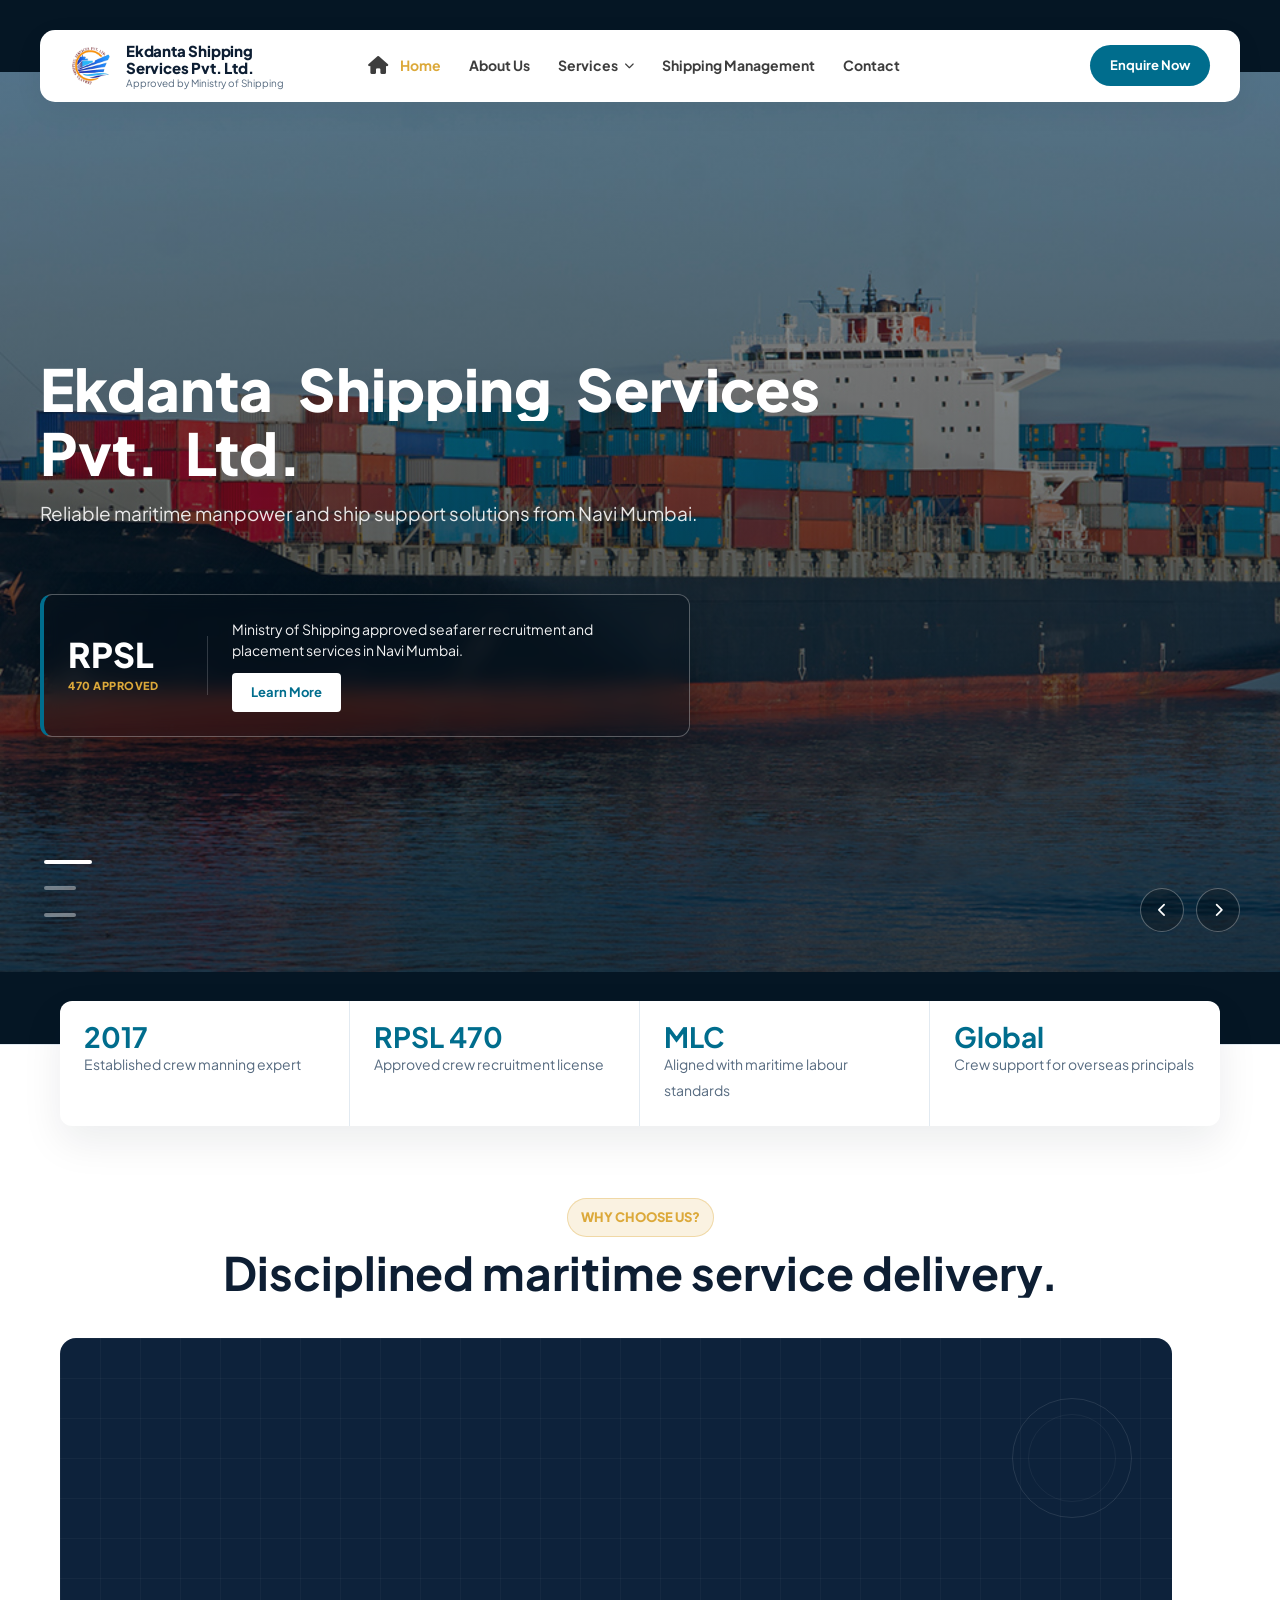
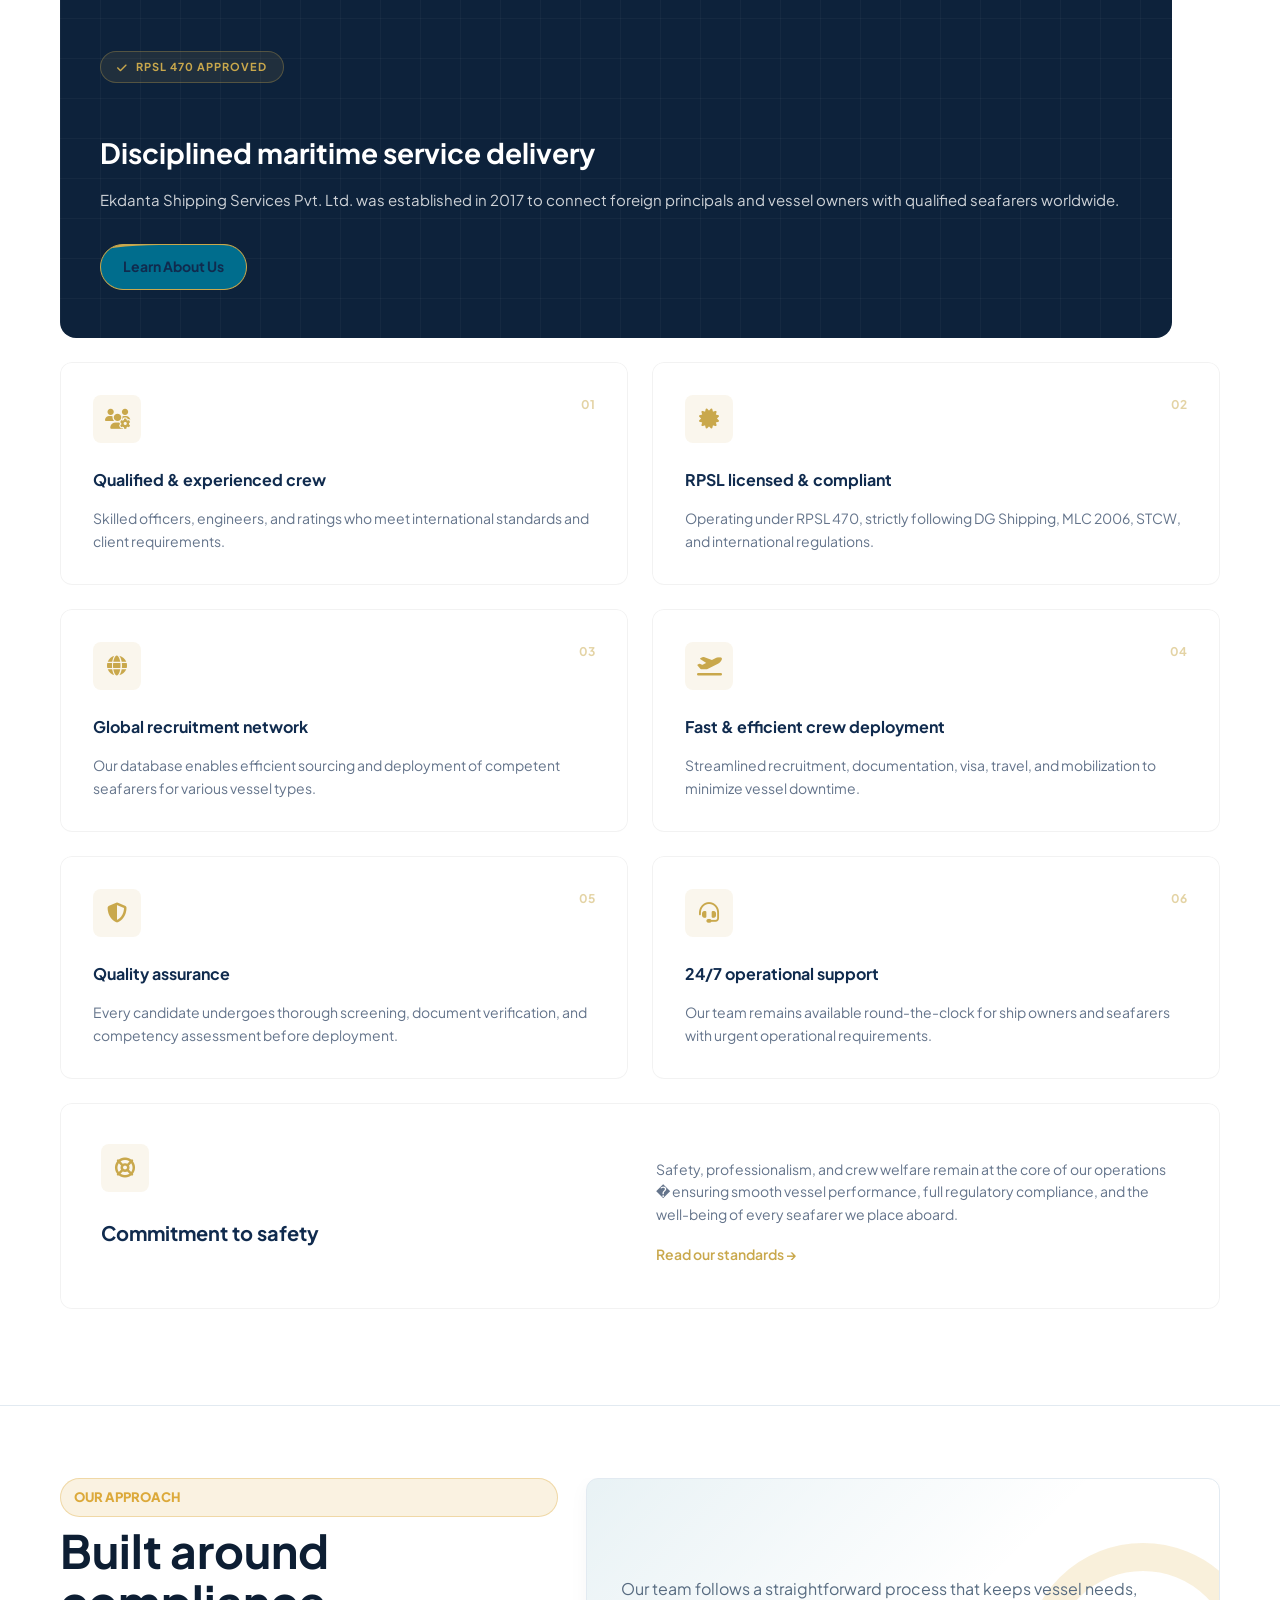
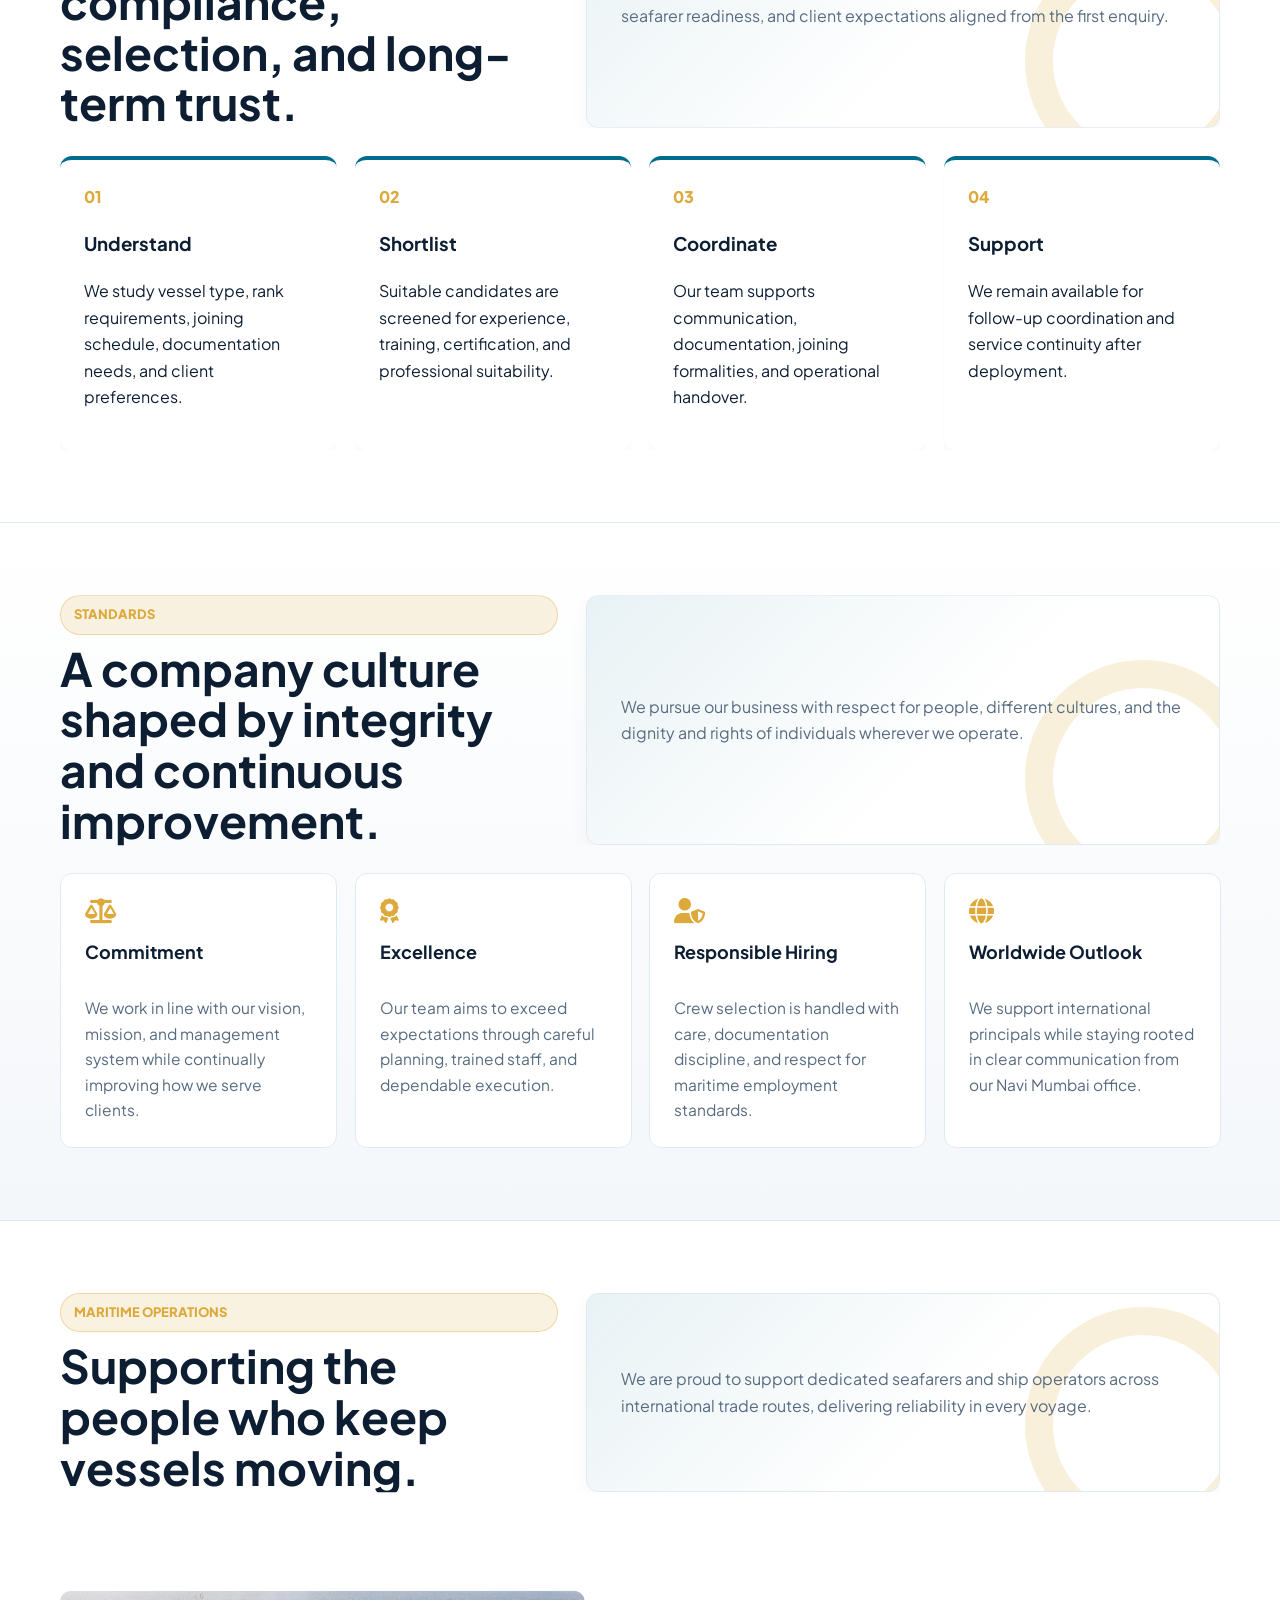
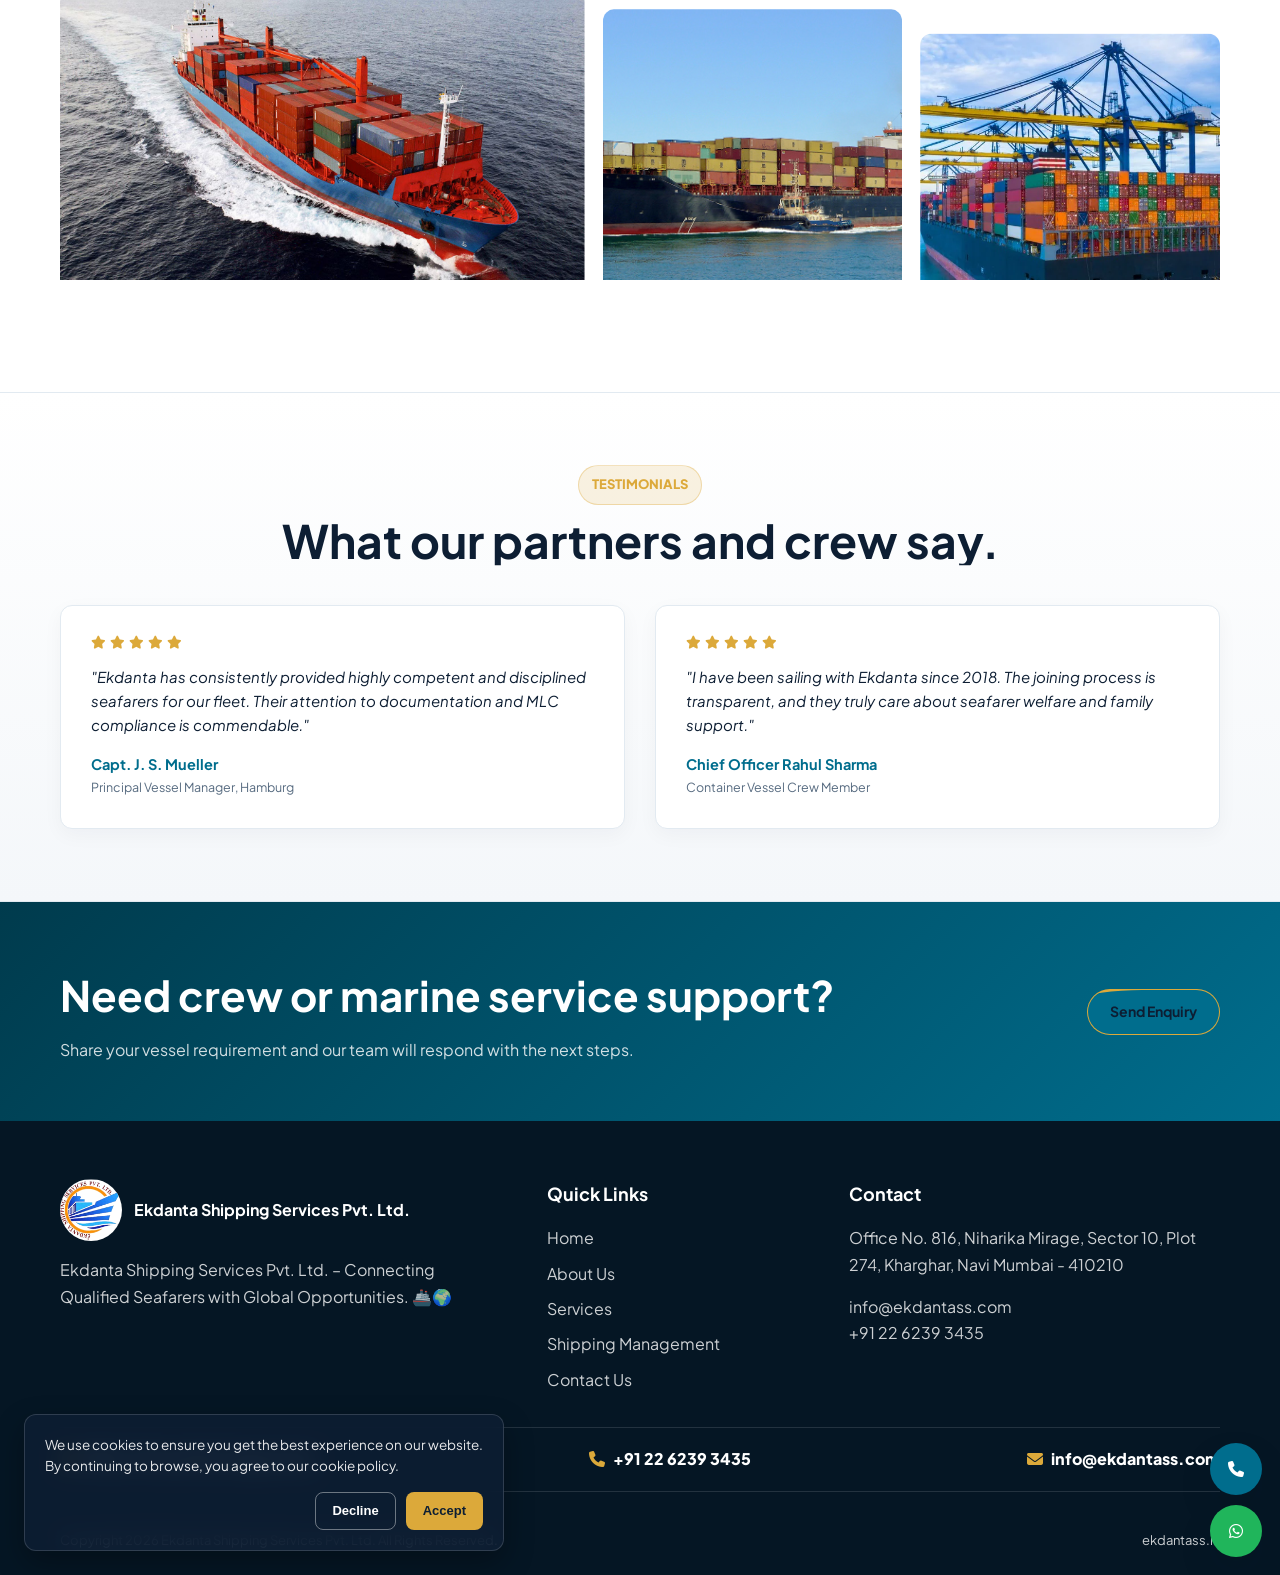
==== index.html @ 6d258b80 "Remove key figures section and map" ====
<!DOCTYPE html>
<html lang="en">

<head>
    <meta charset="utf-8">
    <meta name="viewport" content="width=device-width, initial-scale=1">
    <title>Ekdanta Shipping Services Pvt. Ltd. | RPSL Approved Crew Manning Company</title>
    <meta name="title" content="Ekdanta Shipping Services Pvt. Ltd. | RPSL Approved Crew Manning Company">
    <meta name="description"
        content="Ekdanta Shipping Services Pvt. Ltd. is an RPSL 470 and MLC approved ship crew manning company in Navi Mumbai offering crew management, ship agency, ship management, and chartering support.">
    <meta name="keywords"
        content="Ekdanta Shipping Services, ship crew manning company India, RPSL approved manning agency, MLC approved shipping company, seafarer recruitment Mumbai, crew management services, ship agency services, ship management company Navi Mumbai">
    <link rel="canonical" href="https://ekdantass.in/">
    <meta name="robots" content="index, follow">
    <meta property="og:type" content="website">
    <meta property="og:url" content="https://ekdantass.in/">
    <meta property="og:title" content="Ekdanta Shipping Services Pvt. Ltd. | RPSL Approved Crew Manning Company">
    <meta property="og:description"
        content="RPSL 470 and MLC approved maritime crew manning, ship agency, ship management, and chartering support from Navi Mumbai.">
    <meta property="og:image" content="https://ekdantass.in/images/logo.png">
    <meta name="twitter:card" content="summary_large_image">
    <meta name="twitter:title" content="Ekdanta Shipping Services Pvt. Ltd. | RPSL Approved Crew Manning Company">
    <meta name="twitter:description"
        content="RPSL 470 and MLC approved maritime crew manning, ship agency, ship management, and chartering support from Navi Mumbai.">
    <meta name="twitter:image" content="https://ekdantass.in/images/logo.png">
    <link rel="icon" href="images/logo.png">
    <link rel="preconnect" href="https://cdn.jsdelivr.net">
    <link rel="stylesheet" href="css/all.min.css">
    <link rel="stylesheet" href="css/theme.css?v=3">
    <link rel="stylesheet" href="https://cdn.jsdelivr.net/npm/swiper@11/swiper-bundle.min.css">
    <script type="application/ld+json">
    {
        "@context": "https://schema.org",
        "@type": "LocalBusiness",
        "name": "Ekdanta Shipping Services Pvt. Ltd.",
        "url": "https://ekdantass.in/",
        "image": "https://ekdantass.in/images/logo.png",
        "telephone": "+91 22 6239 3435",
        "email": "info@ekdantass.com",
        "address": {
            "@type": "PostalAddress",
            "streetAddress": "Office No. 816, Niharika Mirage, Sector 10, Plot 274, Kharghar",
            "addressLocality": "Navi Mumbai",
            "addressRegion": "Maharashtra",
            "postalCode": "410210",
            "addressCountry": "IN"
        },
        "description": "RPSL 470 and MLC approved ship crew manning, ship agency, ship management, and chartering support company."
    }
    </script>
</head>

<body>
    <header class="site-header">
        <div class="nav-inner">
            <div class="nav-brand">
                <a class="brand" href="index.html" aria-label="Ekdanta Shipping Services home">
                    <img src="images/logo.png" alt="Ekdanta Shipping Services logo">
                    <span><strong>Ekdanta Shipping Services Pvt. Ltd.</strong><span>Approved by Ministry of
                            Shipping</span></span>
                </a>
            </div>
            <button class="nav-toggle" type="button" aria-label="Open navigation" data-nav-toggle><i
                    class="fa-solid fa-bars"></i></button>
            <div class="nav-menu-wrapper" data-nav-menu-wrapper>
                <a href="index.html" class="home-icon" aria-label="Home"><i class="fa-solid fa-house"></i></a>
                <ul class="nav-menu" data-nav-menu>
                    <li><a class="active" href="index.html">Home</a></li>
                    <li><a href="about.html">About Us</a></li>
                    <li class="has-dropdown">
                        <a href="#" class="dropdown-toggle" aria-expanded="false">Services <i
                                class="fa-solid fa-chevron-down"></i></a>
                        <ul class="dropdown-menu">
                            <li><a href="placement-and-recruitment.html">Placement & Recruitment</a></li>
                            <li><a href="flag-documentation-services.html">Flag Documentation Services</a></li>
                            <li><a href="sign-on-and-sign-off-services.html">Sign On & Sign Off Services</a></li>
                            <li><a href="maritime-legal-and-vessel-case-support.html">Maritime Legal & Vessel Case
                                    Support</a></li>
                        </ul>
                    </li>
                    <li><a href="shipping-management.html">Shipping Management</a></li>
                    <li><a href="contact.html">Contact</a></li>
                </ul>
            </div>
            <div class="nav-action">
                <a class="btn-enquire" href="contact.html">Enquire Now</a>
            </div>
        </div>
    </header>

    <main>
        <section class="primary-banner homepage">
            <div class="banner-container">
                <div class="hero-curtain"></div>
                <div class="swiper hero-swiper">
                    <div class="swiper-wrapper">
                        <!-- Slide 1: Video Slide -->
                        <div class="swiper-slide">
                            <div class="wrap">
                                <div class="img video">
                                    <video class="primary-banner-video" muted playsinline autoplay loop preload="none"
                                        poster="images/banner2.png">
                                        <source data-src="https://pub-9dc7b7a32ad04af3bacd8a8091b3b843.r2.dev/04011.mp4"
                                            type="video/mp4">
                                    </video>
                                </div>
                                <div class="txt-wrap">
                                    <div class="txt-container">
                                        <div class="txt">
                                            <h2 style="margin-bottom: 8px;">Ekdanta Shipping Services Pvt. Ltd.</h2>
                                            <div class="desc">Reliable maritime manpower and ship support solutions from
                                                Navi Mumbai.</div>
                                        </div>
                                        <div class="chart-wrap">
                                            <div class="number-wrap">
                                                <div class="counter">
                                                    <p>RPSL</p>
                                                </div>
                                                <div class="caption">
                                                    <p>470 Approved</p>
                                                </div>
                                            </div>
                                            <div class="right">
                                                <div class="desc">
                                                    <p>Ministry of Shipping approved seafarer recruitment and placement
                                                        services in Navi Mumbai.</p>
                                                </div>
                                                <div class="btn-wrap">
                                                    <a class="btn btn-primary" href="about.html">Learn More</a>
                                                </div>
                                            </div>
                                        </div>
                                    </div>
                                </div>
                            </div>
                        </div>
                        <!-- Slide 2: Image Slide 2 -->
                        <div class="swiper-slide">
                            <div class="wrap">
                                <div class="img">
                                    <picture>
                                        <img src="images/banner2.png" alt="Your best choice in Shipping"
                                            fetchpriority="high">
                                    </picture>
                                </div>
                                <div class="txt-wrap">
                                    <div class="txt-container">
                                        <div class="txt">
                                            <h2 style="margin-bottom: 8px;">Your Best Choice in Shipping</h2>
                                            <div class="desc">Connecting foreign principals and vessel owners with
                                                qualified seafarers.</div>
                                        </div>
                                        <div class="chart-wrap">
                                            <div class="number-wrap">
                                                <div class="counter">
                                                    <p>TRUST</p>
                                                </div>
                                                <div class="caption">
                                                    <p>Is Gold</p>
                                                </div>
                                            </div>
                                            <div class="right">
                                                <div class="desc">
                                                    <p>Providing trusted, MLC-compliant crew recruitment and maritime
                                                        support solutions since 2017.</p>
                                                </div>
                                                <div class="btn-wrap">
                                                    <a class="btn btn-primary" href="services.html">Learn More</a>
                                                </div>
                                            </div>
                                        </div>
                                    </div>
                                </div>
                            </div>
                        </div>
                        <!-- Slide 3: Image Slide 3 -->
                        <div class="swiper-slide">
                            <div class="wrap">
                                <div class="img">
                                    <picture>
                                        <img src="images/banner3.png" alt="Prestige - Discipline - Efficiency"
                                            loading="lazy">
                                    </picture>
                                </div>
                                <div class="txt-wrap">
                                    <div class="txt-container">
                                        <div class="txt">
                                            <h2 style="margin-bottom: 8px;">Prestige - Discipline - Efficiency</h2>
                                            <div class="desc">A company culture shaped by integrity and continuous
                                                improvement.</div>
                                        </div>
                                        <div class="chart-wrap">
                                            <div class="number-wrap">
                                                <div class="counter">
                                                    <p>MLC</p>
                                                </div>
                                                <div class="caption">
                                                    <p>Compliant</p>
                                                </div>
                                            </div>
                                            <div class="right">
                                                <div class="desc">
                                                    <p>We follow certified procedures for crew selection, safety, and
                                                        administrative logistics.</p>
                                                </div>
                                                <div class="btn-wrap">
                                                    <a class="btn btn-primary" href="shipping-management.html">Learn
                                                        More</a>
                                                </div>
                                            </div>
                                        </div>
                                    </div>
                                </div>
                            </div>
                        </div>
                    </div>
                    <div class="swiper-nav">
                        <div class="prev"><i class="fa-solid fa-chevron-left"></i></div>
                        <div class="next"><i class="fa-solid fa-chevron-right"></i></div>
                    </div>
                    <div class="pagination-wrap">
                        <div class="swiper-pagination"></div>
                    </div>
                </div>
            </div>
        </section>

        <div class="hero-panel" aria-label="Company highlights">
            <div class="metric"><strong>2017</strong><span>Established crew manning expert</span></div>
            <div class="metric"><strong>RPSL 470</strong><span>Approved crew recruitment license</span></div>
            <div class="metric"><strong>MLC</strong><span>Aligned with maritime labour standards</span></div>
            <div class="metric"><strong>Global</strong><span>Crew support for overseas principals</span></div>
        </div>

        <section class="why-choose-us">
            <div class="container">
                <div class="section-head" style="margin-bottom: 20px; text-align: center; display: block;">
                    <span class="eyebrow">Why Choose Us?</span>
                    <h2 style="margin-top: 10px;">Disciplined maritime service delivery.</h2>
                </div>
                                <div class="why-choose-grid">
                    <div class="why-left navy-panel">
                        <div class="panel-graphics">
                            <div class="grid-bg"></div>
                            <div class="rings"></div>
                        </div>
                        <div class="panel-content">
                            <div class="rpsl-badge"><i class="fa-solid fa-check"></i> RPSL 470 APPROVED</div>
                            <h3 class="panel-title">Disciplined maritime service delivery</h3>
                            <p>Ekdanta Shipping Services Pvt. Ltd. was established in 2017 to connect foreign principals and vessel owners with qualified seafarers worldwide.</p>
                            <a class="btn btn-primary liquid-fill" href="about.html" style="background: #C9A84C; color: #102B4E; border-color: #C9A84C; font-weight: 700;">Learn About Us</a>
                        </div>
                    </div>
                    <div class="why-right why-grid-light">
                        <div class="why-card-light reveal-tier-2">
                            <span class="card-index">01</span>
                            <div class="gold-border"></div>
                            <div class="icon-sq"><i class="fa-solid fa-users-gear"></i></div>
                            <h3>Qualified & experienced crew</h3>
                            <p>Skilled officers, engineers, and ratings who meet international standards and client requirements.</p>
                        </div>
                        <div class="why-card-light reveal-tier-2">
                            <span class="card-index">02</span>
                            <div class="gold-border"></div>
                            <div class="icon-sq"><i class="fa-solid fa-certificate"></i></div>
                            <h3>RPSL licensed & compliant</h3>
                            <p>Operating under RPSL 470, strictly following DG Shipping, MLC 2006, STCW, and international regulations.</p>
                        </div>
                        <div class="why-card-light reveal-tier-2">
                            <span class="card-index">03</span>
                            <div class="gold-border"></div>
                            <div class="icon-sq"><i class="fa-solid fa-globe"></i></div>
                            <h3>Global recruitment network</h3>
                            <p>Our database enables efficient sourcing and deployment of competent seafarers for various vessel types.</p>
                        </div>
                        <div class="why-card-light reveal-tier-2">
                            <span class="card-index">04</span>
                            <div class="gold-border"></div>
                            <div class="icon-sq"><i class="fa-solid fa-plane-departure"></i></div>
                            <h3>Fast & efficient crew deployment</h3>
                            <p>Streamlined recruitment, documentation, visa, travel, and mobilization to minimize vessel downtime.</p>
                        </div>
                        <div class="why-card-light reveal-tier-2">
                            <span class="card-index">05</span>
                            <div class="gold-border"></div>
                            <div class="icon-sq"><i class="fa-solid fa-shield-halved"></i></div>
                            <h3>Quality assurance</h3>
                            <p>Every candidate undergoes thorough screening, document verification, and competency assessment before deployment.</p>
                        </div>
                        <div class="why-card-light reveal-tier-2">
                            <span class="card-index">06</span>
                            <div class="gold-border"></div>
                            <div class="icon-sq"><i class="fa-solid fa-headset"></i></div>
                            <h3>24/7 operational support</h3>
                            <p>Our team remains available round-the-clock for ship owners and seafarers with urgent operational requirements.</p>
                        </div>
                                                <div class="why-card-light why-feat-light reveal-tier-2" style="grid-column: 1 / -1; display: grid; grid-template-columns: 1fr 1fr; gap: 32px; align-items: start; padding: 40px;">
                            <div class="gold-border"></div>
                            <div class="feat-col-left">
                                <div class="icon-sq-feat" style="width: 48px; height: 48px; background: rgba(201, 168, 76, 0.1); border-radius: 8px; display: flex; align-items: center; justify-content: center; color: #C9A84C; font-size: 20px; margin-bottom: 24px;"><i class="fa-solid fa-life-ring"></i></div>
                                <h3 style="color: #102B4E; font-size: 20px; font-weight: 700; margin: 0;">Commitment to safety</h3>
                            </div>
                            <div class="feat-col-right">
                                <p style="margin-bottom: 16px; color: #64748b; font-size: 14px; line-height: 1.6;">Safety, professionalism, and crew welfare remain at the core of our operations � ensuring smooth vessel performance, full regulatory compliance, and the well-being of every seafarer we place aboard.</p>
                                <a href="services.html" class="feat-link" style="color: #C9A84C; font-size: 14px; font-weight: 600; text-decoration: none; display: inline-flex; align-items: center; gap: 8px;">Read our standards &rarr;</a>
                            </div>
                        </div>
                    </div>
                </div>
            </div>
        </section>

        <section>
            <div class="container">
                <div class="section-head">
                    <div>
                        <span class="eyebrow">Our Approach</span>
                        <h2>Built around compliance, selection, and long-term trust.</h2>
                    </div>
                    <p>Our team follows a straightforward process that keeps vessel needs, seafarer readiness, and
                        client expectations aligned from the first enquiry.</p>
                </div>
                <div class="process">
                    <div class="process-step">
                        <h3>Understand</h3>
                        <p>We study vessel type, rank requirements, joining schedule, documentation needs, and client
                            preferences.</p>
                    </div>
                    <div class="process-step">
                        <h3>Shortlist</h3>
                        <p>Suitable candidates are screened for experience, training, certification, and professional
                            suitability.</p>
                    </div>
                    <div class="process-step">
                        <h3>Coordinate</h3>
                        <p>Our team supports communication, documentation, joining formalities, and operational
                            handover.</p>
                    </div>
                    <div class="process-step">
                        <h3>Support</h3>
                        <p>We remain available for follow-up coordination and service continuity after deployment.</p>
                    </div>
                </div>
            </div>
        </section>

        <section class="section-alt">
            <div class="container">
                <div class="section-head">
                    <div>
                        <span class="eyebrow">Standards</span>
                        <h2>A company culture shaped by integrity and continuous improvement.</h2>
                    </div>
                    <p>We pursue our business with respect for people, different cultures, and the dignity and rights of
                        individuals wherever we operate.</p>
                </div>
                <div class="quality-grid">
                    <article class="quality-card"><i class="fa-solid fa-scale-balanced"></i>
                        <h3>Commitment</h3>
                        <p>We work in line with our vision, mission, and management system while continually improving
                            how we serve clients.</p>
                    </article>
                    <article class="quality-card"><i class="fa-solid fa-award"></i>
                        <h3>Excellence</h3>
                        <p>Our team aims to exceed expectations through careful planning, trained staff, and dependable
                            execution.</p>
                    </article>
                    <article class="quality-card"><i class="fa-solid fa-user-shield"></i>
                        <h3>Responsible Hiring</h3>
                        <p>Crew selection is handled with care, documentation discipline, and respect for maritime
                            employment standards.</p>
                    </article>
                    <article class="quality-card"><i class="fa-solid fa-globe"></i>
                        <h3>Worldwide Outlook</h3>
                        <p>We support international principals while staying rooted in clear communication from our Navi
                            Mumbai office.</p>
                    </article>
                </div>
            </div>
        </section>

        <section>
            <div class="container">
                <div class="section-head">
                    <div>
                        <span class="eyebrow">Maritime Operations</span>
                        <h2>Supporting the people who keep vessels moving.</h2>
                    </div>
                    <p>We are proud to support dedicated seafarers and ship operators across international trade routes,
                        delivering reliability in every voyage.</p>
                </div>
                <div class="gallery-strip">
                    <img src="images/banner1.png" alt="Container vessel at sea">
                    <img src="images/g3.png" alt="Cargo ship escorted by tug boats">
                    <img src="images/banner3.png" alt="Container vessel in calm waters">
                </div>
            </div>
        </section>

        <section class="section-alt">
            <div class="container">
                <div class="section-head" style="margin-bottom: 40px; text-align: center; display: block;">
                    <span class="eyebrow">Testimonials</span>
                    <h2 style="margin-top: 10px;">What our partners and crew say.</h2>
                </div>
                <div class="testimonials-grid">
                    <article class="testimonial-card">
                        <div class="stars"><i class="fa-solid fa-star"></i><i class="fa-solid fa-star"></i><i
                                class="fa-solid fa-star"></i><i class="fa-solid fa-star"></i><i
                                class="fa-solid fa-star"></i></div>
                        <p class="quote">"Ekdanta has consistently provided highly competent and disciplined seafarers
                            for our fleet. Their attention to documentation and MLC compliance is commendable."</p>
                        <div class="author">
                            <strong>Capt. J. S. Mueller</strong>
                            <span>Principal Vessel Manager, Hamburg</span>
                        </div>
                    </article>
                    <article class="testimonial-card">
                        <div class="stars"><i class="fa-solid fa-star"></i><i class="fa-solid fa-star"></i><i
                                class="fa-solid fa-star"></i><i class="fa-solid fa-star"></i><i
                                class="fa-solid fa-star"></i></div>
                        <p class="quote">"I have been sailing with Ekdanta since 2018. The joining process is
                            transparent, and they truly care about seafarer welfare and family support."</p>
                        <div class="author">
                            <strong>Chief Officer Rahul Sharma</strong>
                            <span>Container Vessel Crew Member</span>
                        </div>
                    </article>
                </div>
            </div>
        </section>

        <section class="cta-band">
            <div class="container cta-inner">
                <div>
                    <h2>Need crew or marine service support?</h2>
                    <p>Share your vessel requirement and our team will respond with the next steps.</p>
                </div>
                <a class="btn btn-primary liquid-fill" href="contact.html">Send Enquiry</a>
            </div>
        </section>
    </main>

    <footer class="site-footer">
        <div class="container">
            <div class="footer-grid">
                <div>
                    <div class="footer-logo"><img src="images/logo.png" alt="Ekdanta logo"><strong>Ekdanta Shipping
                            Services Pvt. Ltd.</strong></div>
                    <p>Ekdanta Shipping Services Pvt. Ltd. – Connecting Qualified Seafarers with Global Opportunities.
                        🚢🌍</p>
                </div>
                <div>
                    <h3>Quick Links</h3>
                    <div class="footer-links">
                        <a href="index.html">Home</a>
                        <a href="about.html">About Us</a>
                        <a href="services.html">Services</a>
                        <a href="shipping-management.html">Shipping Management</a>
                        <a href="contact.html">Contact Us</a>
                    </div>
                </div>
                <div>
                    <h3>Contact</h3>
                    <p>Office No. 816, Niharika Mirage, Sector 10, Plot 274, Kharghar, Navi Mumbai - 410210</p>
                    <p><a href="mailto:info@ekdantass.com">info@ekdantass.com</a><br><a href="tel:+912262393435">+91 22
                            6239 3435</a></p>
                </div>
            </div>
            <div class="footer-meta"><span><i class="fa-solid fa-certificate"></i> RPSL 470 and MLC Approved</span><a
                    href="tel:+912262393435"><i class="fa-solid fa-phone"></i> +91 22 6239 3435</a><a
                    href="mailto:info@ekdantass.com"><i class="fa-solid fa-envelope"></i> info@ekdantass.com</a></div>
            <div class="footer-bottom">
                <span>Copyright 2026 Ekdanta Shipping Services Pvt. Ltd. All Rights Reserved.</span>
                <span>ekdantass.in</span>
            </div>
        </div>
    </footer>

    <div class="sticky-actions" aria-label="Quick contact">
        <a class="call" href="tel:+912262393435" aria-label="Call Ekdanta"><i class="fa-solid fa-phone"></i></a>
        <a class="whatsapp"
            href="https://wa.me/912262393435?text=Hi%2C%20I%20am%20interested%20in%20Ekdanta%20Shipping%20Services"
            target="_blank" rel="noopener" aria-label="WhatsApp Ekdanta"><i class="fa-brands fa-whatsapp"></i></a>
    </div>

    <script src="https://cdn.jsdelivr.net/npm/swiper@11/swiper-bundle.min.js"></script>
    <script src="js/site.js"></script>
</body>

</html>
---- css/theme.css ----
@import url('https://fonts.googleapis.com/css2?family=Plus+Jakarta+Sans:ital,wght@0,200..800;1,200..800&display=swap');

:root {
    --ink: #0d1e33;
    --muted: #576b80;
    --line: #e2eaf1;
    --blue: #006d8d;
    --blue-dark: #004f66;
    --gold: #dca93a;
    --sea: #0f8aa5;
    --paper: #f8fafc;
    --white: #ffffff;
    --bg: #ffffff;
    --surface: #ffffff;
    --surface-alt: #f4f7fa;
    --card: #ffffff;
    --header-bg: transparent;
    --header-scrolled-bg: rgba(7, 26, 44, 0.94);
    --footer-bg: #051624;
    --footer-text: rgba(255, 255, 255, 0.8);
    --field-bg: #ffffff;
    --field-border: #d4e0eb;
    --nav-pill: rgba(255, 255, 255, 0.1);
    --section-glow: linear-gradient(180deg, #ffffff 0%, #f4f7fa 100%);
    --shadow: 0 16px 40px rgba(7, 26, 44, 0.08);
    --soft-shadow: 0 6px 20px rgba(7, 26, 44, 0.04);
    --wave-strong: rgba(255, 255, 255, 0.95);
    --wave-mid: rgba(255, 255, 255, 0.88);
    --radius: 12px;
    color-scheme: light;
}

[data-theme="dark"] {
    --ink: #f0f5fa;
    --muted: #9ab0c5;
    --line: rgba(255, 255, 255, 0.1);
    --blue: #008eb5;
    --blue-dark: #003647;
    --gold: #f9b646;
    --sea: #32b4d2;
    --paper: #0b1a28;
    --bg: #05101a;
    --surface: #0a1b2a;
    --surface-alt: #0e2439;
    --card: #0d2134;
    --header-bg: transparent;
    --header-scrolled-bg: rgba(5, 16, 26, 0.96);
    --footer-bg: #030a10;
    --footer-text: rgba(240, 245, 250, 0.75);
    --field-bg: #081622;
    --field-border: rgba(255, 255, 255, 0.12);
    --nav-pill: rgba(0, 0, 0, 0.25);
    --section-glow: linear-gradient(180deg, #05101a 0%, #0e2439 100%);
    --shadow: 0 16px 48px rgba(0, 0, 0, 0.4);
    --soft-shadow: 0 8px 24px rgba(0, 0, 0, 0.3);
    --wave-strong: rgba(5, 16, 26, 0.98);
    --wave-mid: rgba(5, 16, 26, 0.9);
    color-scheme: dark;
}

* {
    box-sizing: border-box;
}

html {
    scroll-behavior: smooth;
}

body {
    margin: 0;
    font-family: 'Plus Jakarta Sans', Arial, Helvetica, sans-serif;
    color: var(--ink);
    background: var(--bg);
    line-height: 1.65;
    overflow-x: hidden;
    transition: background-color 300ms ease, color 300ms ease;
}

body::selection {
    background: var(--gold);
    color: #111827;
}

img {
    max-width: 100%;
    display: block;
}

a {
    color: inherit;
    text-decoration: none;
}

.topbar,
.topbar-inner {
    display: none;
}

.container {
    width: min(1160px, calc(100% - 32px));
    margin: 0 auto;
}

.site-header {
    position: fixed;
    top: 0;
    left: 0;
    right: 0;
    z-index: 1000;
    background: transparent;
    padding: 30px 40px 0px;
    transition: all 300ms ease-in-out;
}

.site-header.is-scrolled {
    padding: 0;
}

.nav-inner {
    width: 100%;
    max-width: 1400px;
    margin: 0 auto;
    display: flex;
    align-items: center;
    justify-content: space-between;
    gap: 20px;
    background: #ffffff;
    border-radius: 15px;
    padding: 12px 30px;
    box-shadow: 0 8px 30px rgba(0, 0, 0, 0.05);
    transition: all 300ms ease-in-out;
    position: relative;
}

.site-header.is-scrolled .nav-inner {
    width: 100%;
    max-width: 100%;
    border-radius: 0;
    background: rgba(255, 255, 255, 0.85);
    backdrop-filter: blur(24px);
    -webkit-backdrop-filter: blur(24px);
    box-shadow: rgba(0, 0, 0, 0.08) 0px 4px 30px 0px;
    padding: 15px 40px;
}

.brand {
    display: flex;
    align-items: center;
    gap: 12px;
    z-index: 50;
}

.brand img {
    width: 44px;
    height: 44px;
    object-fit: contain;
    transition: transform 300ms ease;
    background: #ffffff;
    border-radius: 50%;
    padding: 2px;
}

.brand:hover img {
    transform: rotate(-4deg) scale(1.05);
}

.brand strong {
    display: block;
    font-size: 15px;
    line-height: 1.15;
    color: #0d1e33;
    font-weight: 800;
    letter-spacing: -0.2px;
    transition: color 250ms ease;
    max-width: 180px;
}

.brand span {
    display: block;
    color: var(--muted);
    font-size: 10px;
    line-height: 1.3;
    transition: color 250ms ease;
}

.nav-toggle {
    display: none;
    background: transparent;
    border: none;
    color: #0d1e33;
    font-size: 24px;
    cursor: pointer;
    z-index: 50;
}

/* Floating Navigation Pill Wrapper */
.nav-menu-wrapper {
    position: absolute;
    left: 50%;
    top: 50%;
    transform: translate(-50%, -50%);
    display: flex;
    align-items: center;
    gap: -100px;
    transition: all 300ms ease;
}

.nav-menu-wrapper .home-icon {
    display: inline-flex;
    align-items: center;
    justify-content: center;
    color: rgb(61, 61, 61);
    font-size: 18px;
    transition: all 300ms ease;
}

.nav-menu-wrapper .home-icon:hover {
    color: var(--gold);
    transform: scale(1.1);
}

.nav-menu {
    display: flex;
    align-items: center;
    gap: 4px;
    list-style: none;
    padding: 0;
    margin: 0;
}

.nav-menu li {
    display: inline-block;
}

.nav-menu a {
    display: inline-flex;
    align-items: center;
    padding: 8px 12px;
    color: rgb(61, 61, 61) !important;
    font-weight: 700;
    font-size: 14px;
    position: relative;
    transition: all 300ms ease;
}

.nav-menu a:hover,
.nav-menu a.active {
    color: var(--gold) !important;
    background: transparent;
}

.btn-enquire {
    display: inline-flex;
    align-items: center;
    justify-content: center;
    background: var(--blue);
    color: #ffffff !important;
    font-weight: 700;
    font-size: 13px;
    padding: 10px 20px;
    border-radius: 99px;
    transition: all 300ms ease;
}

.btn-enquire:hover {
    background: var(--blue-dark);
    transform: translateY(-1px);
    box-shadow: 0 6px 15px rgba(0, 109, 141, 0.25);
}

.btn {
    display: inline-flex;
    align-items: center;
    justify-content: center;
    gap: 8px;
    min-height: 46px;
    padding: 0 22px;
    border-radius: 24px;
    border: 1px solid transparent;
    font-weight: 700;
    font-size: 14px;
    cursor: pointer;
    transition: all 300ms ease;
    position: relative;
    overflow: hidden;
    transform: translateZ(0);
}

.btn::before {
    content: "";
    position: absolute;
    top: 0;
    bottom: 0;
    left: -70%;
    width: 45%;
    background: linear-gradient(90deg, transparent, rgba(255, 255, 255, 0.36), transparent);
    transform: skewX(-18deg);
    transition: left 500ms ease;
}

.btn:hover::before {
    left: 125%;
}

.btn:hover {
    transform: translateY(-2px);
    box-shadow: 0 8px 20px rgba(0, 0, 0, 0.15);
}

.btn-primary {
    background: var(--gold);
    color: #0d1e33;
}

.btn-primary:hover {
    background: #ffb947;
}

.btn-outline {
    border-color: rgba(255, 255, 255, 0.4);
    color: #ffffff;
    background: transparent;
}

.btn-outline:hover {
    background: rgba(255, 255, 255, 0.08);
    border-color: #ffffff;
}

.hero {
    position: relative;
    min-height: 640px;
    display: grid;
    align-items: end;
    color: var(--white);
    overflow: hidden;
    background: var(--blue-dark);
}

.hero::before {
    content: "";
    position: absolute;
    inset: 0;
    background: linear-gradient(90deg, rgba(5, 22, 36, 0.9), rgba(5, 32, 55, 0.58), rgba(5, 32, 55, 0.18));
    z-index: 1;
}

.hero::after,
.page-hero::after {
    content: "";
    position: absolute;
    left: 0;
    right: 0;
    bottom: -1px;
    height: 86px;
    z-index: 2;
    background:
        radial-gradient(120% 85% at 15% 100%, var(--wave-strong) 0 38%, transparent 39%),
        radial-gradient(110% 95% at 55% 100%, var(--wave-mid) 0 34%, transparent 35%),
        radial-gradient(105% 80% at 90% 100%, var(--wave-strong) 0 38%, transparent 39%);
    opacity: 0.95;
    pointer-events: none;
}

.hero img {
    position: absolute;
    inset: 0;
    width: 100%;
    height: 100%;
    object-fit: cover;
    transform: scale(1.04);
    transition: transform 1100ms ease-out;
}

body.is-ready .hero img,
body.is-ready .page-hero img {
    transform: scale(1);
}

.hero-content {
    position: relative;
    z-index: 2;
    width: min(1160px, calc(100% - 32px));
    margin: 0 auto;
    padding: 104px 0 78px;
    opacity: 0;
    transform: translateY(24px);
}

.eyebrow {
    display: inline-flex;
    align-items: center;
    gap: 8px;
    color: var(--gold);
    font-size: 13px;
    font-weight: 900;
    text-transform: uppercase;
    letter-spacing: 0;
    background: color-mix(in srgb, var(--gold) 15%, transparent);
    border: 1px solid color-mix(in srgb, var(--gold) 35%, transparent);
    border-radius: 999px;
    padding: 8px 13px;
}

.hero h1,
.page-hero h1 {
    max-width: 880px;
    margin: 16px 0 18px;
    font-size: clamp(40px, 5.5vw, 68px);
    line-height: 1.03;
    letter-spacing: 0;
}

.hero p,
.page-hero p {
    max-width: 760px;
    margin: 0 0 28px;
    color: rgba(255, 255, 255, 0.88);
    font-size: 18px;
    line-height: 1.65;
}

.hero-actions {
    display: flex;
    gap: 12px;
    flex-wrap: wrap;
}

.hero-panel {
    position: relative;
    z-index: 3;
    background: var(--card);
    color: var(--ink);
    box-shadow: var(--shadow);
    width: min(1160px, calc(100% - 32px));
    margin: -44px auto 0;
    border-radius: var(--radius);
    display: grid;
    grid-template-columns: repeat(4, 1fr);
    overflow: hidden;
    opacity: 0;
    transform: translateY(28px);
}

.metric {
    padding: 22px 24px;
    border-right: 1px solid var(--line);
    transition: background 300ms ease, transform 300ms ease;
}

.metric:hover {
    background: var(--surface-alt);
    transform: translateY(-3px);
}

.metric:last-child {
    border-right: 0;
}

.metric strong {
    display: block;
    color: var(--blue);
    font-size: 28px;
    line-height: 1;
}

.metric span {
    color: var(--muted);
    font-size: 14px;
}

section {
    padding: 72px 0;
    position: relative;
}

main > section:not(.hero):not(.cta-band) {
    border-bottom: 1px solid var(--line);
}

.section-alt {
    background: var(--section-glow);
}

.section-head {
    display: grid;
    grid-template-columns: minmax(280px, 0.88fr) minmax(320px, 1.12fr);
    gap: 28px;
    align-items: stretch;
    margin-bottom: 28px;
}

.section-head > div,
.section-head > p {
    min-height: 190px;
}

.section-head > div {
    display: flex;
    flex-direction: column;
    justify-content: center;
}

.section-head > p {
    position: relative;
    display: flex;
    align-items: center;
    border: 1px solid var(--line);
    border-radius: var(--radius);
    background:
        linear-gradient(135deg, color-mix(in srgb, var(--blue) 9%, transparent), transparent 58%),
        var(--card);
    box-shadow: var(--soft-shadow);
    padding: 28px 30px 28px 34px;
    overflow: hidden;
    isolation: isolate;
}

.section-head > p::after {
    content: "";
    position: absolute;
    right: -42px;
    bottom: -52px;
    width: 180px;
    height: 180px;
    border: 28px solid color-mix(in srgb, var(--gold) 18%, transparent);
    border-radius: 50%;
    pointer-events: none;
    z-index: -1;
}

.section-head h2,
.split h2,
.compact-hero h1 {
    margin: 8px 0 0;
    font-size: clamp(30px, 3.6vw, 46px);
    line-height: 1.1;
    letter-spacing: 0;
}

.section-head p,
.split p {
    color: var(--muted);
    margin: 0;
    font-size: 16px;
}

.split {
    display: grid;
    grid-template-columns: 1fr 1fr;
    gap: 42px;
    align-items: center;
}

.image-frame {
    border-radius: var(--radius);
    overflow: hidden;
    box-shadow: var(--shadow);
    background: var(--surface-alt);
    position: relative;
}

.image-frame::after {
    content: "";
    position: absolute;
    inset: 0;
    background: linear-gradient(120deg, transparent 50%, rgba(255, 255, 255, 0.22));
    opacity: 0;
    transition: opacity 300ms ease;
    pointer-events: none;
}

.image-frame:hover::after {
    opacity: 1;
}

.image-frame img {
    width: 100%;
    height: 410px;
    object-fit: cover;
    transition: transform 300ms ease;
}

.image-frame:hover img {
    transform: scale(1.045);
}

.check-list {
    display: grid;
    gap: 13px;
    padding: 0;
    margin: 24px 0 0;
    list-style: none;
}

.check-list li {
    display: grid;
    grid-template-columns: 28px 1fr;
    gap: 10px;
    color: var(--ink);
}

.check-list i {
    color: var(--sea);
    margin-top: 5px;
}

.service-grid,
.quality-grid,
.career-grid {
    display: grid;
    grid-template-columns: repeat(4, 1fr);
    gap: 18px;
}

.service-card,
.quality-card,
.contact-card,
.career-card {
    background: var(--card);
    border: 1px solid var(--line);
    border-radius: var(--radius);
    padding: 24px;
    min-height: 100%;
    display: flex;
    flex-direction: column;
    transition: transform 300ms ease, box-shadow 300ms ease, border-color 300ms ease;
    will-change: transform;
}

.service-card:hover,
.quality-card:hover,
.contact-card:hover,
.career-card:hover {
    transform: translateY(-8px);
    border-color: rgba(11, 95, 159, 0.28);
    box-shadow: 0 18px 42px rgba(16, 32, 51, 0.12);
}

.service-card i,
.quality-card i,
.contact-card i,
.career-card i {
    color: var(--gold);
    font-size: 25px;
    margin-bottom: 14px;
    transition: transform 300ms ease, color 250ms ease;
}

.service-card:hover i,
.quality-card:hover i,
.contact-card:hover i,
.career-card:hover i {
    color: var(--sea);
    transform: translateY(-3px) scale(1.08);
}

.service-card h3,
.quality-card h3,
.career-card h3 {
    margin: 0 0 10px;
    font-size: 18px;
    letter-spacing: 0;
    min-height: 48px;
}

.service-card p,
.quality-card p,
.career-card p,
.contact-card p {
    margin: 0;
    color: var(--muted);
    font-size: 15.5px;
}

.process {
    counter-reset: step;
    display: grid;
    grid-template-columns: repeat(4, 1fr);
    gap: 18px;
}

.process-step {
    counter-increment: step;
    padding: 24px;
    border-top: 4px solid var(--blue);
    background: var(--card);
    box-shadow: var(--soft-shadow);
    border-radius: var(--radius);
    min-height: 100%;
    transition: transform 300ms ease, box-shadow 300ms ease, border-color 300ms ease;
}

.process-step:hover {
    transform: translateY(-7px);
    border-top-color: var(--gold);
    box-shadow: 0 18px 42px rgba(16, 32, 51, 0.13);
}

.process-step::before {
    content: "0" counter(step);
    display: block;
    color: var(--gold);
    font-weight: 900;
    margin-bottom: 14px;
}

.gallery-strip {
    display: grid;
    grid-template-columns: 1.4fr 0.8fr 0.8fr;
    gap: 18px;
}

.gallery-strip img {
    width: 100%;
    height: 320px;
    object-fit: cover;
    border-radius: var(--radius);
    transition: transform 300ms ease, filter 300ms ease;
}

.gallery-strip img:hover {
    transform: translateY(-6px) scale(1.025);
    filter: saturate(1.08) contrast(1.04);
}

.cta-band {
    background: linear-gradient(120deg, var(--blue-dark), var(--blue));
    color: var(--white);
    padding: 58px 0;
    position: relative;
    overflow: hidden;
}

.cta-band::before {
    content: "";
    position: absolute;
    inset: 0;
    background: linear-gradient(105deg, transparent 0 35%, rgba(255, 255, 255, 0.1) 46%, transparent 58% 100%);
    transform: translateX(-100%);
    animation: tide-sweep 6000ms ease-in-out infinite;
    pointer-events: none;
}

.cta-inner {
    display: flex;
    align-items: center;
    justify-content: space-between;
    gap: 28px;
}

.cta-inner h2 {
    margin: 0;
    font-size: clamp(28px, 3.6vw, 42px);
    letter-spacing: 0;
}

.cta-inner p {
    margin: 8px 0 0;
    color: rgba(255, 255, 255, 0.82);
}

.page-hero {
    position: relative;
    color: var(--white);
    background: var(--blue-dark);
    padding: 128px 0 92px;
    overflow: hidden;
}

.page-hero::before {
    content: "";
    position: absolute;
    inset: 0;
    background: linear-gradient(90deg, rgba(5, 22, 36, 0.88), rgba(5, 32, 55, 0.44));
    z-index: 1;
}

.page-hero img {
    position: absolute;
    inset: 0;
    width: 100%;
    height: 100%;
    object-fit: cover;
    transform: scale(1.04);
    transition: transform 1100ms ease-out;
}

.page-hero .container {
    position: relative;
    z-index: 2;
}

.contact-layout {
    display: grid;
    grid-template-columns: 0.9fr 1.1fr;
    gap: 36px;
}

.contact-list {
    display: grid;
    gap: 16px;
}

.form-box {
    background: var(--card);
    border: 1px solid var(--field-border);
    border-radius: var(--radius);
    padding: 34px;
    box-shadow: var(--shadow);
}

.form-row {
    display: grid;
    grid-template-columns: 1fr 1fr;
    gap: 16px;
}

.field {
    margin-bottom: 16px;
}

.field label {
    display: block;
    font-weight: 800;
    margin-bottom: 7px;
    font-size: 14px;
}

.field input,
.field select,
.field textarea {
    width: 100%;
    min-height: 48px;
    border: 1px solid var(--line);
    border-radius: var(--radius);
    padding: 10px 12px;
    color: var(--ink);
    background: var(--field-bg);
    font: inherit;
    transition: border-color 250ms ease, box-shadow 250ms ease;
}

.field input:focus,
.field select:focus,
.field textarea:focus {
    outline: 0;
    border-color: var(--blue);
    box-shadow: 0 0 0 4px rgba(11, 95, 159, 0.1);
}

.field textarea {
    min-height: 130px;
    resize: vertical;
}

.consent {
    display: grid;
    grid-template-columns: 18px 1fr;
    gap: 10px;
    color: var(--muted);
    font-size: 13px;
    margin-bottom: 18px;
}

.site-footer {
    background: var(--footer-bg);
    color: var(--footer-text);
    padding: 58px 0 24px;
}

.footer-grid {
    display: grid;
    grid-template-columns: 1.2fr 0.7fr 1fr;
    gap: 42px;
}

.footer-logo {
    display: flex;
    align-items: center;
    gap: 12px;
    color: var(--white);
    margin-bottom: 16px;
}

.footer-logo img {
    width: 62px;
    height: 62px;
    object-fit: contain;
    background: var(--white);
    border-radius: 50%;
}

.site-footer h3 {
    color: var(--white);
    margin: 0 0 16px;
    font-size: 18px;
}

.footer-links {
    display: grid;
    gap: 9px;
}

.footer-links a:hover {
    color: var(--gold);
}

.footer-meta {
    border-top: 1px solid rgba(255, 255, 255, 0.12);
    border-bottom: 1px solid rgba(255, 255, 255, 0.12);
    margin-top: 34px;
    padding: 18px 0;
    display: flex;
    align-items: center;
    justify-content: space-between;
    gap: 16px;
    flex-wrap: wrap;
    color: var(--white);
    font-weight: 800;
}

.footer-meta a,
.footer-meta span {
    display: inline-flex;
    align-items: center;
    gap: 8px;
}

.footer-meta i {
    color: var(--gold);
}

.footer-bottom {
    margin-top: 18px;
    padding-top: 20px;
    display: flex;
    justify-content: space-between;
    gap: 16px;
    flex-wrap: wrap;
    font-size: 13px;
}

.sticky-actions {
    position: fixed;
    right: 18px;
    bottom: 18px;
    z-index: 30;
    display: grid;
    gap: 10px;
}

.sticky-actions a {
    width: 52px;
    height: 52px;
    border-radius: 50%;
    display: grid;
    place-items: center;
    color: var(--white);
    box-shadow: var(--shadow);
    transition: transform 300ms ease, box-shadow 300ms ease;
}

.sticky-actions a:hover {
    transform: translateY(-4px) scale(1.05);
    box-shadow: 0 18px 40px rgba(16, 32, 51, 0.2);
}

.sticky-actions .call {
    background: var(--blue);
}

.sticky-actions .whatsapp {
    background: #20b55b;
}

.reveal {
    opacity: 0;
    transform: translateY(28px);
    transition: opacity 600ms ease, transform 600ms ease;
    transition-delay: var(--reveal-delay, 0ms);
}

.reveal.in-view {
    opacity: 1;
    transform: translateY(0);
}

body.is-ready .hero-content {
    animation: hero-rise 700ms ease forwards 200ms;
}

body.is-ready .hero-panel {
    animation: panel-rise 700ms ease forwards 400ms;
}

@keyframes hero-rise {
    to {
        opacity: 1;
        transform: translateY(0);
    }
}

@keyframes panel-rise {
    to {
        opacity: 1;
        transform: translateY(0);
    }
}

@keyframes tide-sweep {
    0%, 42% {
        transform: translateX(-100%);
    }

    70%, 100% {
        transform: translateX(100%);
    }
}

@media (prefers-reduced-motion: reduce) {
    *,
    *::before,
    *::after {
        animation-duration: 0.01ms !important;
        animation-iteration-count: 1 !important;
        scroll-behavior: auto !important;
        transition-duration: 0.01ms !important;
    }

    .reveal,
    .hero-content,
    .hero-panel {
        opacity: 1 !important;
        transform: none !important;
    }
}

@media (max-width: 991px) {
    .site-header {
        padding: 10px 0;
        background: #ffffff;
        border-bottom: 1px solid rgba(0, 0, 0, 0.05);
    }

    .nav-inner {
        display: flex;
        justify-content: space-between;
        align-items: center;
        width: min(100% - 24px, 1200px);
        background: transparent;
        border-radius: 0;
        padding: 0;
        box-shadow: none;
    }

    .nav-toggle {
        display: inline-flex;
        width: 42px;
        height: 42px;
        align-items: center;
        justify-content: center;
        font-size: 24px;
        color: #0d1e33;
        order: 3;
    }

    .nav-menu-wrapper {
        display: contents;
        position: static;
        left: auto;
        top: auto;
        transform: none;
        background: transparent;
        box-shadow: none;
        padding: 0;
    }

    .nav-menu-wrapper .home-icon,
    .nav-menu-wrapper .btn-enquire,
    .nav-action {
        display: none !important;
    }

    .nav-menu {
        position: absolute;
        left: 12px;
        right: 12px;
        top: calc(100% + 12px);
        width: calc(100% - 24px);
        display: none;
        flex-direction: column;
        gap: 6px;
        background: var(--surface);
        border: 1px solid var(--line);
        border-radius: 14px;
        box-shadow: var(--shadow);
        padding: 20px 16px;
        z-index: 50;
        opacity: 0;
        transform: translateY(-8px);
        transition: opacity 300ms ease, transform 300ms ease;
    }

    .nav-menu.open {
        display: flex;
        opacity: 1;
        transform: translateY(0);
    }

    .nav-menu a {
        color: var(--ink) !important;
        width: 100%;
        justify-content: center;
        min-height: 40px;
        padding: 8px;
        font-size: 15px;
        font-weight: 700;
        text-align: center;
        text-transform: none;
        background: transparent !important;
    }

    .nav-menu a:not(.btn) {
        border-radius: 8px;
    }

    .nav-menu a:not(.btn)::after {
        display: none;
    }

    .nav-menu a:hover,
    .nav-menu a.active {
        color: var(--blue);
        background: rgba(0, 109, 141, 0.06);
    }

    .nav-menu a.btn {
        min-height: 48px;
        margin-top: 10px;
        padding: 0 22px;
        border: none;
        border-radius: 24px;
        background: var(--gold);
        color: #0d1e33;
        box-shadow: none;
        font-size: 15px;
        font-weight: 700;
    }

    .nav-menu a.btn::before {
        display: none;
    }

    .hero {
        min-height: 620px;
    }

    .hero-panel,
    .service-grid,
    .quality-grid,
    .career-grid,
    .process,
    .split,
    .contact-layout,
    .footer-grid {
        grid-template-columns: 1fr 1fr;
    }

    .section-head {
        grid-template-columns: 1fr;
        gap: 18px;
    }

    .section-head > div,
    .section-head > p {
        min-height: 0;
    }

    .cta-inner {
        align-items: flex-start;
        flex-direction: column;
    }
}

@media (max-width: 640px) {
    .nav-inner {
        min-height: 58px;
        border-radius: 18px;
        gap: 8px 10px;
        padding: 7px 8px;
    }

    .brand {
        min-width: 0;
        max-width: 100%;
        gap: 8px;
        overflow: hidden;
    }

    .brand img {
        width: 38px;
        height: 38px;
        flex: 0 0 38px;
    }

    .theme-toggle {
        min-width: 36px;
        width: 36px;
        min-height: 36px;
        height: 36px;
        padding: 0;
    }

    .nav-toggle {
        width: 36px;
        height: 36px;
        font-size: 22px;
    }

    .theme-toggle span {
        display: none;
    }

    .brand strong {
        display: block;
        max-width: 165px;
        font-size: 12px;
        line-height: 1.15;
        white-space: normal;
    }

    .brand > span > span {
        display: none;
    }

    .nav-menu a {
        justify-content: center;
        text-align: center;
    }

    .hero {
        min-height: 470px;
    }

    .hero-content {
        padding: 72px 0 54px;
    }

    .hero-panel {
        margin-top: -20px;
    }

    .metric {
        padding: 18px 20px;
    }

    .hero h1,
    .page-hero h1 {
        font-size: clamp(32px, 11vw, 44px);
    }

    .section-head > p {
        padding: 22px;
    }

    .hero p,
    .page-hero p {
        font-size: 16px;
    }

    .hero-panel,
    .service-grid,
    .quality-grid,
    .career-grid,
    .process,
    .section-head,
    .split,
    .contact-layout,
    .footer-grid,
    .form-row {
        grid-template-columns: 1fr;
    }

    .metric {
        border-right: 0;
        border-bottom: 1px solid var(--line);
    }

    .gallery-strip {
        grid-template-columns: 1fr;
    }

    .gallery-strip img,
    .image-frame img {
        height: 260px;
    }

    section {
        padding: 68px 0;
    }
}

/* ==========================================================================
   HTK Redesign Styles
   ========================================================================== */

/* Hero Video Layout */
/* Primary Banner Hero Slideshow */
.primary-banner {
    position: relative;
    width: 100%;
    overflow: hidden;
    background: #051624;
}

.primary-banner .swiper {
    width: 100%;
    height: 100%;
}

.primary-banner .swiper-slide {
    position: relative;
    overflow: hidden;
}

.primary-banner .wrap {
    position: relative;
    width: 100%;
}

.primary-banner .img {
    position: relative;
    width: 100%;
    height: 100vh;
    min-height: 600px;
    padding-top: 0;
}

@media (min-width: 992px) {
    .primary-banner .img {
        height: 100vh;
        min-height: 600px;
        padding-top: 0;
    }
}

.primary-banner img,
.primary-banner video {
    position: absolute;
    top: 0;
    left: 0;
    width: 100%;
    height: 100%;
    object-fit: cover;
}

.primary-banner .img::after {
    content: "";
    position: absolute;
    inset: 0;
    background: linear-gradient(180deg, rgba(5, 16, 26, 0.4) 0%, rgba(5, 16, 26, 0.75) 100%);
    z-index: 1;
}

.primary-banner .txt-wrap {
    position: absolute;
    top: 0;
    bottom: 0;
    left: 0;
    right: 0;
    z-index: 10;
    display: flex;
    align-items: center;
}

.primary-banner .txt-container {
    width: min(1200px, calc(100% - 32px));
    margin: 0 auto;
    display: flex;
    flex-direction: column;
    justify-content: center;
    padding-top: 110px;
    padding-bottom: 60px;
}

.primary-banner .txt {
    max-width: 800px;
    margin-bottom: 24px;
}

.primary-banner .txt h2 {
    font-size: clamp(34px, 5vw, 58px);
    line-height: 1.1;
    font-weight: 800;
    color: #ffffff;
    margin: 0;
}

.primary-banner .txt .desc {
    font-size: clamp(15px, 2vw, 19px);
    color: rgba(255, 255, 255, 0.88);
    margin-top: 14px;
}

.primary-banner .swiper-nav {
    position: absolute;
    bottom: 40px;
    right: 40px;
    display: flex;
    gap: 12px;
    z-index: 20;
}

.primary-banner .swiper-nav .prev,
.primary-banner .swiper-nav .next {
    width: 44px;
    height: 44px;
    border-radius: 50%;
    border: 1px solid rgba(255, 255, 255, 0.3);
    background: rgba(0, 0, 0, 0.25);
    display: flex;
    align-items: center;
    justify-content: center;
    cursor: pointer;
    color: #ffffff;
    font-size: 14px;
    transition: all 300ms ease;
}

.primary-banner .swiper-nav .prev:hover,
.primary-banner .swiper-nav .next:hover {
    background: var(--gold);
    color: #0d1e33;
    border-color: var(--gold);
}

.primary-banner .pagination-wrap {
    position: absolute;
    bottom: 40px;
    left: 40px;
    z-index: 20;
}

.primary-banner .swiper-pagination-bullet {
    width: 32px;
    height: 4px;
    border-radius: 2px;
    background: rgba(255, 255, 255, 0.4);
    opacity: 1;
    display: inline-block;
    margin: 0 4px !important;
    transition: all 300ms ease;
}

.primary-banner .swiper-pagination-bullet-active {
    background: #ffffff;
    width: 48px;
}

@media (max-width: 991px) {
    .primary-banner .txt-container {
        padding-top: 80px;
        padding-bottom: 40px;
    }
    .primary-banner .swiper-nav,
    .primary-banner .pagination-wrap {
        bottom: 20px;
    }
    .primary-banner .swiper-nav {
        right: 20px;
    }
    .primary-banner .pagination-wrap {
        left: 20px;
    }
}

/* Why Choose Us Section */
.why-choose-grid {
    display: grid;
    grid-template-columns: repeat(12, 1fr);
    gap: 30px;
    margin-top: 40px;
}

.why-left {
    grid-column: span 5;
}

.why-right {
    grid-column: span 7;
    display: grid;
    grid-template-columns: repeat(2, 1fr);
    gap: 20px;
}

.why-featured-card {
    position: relative;
    border-radius: var(--radius);
    overflow: hidden;
    min-height: 480px;
    height: 100%;
    box-shadow: var(--shadow);
    display: flex;
    flex-direction: column;
    justify-content: flex-end;
}

.why-featured-card img {
    position: absolute;
    inset: 0;
    width: 100%;
    height: 100%;
    object-fit: cover;
    transition: transform 300ms ease;
    z-index: 0;
}

.why-featured-card:hover img {
    transform: scale(1.05);
}

.why-featured-card::after {
    content: "";
    position: absolute;
    inset: 0;
    background: linear-gradient(360deg, rgba(0, 109, 141, 0.95) 0%, rgba(0, 109, 141, 0.4) 60%, transparent 100%);
    z-index: 1;
}

.why-featured-content {
    position: relative;
    z-index: 2;
    padding: 34px;
    color: #ffffff;
}

.why-featured-content h3 {
    font-size: 26px;
    margin: 0 0 14px;
    line-height: 1.25;
}

.why-featured-content p {
    font-size: 15px;
    color: rgba(255, 255, 255, 0.9);
    margin: 0 0 24px;
}

.why-card {
    background: #f6f6f6;
    border: 2px solid transparent;
    border-radius: var(--radius);
    padding: 30px;
    transition: all 300ms cubic-bezier(0.4, 0, 0.2, 1);
}

.why-card:hover {
    transform: translateY(-6px);
    border-color: var(--blue);
    background: #ffffff;
    box-shadow: 0 12px 32px rgba(0, 109, 141, 0.08);
}

.why-card .icon-wrapper {
    display: inline-flex;
    align-items: center;
    justify-content: center;
    width: 60px;
    height: 60px;
    border-radius: 50%;
    background: var(--gold);
    color: #ffffff;
    font-size: 24px;
    margin-bottom: 20px;
    transition: all 300ms ease;
}

.why-card:hover .icon-wrapper {
    background: var(--blue);
    color: #ffffff;
    transform: rotate(360deg);
}

.why-card h3 {
    margin: 0 0 12px;
    font-size: 18px;
    font-weight: 700;
    color: #0d1e33;
}

.why-card p {
    margin: 0;
    color: var(--muted);
    font-size: 14.5px;
    line-height: 1.6;
}

/* Services Slider Showcase (Swiper) */
.services-slider-section {
    background: var(--blue);
    padding: 90px 0;
    overflow: hidden;
}

.services-slider-container {
    display: grid;
    grid-template-columns: 1.2fr 0.8fr;
    gap: 50px;
    align-items: center;
}

.services-slider-left {
    overflow: hidden;
    border-radius: var(--radius);
    box-shadow: var(--shadow);
    position: relative;
    height: 480px;
}

.services-slider-left .swiper {
    width: 100%;
    height: 100%;
}

.services-slider-left img {
    width: 100%;
    height: 100%;
    object-fit: cover;
}

.services-slider-right {
    display: flex;
    flex-direction: column;
    justify-content: center;
}

.services-slider-text-swiper {
    width: 100%;
}

.services-slider-right h2 {
    font-size: 34px;
    margin: 0 0 14px;
    line-height: 1.2;
    color: #ffffff;
}

.services-slider-right .desc {
    color: rgba(255, 255, 255, 0.85);
    font-size: 16px;
    line-height: 1.7;
    margin-bottom: 30px;
}

.services-slider-right .eyebrow {
    margin-bottom: 15px;
    align-self: flex-start;
}

.services-navigation {
    display: flex;
    align-items: center;
    gap: 24px;
    margin-top: 10px;
}

.services-index {
    font-size: 18px;
    font-weight: 700;
    color: #ffffff;
}

.services-index .total {
    color: rgba(255, 255, 255, 0.6);
    font-weight: 500;
    font-size: 15px;
}

.services-arrows {
    display: flex;
    gap: 8px;
}

.services-arrow {
    width: 44px;
    height: 44px;
    border-radius: 50%;
    border: 1px solid rgba(255, 255, 255, 0.25);
    background: rgba(255, 255, 255, 0.1);
    display: flex;
    align-items: center;
    justify-content: center;
    cursor: pointer;
    color: #ffffff;
    font-size: 14px;
    transition: all 300ms ease;
}

.services-arrow:hover {
    background: var(--gold);
    color: #0d1e33;
    border-color: var(--gold);
}

@media (max-width: 991px) {
    .why-choose-grid {
        grid-template-columns: 1fr;
    }
    .why-left, .why-right {
        grid-column: span 12;
    }
    .why-featured-card {
        min-height: 380px;
    }
    .services-slider-container {
        grid-template-columns: 1fr;
        gap: 30px;
    }
    .services-slider-left {
        height: 340px;
    }
}

@media (max-width: 640px) {
    .why-right {
        grid-template-columns: 1fr;
    }
}

/* Glassmorphic card overlay on hero slider */
.chart-wrap {
    display: flex;
    align-items: center;
    gap: 24px;
    border: 1px solid rgba(255, 255, 255, 0.3);
    background: rgba(5, 16, 26, 0.4);
    backdrop-filter: blur(10px);
    -webkit-backdrop-filter: blur(10px);
    border-radius: 12px;
    padding: 24px;
    max-width: 650px;
    margin-top: 40px;
    box-shadow: 0 16px 36px rgba(0, 0, 0, 0.25);
    border-left: 4px solid var(--blue);
}

.chart-wrap .number-wrap {
    flex: 0 0 140px;
    border-right: 1px solid rgba(255, 255, 255, 0.18);
    padding-right: 20px;
}

.chart-wrap .counter p {
    font-size: 34px;
    font-weight: 800;
    color: #ffffff;
    line-height: 1.1;
    margin: 0;
}

.chart-wrap .caption p {
    font-size: 11px;
    font-weight: 800;
    text-transform: uppercase;
    color: var(--gold);
    margin: 4px 0 0 0;
    letter-spacing: 0.5px;
}

.chart-wrap .right {
    flex: 1;
    display: flex;
    flex-direction: column;
    gap: 12px;
}

.chart-wrap .desc p {
    font-size: 14px;
    line-height: 1.5;
    color: rgba(255, 255, 255, 0.95);
    margin: 0;
}

.chart-wrap .btn-wrap {
    margin: 0;
    padding: 0;
}

.chart-wrap .btn-primary {
    background: #ffffff;
    color: var(--blue) !important;
    font-weight: 700;
    font-size: 13px;
    padding: 8px 18px;
    min-height: 36px;
    border-radius: 4px;
}

.chart-wrap .btn-primary:hover {
    background: var(--gold);
    color: #0d1e33 !important;
    transform: translateY(-1px);
}

/* Swiper Thumbnail Previews */
.swiper-thumb {
    margin-top: 28px;
    width: 100%;
}

.swiper-thumb .swiper-slide {
    width: 110px;
    height: 74px;
    cursor: pointer;
    border-radius: 8px;
    overflow: hidden;
    opacity: 0.5;
    transition: all 300ms ease;
    border: 2px solid transparent;
}

.swiper-thumb .swiper-slide-thumb-active {
    opacity: 1;
    border-color: var(--blue);
    box-shadow: 0 6px 16px rgba(0, 109, 141, 0.25);
}

.swiper-thumb img {
    width: 100%;
    height: 100%;
    object-fit: cover;
}

@media (max-width: 640px) {
    .chart-wrap {
        flex-direction: column;
        align-items: stretch;
        gap: 16px;
        padding: 20px;
    }
    .chart-wrap .number-wrap {
        border-right: none;
        border-bottom: 1px solid rgba(255, 255, 255, 0.15);
        padding-right: 0;
        padding-bottom: 12px;
        flex: none;
    }
}

/* Key Figures Section (home-dealer) */
.home-dealer {
    padding: 90px 0;
    background: #ffffff;
}

.home-dealer .stats-grid {
    display: grid;
    grid-template-columns: repeat(4, 1fr);
    gap: 30px;
    margin: 50px 0;
}

.home-dealer .item {
    position: relative;
    padding: 10px;
    text-align: center;
}

.home-dealer .item::after {
    content: "";
    width: 2px;
    height: 90px;
    position: absolute;
    right: -15px;
    top: 50%;
    transform: translateY(-50%);
    background: linear-gradient(rgba(220, 169, 58, 0) 0%, rgb(220, 169, 58) 50%, rgba(220, 169, 58, 0) 100%);
}

.home-dealer .item:last-child::after {
    display: none;
}

.home-dealer .icon img {
    margin: 0 auto 16px;
    transition: transform 300ms ease;
}

.home-dealer .item:hover .icon img {
    transform: scale(1.1) rotate(5deg);
}

.home-dealer .counter {
    font-size: clamp(36px, 4.5vw, 52px);
    font-weight: 800;
    color: var(--blue);
    line-height: 1.1;
}

.home-dealer .desc {
    font-size: 15px;
    font-weight: 700;
    color: var(--ink);
    margin-top: 6px;
}

.home-dealer .img-map {
    margin-top: 50px;
    text-align: center;
}

.home-dealer .img-map img {
    max-width: 100%;
    height: auto;
    opacity: 0.88;
    transition: opacity 300ms ease;
}

.home-dealer .img-map:hover img {
    opacity: 1;
}

@media (max-width: 991px) {
    .home-dealer .stats-grid {
        grid-template-columns: repeat(2, 1fr);
        gap: 30px 20px;
    }
    .home-dealer .item::after {
        display: none;
    }
}

@media (max-width: 576px) {
    .home-dealer .stats-grid {
        grid-template-columns: 1fr;
        gap: 30px;
    }
}

/* Custom Additions */
.service-card {
    padding: 0 !important;
    overflow: hidden;
}
.service-card-img-wrapper {
    width: 100%;
    height: 190px;
    overflow: hidden;
    position: relative;
    border-bottom: 1px solid var(--line);
}
.service-card-img-wrapper img {
    width: 100%;
    height: 100%;
    object-fit: cover;
    transition: transform 350ms cubic-bezier(0.165, 0.84, 0.44, 1);
}
.service-card:hover .service-card-img-wrapper img {
    transform: scale(1.07);
}
.service-card-body {
    padding: 24px;
    display: flex;
    flex-direction: column;
    flex-grow: 1;
}
.service-card-body i {
    font-size: 24px;
    margin-bottom: 12px;
    color: var(--gold);
    transition: transform 300ms ease, color 250ms ease;
}
.service-card:hover .service-card-body i {
    color: var(--sea);
    transform: translateY(-2px) scale(1.05);
}
.service-card-body h3 {
    margin: 0 0 10px;
    font-size: 19px;
    min-height: auto !important;
}
.service-card-body p {
    margin: 0;
    font-size: 14.5px;
    color: var(--muted);
    line-height: 1.6;
}

@media (min-width: 992px) {
    .why-right .why-card:last-child {
        grid-column: span 2;
    }
}

/* Cookie Consent Banner */
.cookie-banner {
    position: fixed;
    bottom: 24px;
    left: 24px;
    right: 24px;
    max-width: 480px;
    background: rgba(13, 30, 51, 0.85);
    backdrop-filter: blur(12px);
    -webkit-backdrop-filter: blur(12px);
    border: 1px solid rgba(255, 255, 255, 0.15);
    color: #ffffff;
    border-radius: var(--radius);
    padding: 20px;
    box-shadow: 0 12px 30px rgba(0, 0, 0, 0.3);
    z-index: 10000;
    display: flex;
    flex-direction: column;
    gap: 16px;
    transform: translateY(150%);
    transition: transform 350ms cubic-bezier(0.165, 0.84, 0.44, 1);
}
.cookie-banner.show {
    transform: translateY(0);
}
.cookie-banner p {
    margin: 0;
    font-size: 13.5px;
    line-height: 1.5;
    color: rgba(255, 255, 255, 0.9);
}
.cookie-banner-actions {
    display: flex;
    gap: 10px;
    justify-content: flex-end;
}
.cookie-banner-actions .btn {
    min-height: 38px;
    padding: 0 16px;
    font-size: 13px;
    border-radius: 8px;
}
@media (max-width: 576px) {
    .cookie-banner {
        bottom: 12px;
        left: 12px;
        right: 12px;
    }
}

/* Key Figures FontAwesome Icon Styling */
.home-dealer .icon i {
    font-size: 42px;
    color: var(--gold);
    margin: 0 auto 16px;
    display: inline-block;
    transition: transform 300ms ease, color 250ms ease;
}
.home-dealer .item:hover .icon i {
    transform: scale(1.1) rotate(5deg);
    color: var(--sea);
}

/* Testimonials Section */
.testimonials-grid {
    display: grid;
    grid-template-columns: 1fr 1fr;
    gap: 30px;
    margin-top: 40px;
}
.testimonial-card {
    background: var(--card);
    border: 1px solid var(--line);
    border-radius: var(--radius);
    padding: 30px;
    box-shadow: var(--soft-shadow);
    display: flex;
    flex-direction: column;
    gap: 16px;
    position: relative;
}
.testimonial-card .stars {
    color: var(--gold);
    font-size: 13px;
    display: flex;
    gap: 4px;
}
.testimonial-card .quote {
    margin: 0;
    font-size: 15px;
    font-style: italic;
    color: var(--ink);
    line-height: 1.6;
}
.testimonial-card .author {
    margin-top: auto;
    display: flex;
    flex-direction: column;
}
.testimonial-card .author strong {
    font-size: 14.5px;
    color: var(--blue);
}
.testimonial-card .author span {
    font-size: 12.5px;
    color: var(--muted);
}
@media (max-width: 768px) {
    .testimonials-grid {
        grid-template-columns: 1fr;
        gap: 20px;
    }
}

/* Team Section */
.team-grid {
    display: grid;
    grid-template-columns: repeat(3, 1fr);
    gap: 24px;
    margin-top: 40px;
}
.team-card {
    background: var(--card);
    border: 1px solid var(--line);
    border-radius: var(--radius);
    padding: 30px 24px;
    text-align: center;
    box-shadow: var(--soft-shadow);
    transition: transform 300ms ease, box-shadow 300ms ease;
}
.team-card:hover {
    transform: translateY(-5px);
    box-shadow: var(--shadow);
}
.team-avatar {
    width: 80px;
    height: 80px;
    background: color-mix(in srgb, var(--gold) 12%, transparent);
    color: var(--gold);
    border-radius: 50%;
    display: flex;
    align-items: center;
    justify-content: center;
    font-size: 32px;
    margin: 0 auto 20px;
    border: 1px solid color-mix(in srgb, var(--gold) 25%, transparent);
}
.team-card h3 {
    margin: 0 0 4px;
    font-size: 18px;
    color: var(--ink);
}
.team-card .role {
    font-size: 13.5px;
    font-weight: 700;
    color: var(--blue);
    text-transform: uppercase;
    letter-spacing: 0.5px;
    margin: 0 0 12px;
}
.team-card .desc {
    margin: 0;
    font-size: 14px;
    color: var(--muted);
    line-height: 1.5;
}
@media (max-width: 768px) {
    .team-grid {
        grid-template-columns: 1fr;
        gap: 20px;
    }
}

/* Trust Badge */
.trust-badge {
    display: flex;
    align-items: center;
    gap: 16px;
    background: color-mix(in srgb, var(--gold) 6%, var(--card));
    border: 1px solid color-mix(in srgb, var(--gold) 25%, var(--line));
    border-radius: var(--radius);
    padding: 18px 20px;
    margin-top: 24px;
    text-align: left;
}
.trust-badge .badge-icon {
    font-size: 32px;
    color: var(--gold);
    display: flex;
    align-items: center;
    justify-content: center;
}
.trust-badge h4 {
    margin: 0 0 4px;
    font-size: 15px;
    color: var(--ink);
    font-weight: 800;
}
.trust-badge p {
    margin: 0;
    font-size: 13px;
    color: var(--muted);
    line-height: 1.45;
}

/* Header link spacing responsive fix */
@media (min-width: 992px) and (max-width: 1240px) {
    .nav-menu a {
        padding: 8px 8px;
        font-size: 13px;
    }
    .brand strong {
        font-size: 13px;
        max-width: 150px;
    }
    .btn-enquire {
        padding: 8px 16px;
        font-size: 12px;
    }
}

/* FAQ Accordion/Card Layout styling */
.faq-grid {
    display: grid;
    gap: 20px;
    margin-top: 40px;
    text-align: left;
}
.faq-card {
    background: var(--card);
    border: 1px solid var(--line);
    border-radius: var(--radius);
    padding: 24px 28px;
    box-shadow: var(--soft-shadow);
}
.faq-card h3 {
    margin: 0 0 10px;
    font-size: 17px;
    color: var(--ink);
}
.faq-card p {
    margin: 0;
    font-size: 14.5px;
    color: var(--muted);
    line-height: 1.6;
}

/* Print Stylesheet */
@media print {
    body {
        background: #ffffff !important;
        color: #000000 !important;
        font-size: 12pt;
    }
    .site-header,
    .sticky-actions,
    .cookie-banner,
    .cta-band,
    .swiper-nav,
    .pagination-wrap,
    .nav-toggle,
    .btn,
    .form-box,
    .why-left,
    .hero-actions {
        display: none !important;
    }
    .container {
        width: 100% !important;
        margin: 0 !important;
        padding: 0 !important;
    }
    h1, h2, h3, p {
        color: #000000 !important;
    }
    .site-footer {
        background: transparent !important;
        color: #000000 !important;
        border-top: 1px solid #ccc;
        page-break-inside: avoid;
    }
    .site-footer a {
        text-decoration: underline !important;
        color: #000000 !important;
    }
}

/* Navigation Dropdown Menu Styling */
.nav-menu li {
    position: relative;
}

.nav-menu li.has-dropdown {
    position: relative;
}

.nav-menu .dropdown-toggle i {
    font-size: 10px;
    margin-left: 6px;
    transition: transform 300ms ease;
}

/* Desktop Hover Dropdown */
@media (min-width: 992px) {
    .dropdown-menu {
        position: absolute;
        top: 100%;
        left: 50%;
        transform: translateX(-50%) translateY(10px);
        min-width: 280px;
        background: #ffffff;
        border: 1px solid var(--line);
        border-radius: 12px;
        box-shadow: 0 10px 30px rgba(0, 0, 0, 0.08);
        padding: 12px 0;
        opacity: 0;
        visibility: hidden;
        transition: opacity 300ms cubic-bezier(0.165, 0.84, 0.44, 1), transform 300ms cubic-bezier(0.165, 0.84, 0.44, 1), visibility 300ms ease;
        z-index: 1100;
        list-style: none;
        margin: 0;
    }

    /* Arrow Pointer */
    .dropdown-menu::before {
        content: "";
        position: absolute;
        bottom: 100%;
        left: 50%;
        transform: translateX(-50%);
        border-width: 6px;
        border-style: solid;
        border-color: transparent transparent #ffffff transparent;
    }

    /* Hover State to trigger */
    .nav-menu li.has-dropdown:hover .dropdown-menu,
    .nav-menu li.has-dropdown.open .dropdown-menu {
        opacity: 1;
        visibility: visible;
        transform: translateX(-50%) translateY(0);
    }
    
    .nav-menu li.has-dropdown:hover .dropdown-toggle i,
    .nav-menu li.has-dropdown.open .dropdown-toggle i {
        transform: rotate(180deg);
    }

    .dropdown-menu li {
        display: block;
        width: 100%;
        margin: 0;
    }

    .dropdown-menu a {
        display: block !important;
        width: 100%;
        padding: 10px 24px !important;
        color: #2b3947 !important;
        font-weight: 600;
        font-size: 13.5px !important;
        text-align: left !important;
        transition: all 300ms ease;
    }

    .dropdown-menu a:hover {
        background: rgba(0, 109, 141, 0.05) !important;
        color: var(--blue) !important;
        padding-left: 28px !important;
    }
}

/* Mobile Dropdown (inline collapsible) */
@media (max-width: 991px) {
    .dropdown-menu {
        display: none;
        list-style: none;
        padding: 4px 0 4px 12px;
        margin: 6px 0 0 0;
        width: 100%;
        border-left: 2px solid var(--line);
    }

    .dropdown-menu.open {
        display: block;
    }

    .nav-menu li.has-dropdown.open .dropdown-toggle i {
        transform: rotate(180deg);
    }

    .dropdown-menu li {
        display: block;
        width: 100%;
        margin: 0;
    }

    .dropdown-menu a {
        padding: 8px 12px !important;
        font-size: 14px !important;
        font-weight: 600 !important;
        color: var(--muted) !important;
        text-align: center !important;
        width: 100%;
        background: transparent !important;
    }

    .dropdown-menu a:hover {
        color: var(--blue) !important;
        background: rgba(0, 109, 141, 0.04) !important;
    }
}




/* --- Advanced Animation System --- */

/* 1. Hero Banner - Cinematic Entry */
.hero-curtain {
    position: absolute;
    top: 0;
    left: 0;
    width: 100%;
    height: 100%;
    z-index: 10;
    pointer-events: none;
}
.hero-curtain::before, .hero-curtain::after {
    content: '';
    position: absolute;
    left: 0;
    width: 100%;
    height: 50%;
    background: #001224; /* deep navy */
    transition: transform 1100ms cubic-bezier(0.77, 0, 0.175, 1);
    transition-delay: 200ms;
}
.hero-curtain::before {
    top: 0;
}
.hero-curtain::after {
    bottom: 0;
}
.is-ready .hero-curtain::before {
    transform: translateY(-100%);
}
.is-ready .hero-curtain::after {
    transform: translateY(100%);
}

.word-mask {
    display: inline-block;
    overflow: hidden;
    vertical-align: top;
    margin-right: 0.25em; /* approximate space */
}
.word-inner {
    display: inline-block;
    transform: translateY(100%);
    opacity: 0;
    transition: transform 700ms cubic-bezier(0.16, 1, 0.3, 1), opacity 700ms ease;
}
.swiper-slide-active .word-inner {
    transform: translateY(0);
    opacity: 1;
}

.chart-wrap {
    transform: translateX(-40px);
    opacity: 0;
    transition: transform 700ms cubic-bezier(0.34, 1.56, 0.64, 1), opacity 700ms ease;
    transition-delay: 200ms;
}
.swiper-slide-active .chart-wrap {
    transform: translateX(0);
    opacity: 1;
}

@keyframes kenBurnsAdvanced {
    0% { transform: scale(1) rotate(0deg); }
    100% { transform: scale(1.08) rotate(0.3deg); }
}
.swiper-slide-active .img:not(.video) img {
    animation: kenBurnsAdvanced 8000ms ease-out forwards;
}
.swiper-slide .img {
    filter: blur(6px);
    transition: filter 800ms ease;
}
.swiper-slide-active .img {
    filter: blur(0px);
}

/* 2. Scroll Reveal - Depth Layers */
.reveal-tier-1 {
    clip-path: inset(100% 0 0 0);
    transition: clip-path 800ms cubic-bezier(0.77, 0, 0.175, 1);
}
.reveal-tier-1.in-view {
    clip-path: inset(0 0 0 0);
}

.reveal-tier-2 {
    opacity: 0;
    transform: translateY(60px) scale(0.96);
    transition: opacity 700ms cubic-bezier(0.16, 1, 0.3, 1), transform 700ms cubic-bezier(0.16, 1, 0.3, 1);
    transition-delay: var(--reveal-delay, 0ms);
    will-change: transform, opacity;
}
.reveal-tier-2.in-view {
    opacity: 1;
    transform: translateY(0) scale(1);
}

.reveal-tier-3 {
    position: relative;
    clip-path: inset(0 100% 0 0);
    transition: clip-path 700ms cubic-bezier(0.77, 0, 0.175, 1);
}
.reveal-tier-3::after {
    content: '';
    position: absolute;
    top: 0;
    right: 0;
    width: 2px;
    height: 100%;
    background: var(--primary);
    opacity: 1;
    transition: opacity 400ms ease 600ms;
}
.reveal-tier-3.in-view {
    clip-path: inset(0 0 0 0);
}
.reveal-tier-3.in-view::after {
    opacity: 0;
}

/* 3. Stats Section */
.counter.flash-gold {
    color: #C9A84C !important;
    text-shadow: 0 0 10px rgba(201, 168, 76, 0.5);
    transition: color 250ms ease, text-shadow 250ms ease;
}
.icon svg {
    width: 48px;
    height: 48px;
    stroke: var(--primary);
    stroke-width: 1.5;
    fill: none;
    stroke-dasharray: 200;
    stroke-dashoffset: 200;
    transition: stroke-dashoffset 1500ms ease-in-out;
}
.in-view .icon svg {
    stroke-dashoffset: 0;
}

/* 4. Navigation Precision */
.nav-menu {
    position: relative;
}
.nav-pill {
    position: absolute;
    bottom: -2px;
    height: 2px;
    background: var(--primary);
    border-radius: 2px;
    transition: all 250ms cubic-bezier(0.68, -0.55, 0.265, 1.55);
    opacity: 0;
    pointer-events: none;
}
.nav-menu.has-active-pill .nav-pill {
    opacity: 1;
}

.site-header {
    transition: background-color 300ms ease, backdrop-filter 300ms ease, border-bottom 300ms ease;
}
.site-header.is-scrolled {
    backdrop-filter: blur(20px) saturate(180%);
    -webkit-backdrop-filter: blur(20px) saturate(180%);
    background-color: rgba(255, 255, 255, 0.85);
    border-bottom: 1px solid rgba(0, 109, 141, 0.15); /* primary slightly transparent */
}
.site-header.is-scrolled .brand img {
    transform: scale(0.88);
    transform-origin: left center;
    transition: transform 300ms ease;
}

/* 5. Service Cards - 3D Tilt */
.tilt-card {
    perspective: 1000px;
    transform-style: preserve-3d;
    position: relative;
}
.tilt-card-inner {
    position: relative;
    width: 100%;
    height: 100%;
    transition: transform 80ms linear, box-shadow 80ms linear;
    transform: rotateX(var(--rotateX, 0)) rotateY(var(--rotateY, 0));
    box-shadow: 0 10px 30px rgba(0,0,0,0.05);
    background: #fff;
    border-radius: 12px;
    overflow: hidden;
}
.tilt-card:hover .tilt-card-inner {
    box-shadow: 0 20px 40px rgba(0,0,0,0.1);
}
.tilt-card .icon-wrapper, .tilt-card i {
    transform: translateZ(20px);
    transition: transform 300ms ease;
}
.tilt-card-inner::before {
    content: '';
    position: absolute;
    top: 0;
    left: 0;
    width: 100%;
    height: 100%;
    background: radial-gradient(circle at var(--mouseX, 50%) var(--mouseY, 50%), rgba(255,255,255,0.8) 0%, transparent 60%);
    pointer-events: none;
    z-index: 2;
    opacity: 0;
    transition: opacity 300ms ease;
    mix-blend-mode: overlay;
}
.tilt-card:hover .tilt-card-inner::before {
    opacity: 1;
}

/* Mobile graceful degradation */
@media (pointer: coarse) {
    .tilt-card-inner {
        transform: none !important;
        transition: transform 150ms ease !important;
    }
    .tilt-card:active .tilt-card-inner {
        transform: scale(0.97) !important;
    }
    .tilt-card-inner::before {
        display: none;
    }
    .service-card {
        border-top: 3px solid transparent;
        transition: border-top-color 200ms ease;
    }
    .service-card:active {
        border-top-color: var(--primary);
    }
}

/* Disable motion for accessibility */
@media (prefers-reduced-motion: reduce) {
    * {
        animation: none !important;
        transition: none !important;
        transform: none !important;
    }
}

/* 6. Process Steps Chain */
.process {
    position: relative;
}
.process-svg-line {
    position: absolute;
    top: 24px; /* Adjust based on step circle center */
    left: 0;
    width: 100%;
    height: 2px;
    z-index: -1;
}
@media (max-width: 768px) {
    .process-svg-line {
        top: 0;
        left: 24px;
        width: 2px;
        height: 100%;
    }
}
.process-svg-line line {
    stroke: var(--primary);
    stroke-width: 2;
    stroke-dasharray: 1000;
    stroke-dashoffset: 1000;
    transition: stroke-dashoffset 1100ms ease-in-out;
}
.process.in-view .process-svg-line line {
    stroke-dashoffset: 0;
}
.process-step {
    opacity: 0;
    transform: translateY(16px);
    transition: opacity 500ms ease, transform 500ms ease;
}
.process-step.active {
    opacity: 1;
    transform: translateY(0);
}
@keyframes nodePulse {
    0% { box-shadow: 0 0 0 0 rgba(0, 109, 141, 0.4); }
    70% { box-shadow: 0 0 0 15px rgba(0, 109, 141, 0); }
    100% { box-shadow: 0 0 0 0 rgba(0, 109, 141, 0); }
}
.process-step.active h3::before {
    animation: nodePulse 800ms ease-out;
}

/* 7. CTA Band Mesh */
@keyframes meshGradient {
    0% { background-position: 0% 50%; }
    50% { background-position: 100% 50%; }
    100% { background-position: 0% 50%; }
}
.cta-band {
    background: linear-gradient(-45deg, #001224, #006D8D, #003b4d);
    background-size: 200% 200%;
    animation: meshGradient 8000ms ease infinite;
    position: relative;
    z-index: 1;
}
.cta-band:hover .cta-inner > div {
    opacity: 0.7;
    transition: opacity 300ms ease;
}
.btn-primary.liquid-fill {
    position: relative;
    overflow: hidden;
    z-index: 2;
    transition: color 250ms ease;
}
.btn-primary.liquid-fill::before {
    content: '';
    position: absolute;
    bottom: -100%;
    left: -50%;
    width: 200%;
    height: 200%;
    background: var(--blue);
    border-radius: 40%;
    transition: bottom 500ms ease, transform 500ms ease;
    z-index: -1;
}
.btn-primary.liquid-fill:hover::before {
    bottom: -10%;
    transform: rotate(180deg);
}

/* 8. Sticky FAB Breathing */
@keyframes breatheScale {
    0% { transform: scale(1); box-shadow: 0 4px 12px rgba(37,211,102,0.2); }
    50% { transform: scale(1.04); box-shadow: 0 8px 24px rgba(37,211,102,0.4); }
    100% { transform: scale(1); box-shadow: 0 4px 12px rgba(37,211,102,0.2); }
}
.sticky-actions .whatsapp {
    animation: breatheScale 2100ms infinite ease-in-out;
}
.sticky-actions .whatsapp:hover {
    animation: none;
    transform: scale(1.05);
}
.sticky-actions .whatsapp i {
    transition: transform 300ms ease;
}
.sticky-actions .whatsapp:hover i {
    transform: rotate(12deg);
}

/* Tooltip */
.fab-tooltip {
    position: absolute;
    right: 120%;
    top: 50%;
    transform: translateY(-50%) translateX(10px);
    background: #fff;
    color: var(--text-dark);
    padding: 8px 16px;
    border-radius: 20px;
    box-shadow: 0 4px 12px rgba(0,0,0,0.1);
    font-size: 13px;
    font-weight: 500;
    opacity: 0;
    visibility: hidden;
    white-space: nowrap;
    transition: all 400ms cubic-bezier(0.16, 1, 0.3, 1);
    pointer-events: none;
}
.fab-tooltip::after {
    content: '';
    position: absolute;
    top: 50%;
    left: 100%;
    transform: translateY(-50%);
    border: 5px solid transparent;
    border-left-color: #fff;
}
.fab-tooltip.show {
    opacity: 1;
    visibility: visible;
    transform: translateY(-50%) translateX(0);
}

@keyframes callRing {
    0% { box-shadow: 0 0 0 0 rgba(0, 109, 141, 0.6); }
    70% { box-shadow: 0 0 0 15px rgba(0, 109, 141, 0); }
    100% { box-shadow: 0 0 0 0 rgba(0, 109, 141, 0); }
}
.sticky-actions .call {
    animation: callRing 1500ms infinite ease-out;
}

/* 9. Gallery Parallax */
.gallery-strip {
    overflow: hidden;
    position: relative;
    padding: 40px 0; /* Add padding for parallax travel */
}
.gallery-strip img {
    transition: transform 300ms linear, clip-path 300ms ease;
    clip-path: inset(0 round 0);
    transform-origin: center;
}
@media (hover: hover) {
    .gallery-strip img:hover {
        clip-path: inset(0 round 12px) !important;
        transform: scale(1.08) translateY(0) !important; /* overrides parallax slightly */
        z-index: 2;
        position: relative;
        box-shadow: 0 20px 40px rgba(0,0,0,0.2);
    }
}
.gallery-caption {
    position: absolute;
    bottom: 0;
    left: 0;
    width: 100%;
    padding: 20px;
    background: linear-gradient(to top, rgba(0,0,0,0.8), transparent);
    color: #fff;
    transform: translateY(100%);
    transition: transform 300ms ease;
}
.gallery-img-wrap {
    position: relative;
    overflow: hidden;
    display: inline-block;
}
.gallery-img-wrap:hover .gallery-caption {
    transform: translateY(0);
}

/* 10. Page Transitions */
#nprogress-bar {
    position: fixed;
    top: 0;
    left: 0;
    height: 4px;
    background: var(--navy);
    z-index: 9999;
    width: 0;
    transition: width 300ms ease-out, opacity 300ms ease;
}
body {
    opacity: 0;
    transform: translateY(16px);
    transition: opacity 600ms ease, transform 600ms cubic-bezier(0.16, 1, 0.3, 1);
}
body.is-ready {
    opacity: 1;
    transform: translateY(0);
}
body.is-leaving {
    opacity: 0.6;
}



/* --- New White Why Choose Us Grid --- */
.why-choose-grid {
    display: grid;
    grid-template-columns: 1fr 2fr;
    gap: 24px;
    margin-bottom: 24px;
}

/* Navy Panel */
.navy-panel {
    background: #0D223B; /* Deep Navy */
    border-radius: 16px;
    padding: 48px 40px;
    position: relative;
    overflow: hidden;
    color: #ffffff;
    display: flex;
    flex-direction: column;
    justify-content: flex-end; /* content at bottom */
    min-height: 600px;
}
.navy-panel .panel-graphics {
    position: absolute;
    top: 0; left: 0; width: 100%; height: 100%;
    pointer-events: none;
    z-index: 1;
}
.navy-panel .grid-bg {
    position: absolute;
    top: 0; left: 0; width: 100%; height: 100%;
    background-image: 
        linear-gradient(rgba(255,255,255,0.03) 1px, transparent 1px),
        linear-gradient(90deg, rgba(255,255,255,0.03) 1px, transparent 1px);
    background-size: 40px 40px;
}
.navy-panel .rings {
    position: absolute;
    top: 60px;
    right: 40px;
    width: 120px;
    height: 120px;
    border-radius: 50%;
    border: 1px solid rgba(255,255,255,0.1);
}
.navy-panel .rings::before {
    content: '';
    position: absolute;
    top: 15px; left: 15px; right: 15px; bottom: 15px;
    border-radius: 50%;
    border: 1px solid rgba(255,255,255,0.05);
}
.navy-panel .panel-content {
    position: relative;
    z-index: 2;
}
.navy-panel .rpsl-badge {
    display: inline-flex;
    align-items: center;
    gap: 8px;
    background: rgba(201, 168, 76, 0.1);
    border: 1px solid rgba(201, 168, 76, 0.3);
    color: #C9A84C;
    padding: 6px 16px;
    border-radius: 20px;
    font-size: 11px;
    font-weight: 700;
    text-transform: uppercase;
    letter-spacing: 1px;
    margin-bottom: 24px;
}
.navy-panel .panel-title {
    font-size: 28px;
    font-weight: 700;
    margin-bottom: 16px;
    color: #ffffff !important;
    line-height: 1.3;
}
.navy-panel p {
    color: rgba(255,255,255,0.8) !important;
    font-size: 15px;
    line-height: 1.6;
    margin-bottom: 32px;
}

/* Right Grid */
.why-grid-light {
    display: grid;
    grid-template-columns: repeat(2, 1fr);
    gap: 24px;
}

/* Light Cards */
.why-card-light {
    background: #ffffff;
    border: 1px solid rgba(0,0,0,0.05);
    border-radius: 12px;
    padding: 32px;
    position: relative;
    overflow: hidden;
    transition: transform 300ms ease, box-shadow 300ms ease;
    cursor: pointer;
    box-shadow: 0 4px 20px rgba(0,0,0,0.02);
}
.why-card-light .gold-border {
    position: absolute;
    top: 0; left: 0; width: 0%; height: 3px;
    background: #C9A84C;
    transition: width 300ms ease;
    z-index: 5;
}
.why-card-light:hover .gold-border { width: 100%; }

.why-card-light .card-index {
    position: absolute;
    top: 32px; right: 32px;
    color: #C9A84C;
    font-size: 12px;
    font-weight: 700;
    opacity: 0.5;
}
.why-card-light .icon-sq {
    width: 48px; height: 48px;
    background: rgba(201, 168, 76, 0.1);
    border-radius: 8px;
    display: flex; align-items: center; justify-content: center;
    color: #C9A84C;
    font-size: 20px;
    margin-bottom: 24px;
    transition: transform 350ms cubic-bezier(0.175, 0.885, 0.32, 1.275);
}
.why-card-light:hover .icon-sq {
    transform: translateY(-4px);
}
.why-card-light h3 {
    color: #102B4E !important;
    font-size: 16px;
    margin-bottom: 12px;
    font-weight: 700;
}
.why-card-light p {
    color: #64748b !important;
    font-size: 14px;
    line-height: 1.6;
    margin-bottom: 0;
    transition: transform 300ms ease, opacity 300ms ease;
}
.why-card-light:hover p {
    transform: translateY(-5px);
    opacity: 0;
}
.why-card-light .card-arrow {
    position: absolute;
    bottom: 24px; left: 32px;
    color: #C9A84C;
    font-size: 14px;
    font-weight: 600;
    opacity: 0;
    transform: translateY(10px);
    transition: opacity 300ms ease, transform 300ms ease;
}
.why-card-light:hover .card-arrow {
    opacity: 1;
    transform: translateY(0);
}

/* 7th Card Full Width */
.why-feat-light {
    grid-column: 1 / -1; /* Spans all columns */
    background: #ffffff;
    border: 1px solid rgba(0,0,0,0.05);
    border-radius: 12px;
    display: grid;
    grid-template-columns: 1fr 1.5fr;
    gap: 0;
    overflow: hidden;
    position: relative;
    cursor: pointer;
    box-shadow: 0 4px 20px rgba(0,0,0,0.02);
    transition: transform 300ms ease, box-shadow 300ms ease;
}
.why-feat-light .feat-left {
    padding: 32px 40px;
    border-right: 1px solid rgba(0,0,0,0.05);
    display: flex;
    flex-direction: column;
    justify-content: center;
}
.why-feat-light .feat-right {
    padding: 32px 40px;
    display: flex;
    flex-direction: column;
    justify-content: center;
}
.why-feat-light .icon-sq-feat {
    width: 48px; height: 48px;
    background: rgba(201, 168, 76, 0.1);
    border-radius: 8px;
    display: flex; align-items: center; justify-content: center;
    color: #C9A84C;
    font-size: 20px;
    margin-bottom: 16px;
    transition: transform 350ms cubic-bezier(0.175, 0.885, 0.32, 1.275);
}
.why-feat-light:hover .icon-sq-feat {
    transform: translateY(-4px) rotate(5deg);
}
.why-feat-light h3 {
    color: #102B4E !important;
    font-size: 20px;
    margin-bottom: 0;
    font-weight: 700;
}
.why-feat-light p {
    color: #64748b !important;
    font-size: 14px;
    line-height: 1.6;
    margin-bottom: 20px;
}
.why-feat-light .feat-link {
    color: #C9A84C !important;
    font-size: 14px;
    font-weight: 600;
    text-decoration: none !important;
    display: inline-flex;
    align-items: center;
    gap: 8px;
    transition: gap 300ms ease;
}
.why-feat-light:hover .feat-link {
    gap: 12px;
    color: #dcb856 !important;
}

@media (max-width: 1024px) {
    .why-choose-grid {
        grid-template-columns: 1fr;
    }
    .navy-panel {
        min-height: 400px;
    }
}
@media (max-width: 768px) {
    .why-grid-light {
        grid-template-columns: 1fr;
    }
    .why-feat-light {
        grid-template-columns: 1fr;
    }
    .why-feat-light .feat-left {
        border-right: none;
        border-bottom: 1px solid rgba(0,0,0,0.05);
        padding: 30px;
    }
    .why-feat-light .feat-right {
        padding: 30px;
    }
}



/* --- Mobile Nav Overlay Customization --- */
@media (max-width: 991px) {
    /* Prevent wrapper from hiding if we want a fullscreen overlay */
    .site-header.nav-open .nav-menu-wrapper {
        display: flex !important;
        flex-direction: column;
        position: fixed;
        top: 0;
        left: 0;
        width: 100%;
        height: 100vh;
        background: #006A8E !important;
        z-index: 10000;
        overflow-y: auto;
    }
    .mobile-nav-header {
        display: flex !important;
        padding: 20px 24px;
        border-bottom: 1px solid rgba(255,255,255,0.1);
        justify-content: flex-end; /* Usually close is on the right, but img has it centered? No, img shows 'x Close' centered top? Let's check image 3 */
    }
    .mobile-nav-header .nav-close {
        background: none;
        border: none;
        color: #ffffff;
        font-size: 16px;
        font-weight: 500;
        cursor: pointer;
        display: inline-flex;
        align-items: center;
        gap: 8px;
        margin: 0 auto; /* Center the close button */
    }
    
    .site-header.nav-open .nav-menu {
        display: block !important;
        position: static !important;
        background: transparent !important;
        padding: 24px !important;
        box-shadow: none !important;
        height: auto !important;
        transform: none !important;
        opacity: 1 !important;
        visibility: visible !important;
    }
    .site-header.nav-open .nav-menu > li {
        border-bottom: 1px solid rgba(255,255,255,0.1) !important;
        margin: 0 !important;
        width: 100%;
    }
    .site-header.nav-open .nav-menu > li > a {
        color: #ffffff !important;
        text-transform: uppercase;
        font-size: 14px !important;
        font-weight: 600 !important;
        padding: 18px 0 !important;
        display: flex;
        justify-content: space-between;
        align-items: center;
        text-align: left !important;
    }
    
    /* Active Home Block */
    .site-header.nav-open .nav-menu > li:first-child {
        border-bottom: none !important;
        margin-bottom: 16px !important;
    }
    .site-header.nav-open .nav-menu > li:first-child > a {
        background: rgba(255,255,255,0.15) !important;
        color: #C9A84C !important;
        padding: 12px 20px !important;
        border-radius: 4px;
        display: inline-flex !important;
        justify-content: center !important;
        gap: 10px;
    }
    
    /* Dropdown inside Mobile */
    .site-header.nav-open .nav-menu > li.has-dropdown > a {
        display: flex !important;
        justify-content: space-between !important;
    }
    
    /* The dropdown list */
    .site-header.nav-open .dropdown-menu {
        position: static !important;
        display: none; /* hidden by default until active */
        opacity: 1 !important;
        visibility: visible !important;
        transform: none !important;
        box-shadow: none !important;
        background: transparent !important;
        padding: 0 0 16px 20px !important;
        border-left: 2px solid rgba(255,255,255,0.2);
        margin-left: 10px;
        min-width: 100%;
    }
    .site-header.nav-open .nav-menu > li.has-dropdown.open .dropdown-menu {
        display: block !important;
    }
    .site-header.nav-open .dropdown-menu li {
        border-bottom: none !important;
        margin: 0 !important;
    }
    .site-header.nav-open .dropdown-menu a {
        color: rgba(255,255,255,0.7) !important;
        font-size: 13px !important;
        font-weight: 500 !important;
        padding: 10px 0 !important;
        text-transform: none;
        display: block;
        text-align: left !important;
    }
    .site-header.nav-open .dropdown-menu a:hover {
        color: #ffffff !important;
    }
}
@media (min-width: 992px) {
    .mobile-nav-header { display: none !important; }
}
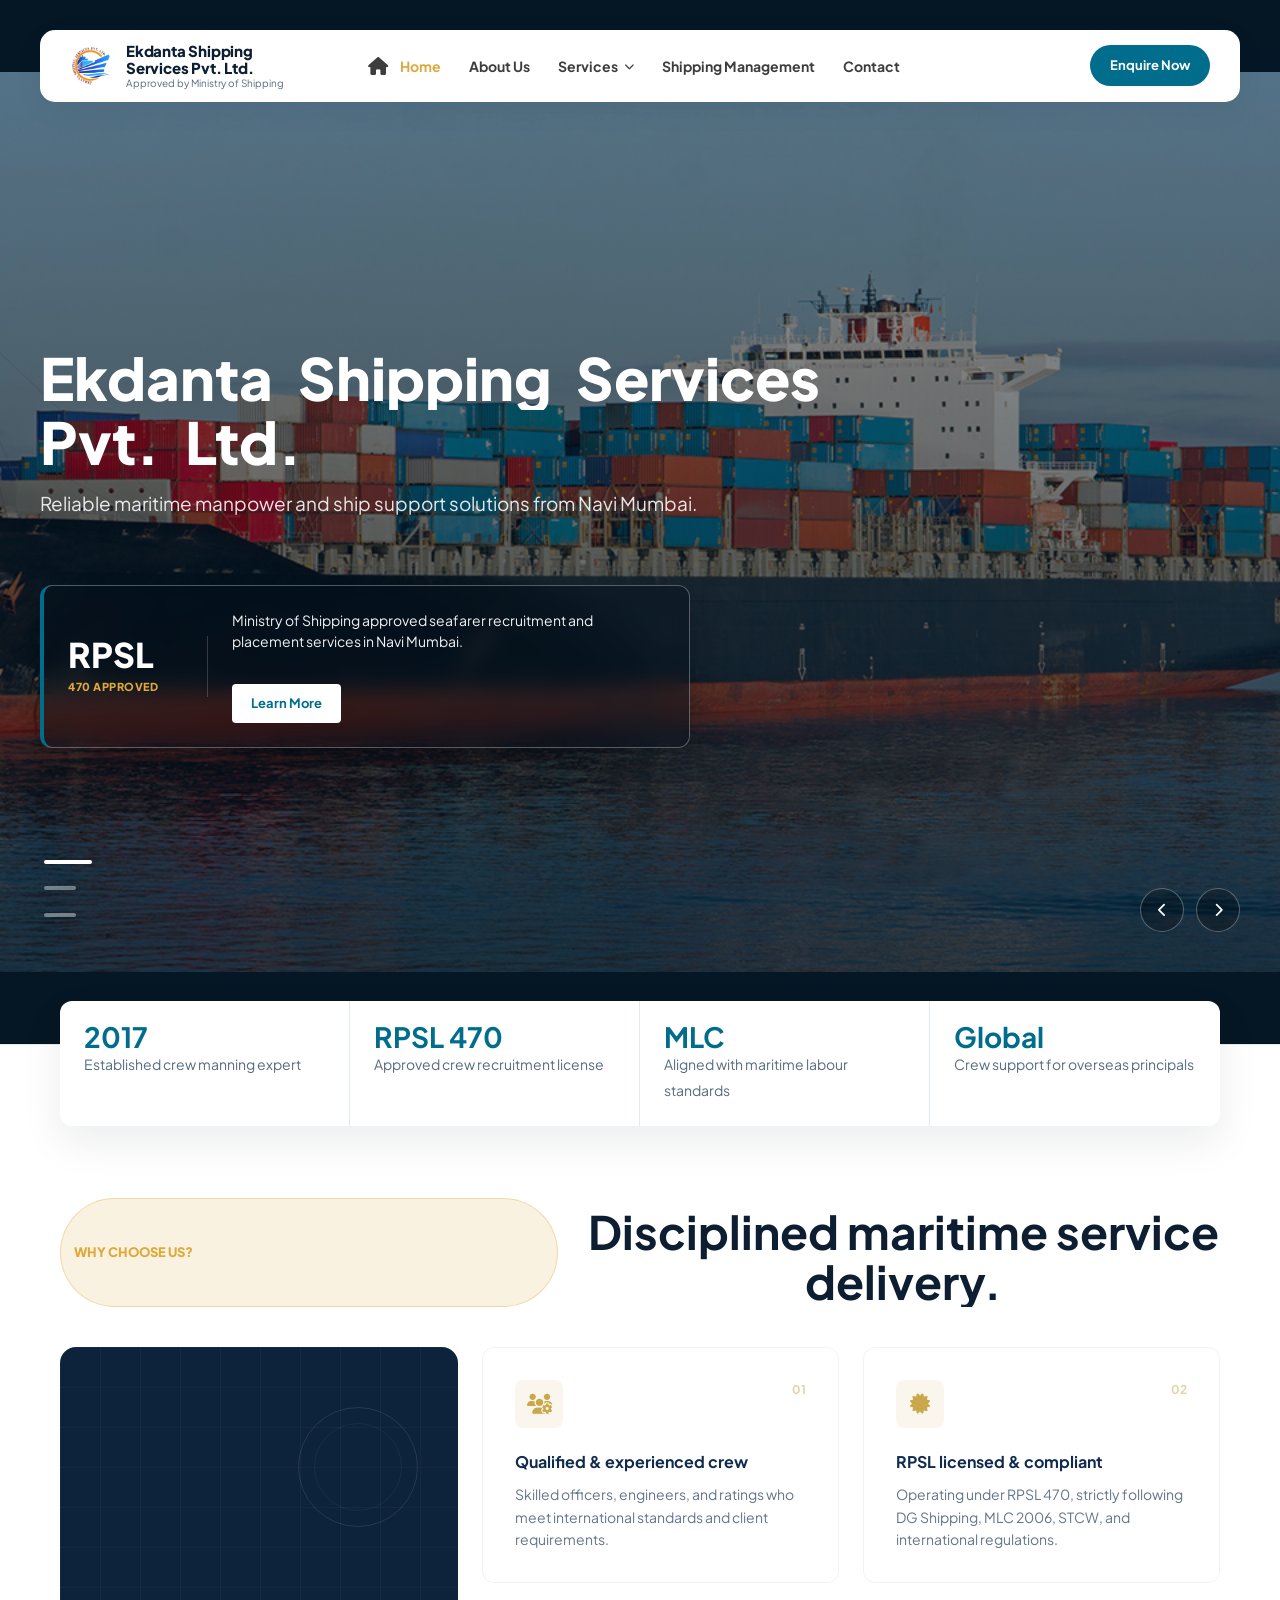
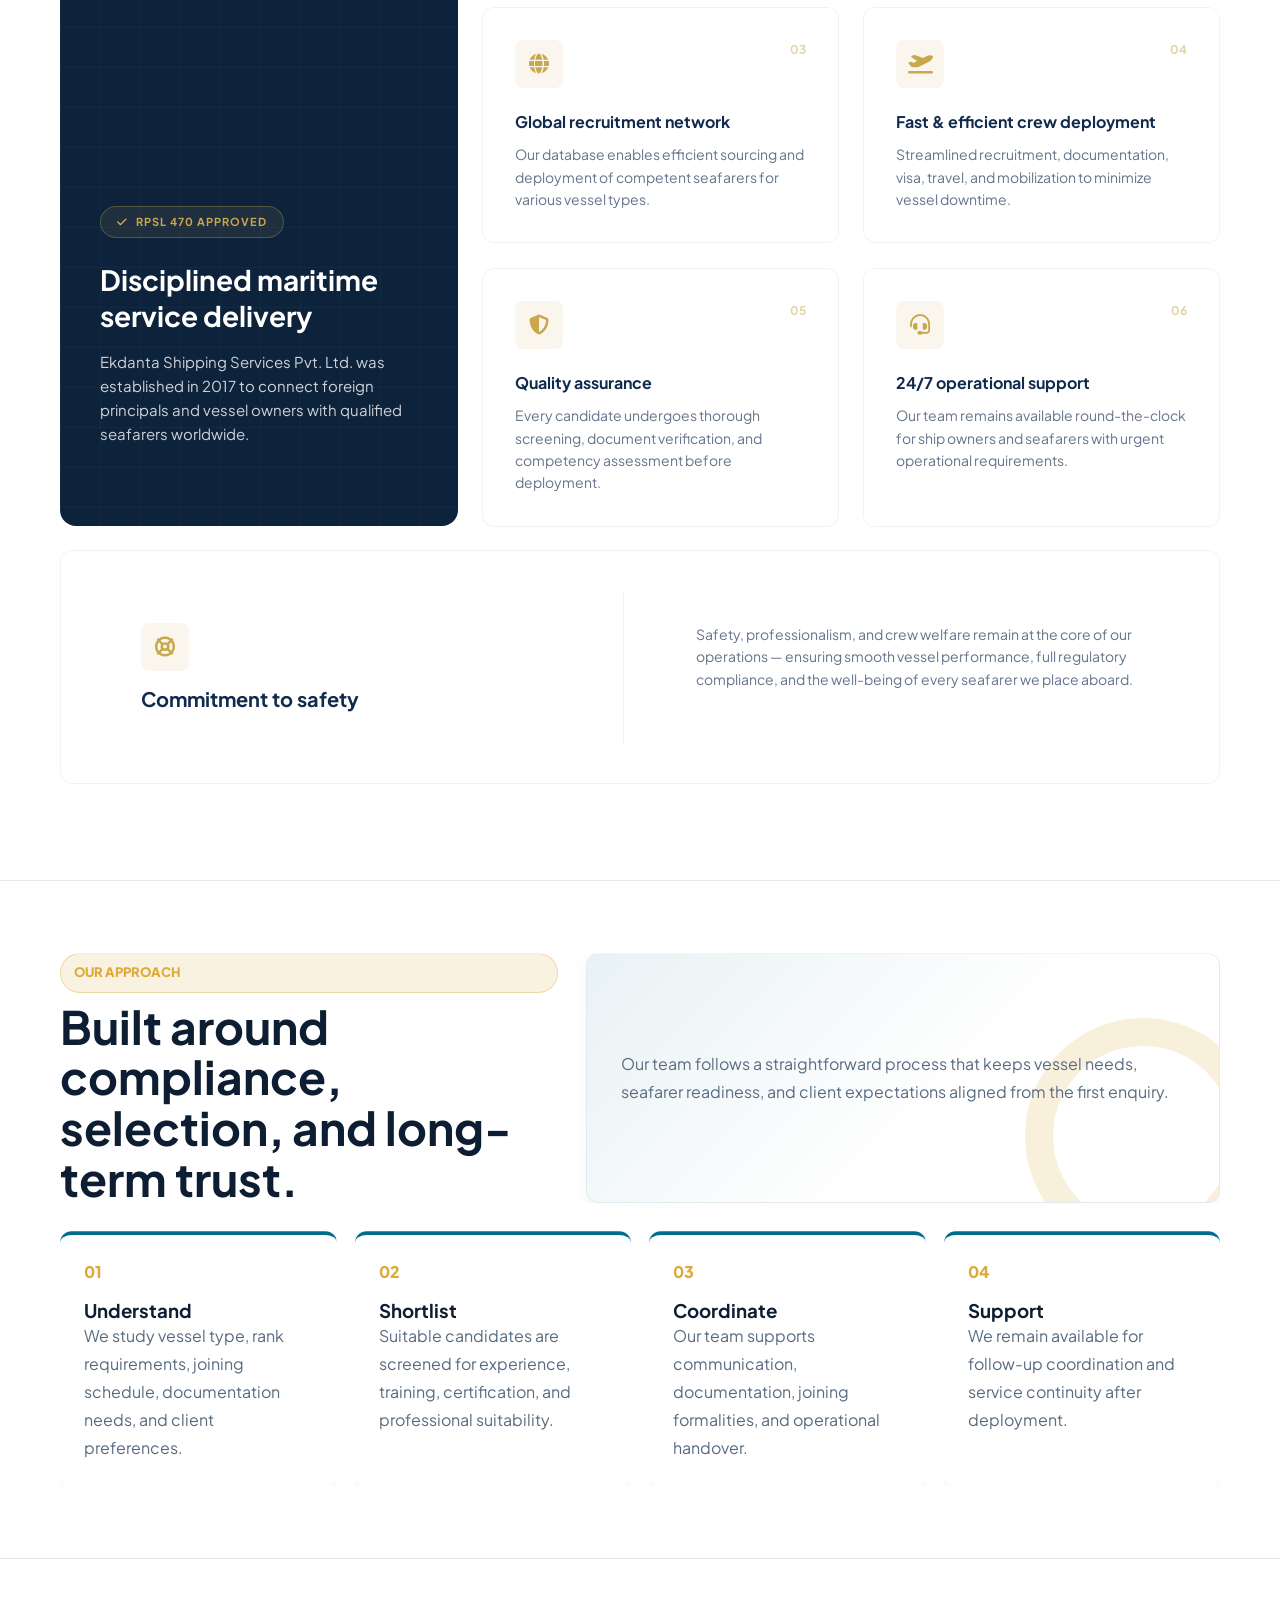
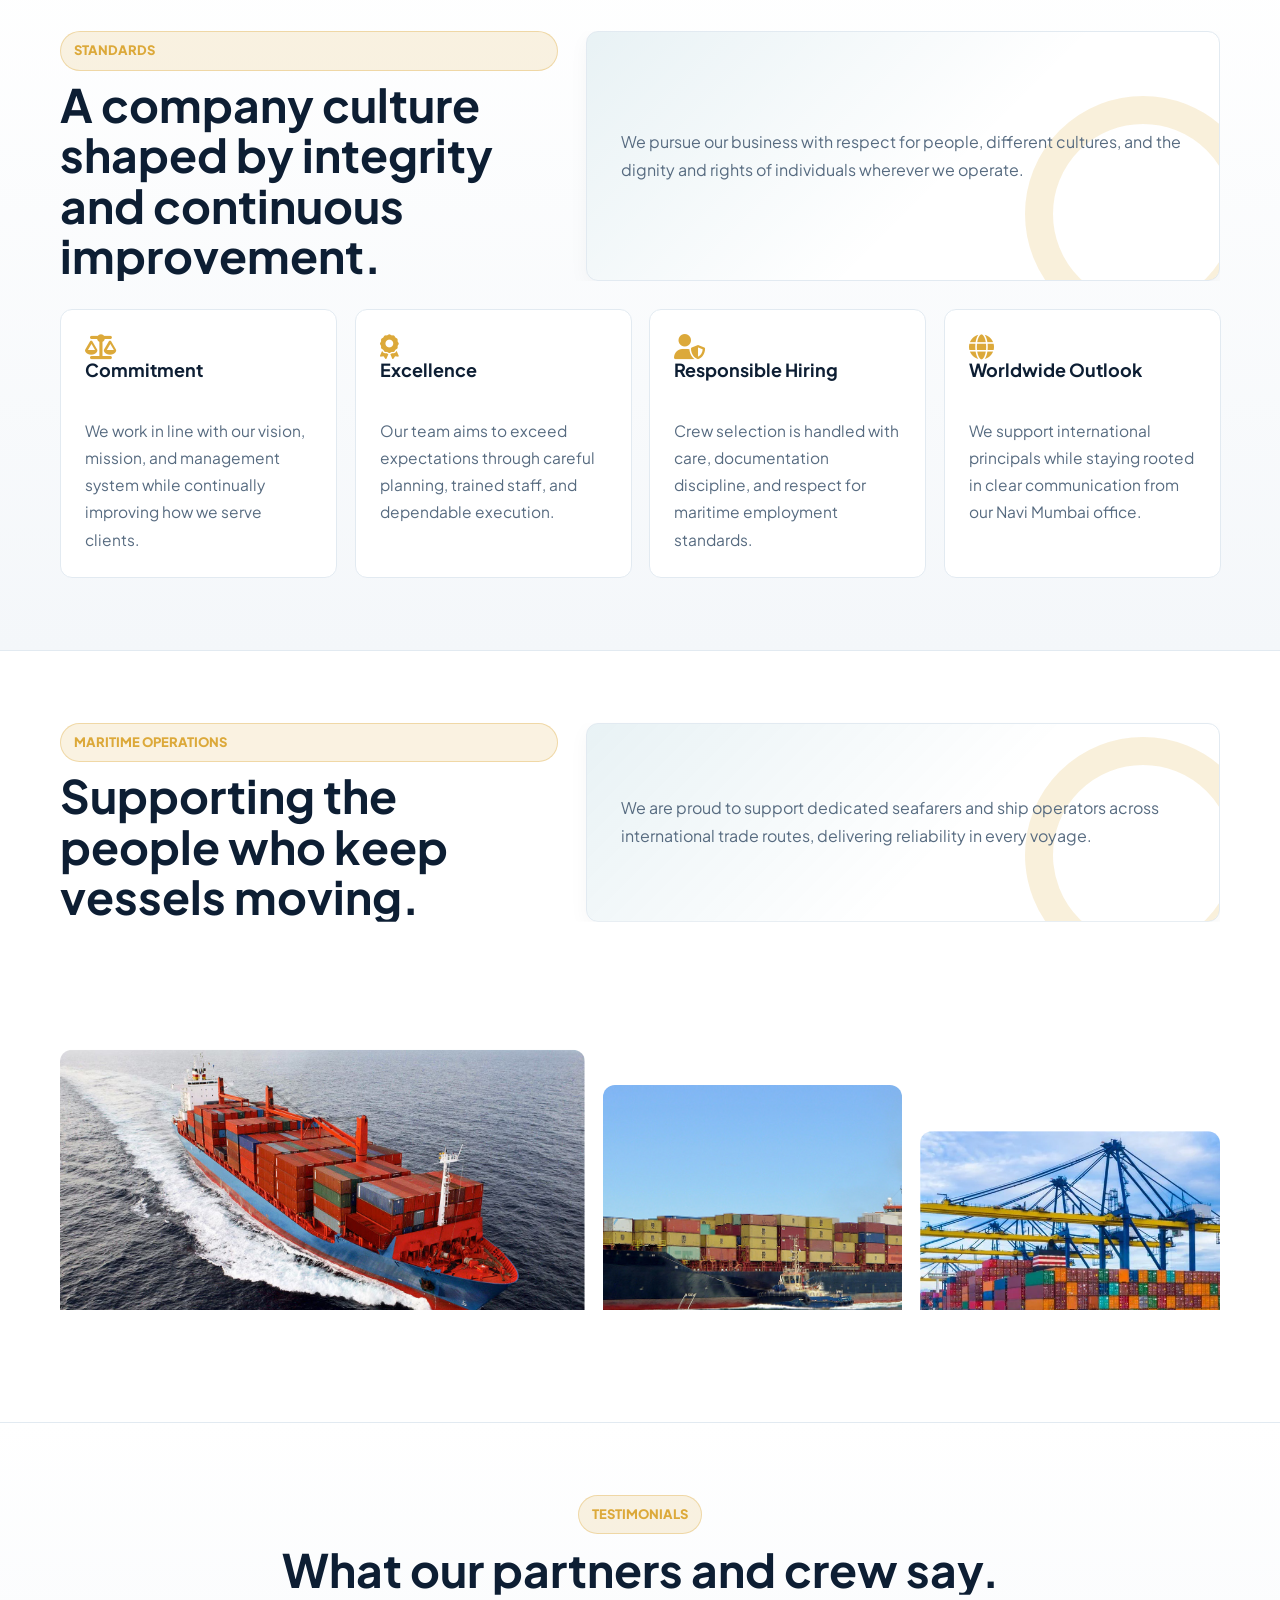
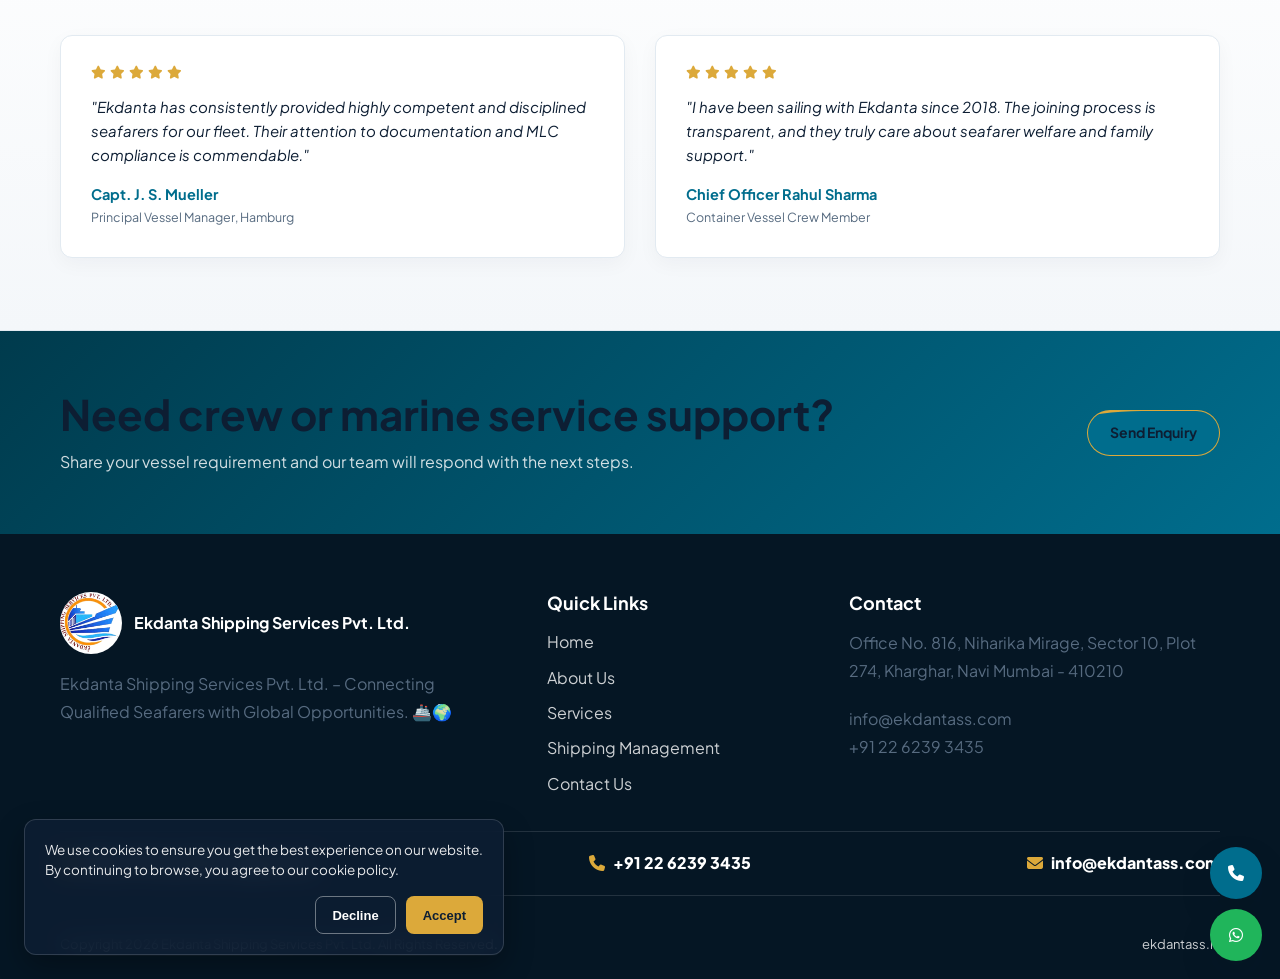
==== commit a6948664: "Fix banner text contrast and clean up unused assets" ====
--- a/index.html
+++ b/index.html
@@ -234,12 +234,12 @@
 
         <section class="why-choose-us">
             <div class="container">
-                <div class="section-head" style="margin-bottom: 20px; text-align: center; display: block;">
+                <div class="section-head">
                     <span class="eyebrow">Why Choose Us?</span>
-                    <h2 style="margin-top: 10px;">Disciplined maritime service delivery.</h2>
-                </div>
-                                <div class="why-choose-grid">
-                    <div class="why-left navy-panel">
+                    <h2>Disciplined maritime service delivery.</h2>
+                </div>
+                <div class="why-choose-grid">
+                    <div class="navy-panel">
                         <div class="panel-graphics">
                             <div class="grid-bg"></div>
                             <div class="rings"></div>
@@ -247,63 +247,72 @@
                         <div class="panel-content">
                             <div class="rpsl-badge"><i class="fa-solid fa-check"></i> RPSL 470 APPROVED</div>
                             <h3 class="panel-title">Disciplined maritime service delivery</h3>
-                            <p>Ekdanta Shipping Services Pvt. Ltd. was established in 2017 to connect foreign principals and vessel owners with qualified seafarers worldwide.</p>
-                            <a class="btn btn-primary liquid-fill" href="about.html" style="background: #C9A84C; color: #102B4E; border-color: #C9A84C; font-weight: 700;">Learn About Us</a>
-                        </div>
-                    </div>
-                    <div class="why-right why-grid-light">
+                            <p>Ekdanta Shipping Services Pvt. Ltd. was established in 2017 to connect foreign principals
+                                and vessel owners with qualified seafarers worldwide.</p>
+                        </div>
+                    </div>
+                    <div class="why-grid-light">
                         <div class="why-card-light reveal-tier-2">
                             <span class="card-index">01</span>
                             <div class="gold-border"></div>
                             <div class="icon-sq"><i class="fa-solid fa-users-gear"></i></div>
                             <h3>Qualified & experienced crew</h3>
-                            <p>Skilled officers, engineers, and ratings who meet international standards and client requirements.</p>
+                            <p>Skilled officers, engineers, and ratings who meet international standards and client
+                                requirements.</p>
                         </div>
                         <div class="why-card-light reveal-tier-2">
                             <span class="card-index">02</span>
                             <div class="gold-border"></div>
                             <div class="icon-sq"><i class="fa-solid fa-certificate"></i></div>
                             <h3>RPSL licensed & compliant</h3>
-                            <p>Operating under RPSL 470, strictly following DG Shipping, MLC 2006, STCW, and international regulations.</p>
+                            <p>Operating under RPSL 470, strictly following DG Shipping, MLC 2006, STCW, and
+                                international regulations.</p>
                         </div>
                         <div class="why-card-light reveal-tier-2">
                             <span class="card-index">03</span>
                             <div class="gold-border"></div>
                             <div class="icon-sq"><i class="fa-solid fa-globe"></i></div>
                             <h3>Global recruitment network</h3>
-                            <p>Our database enables efficient sourcing and deployment of competent seafarers for various vessel types.</p>
+                            <p>Our database enables efficient sourcing and deployment of competent seafarers for various
+                                vessel types.</p>
                         </div>
                         <div class="why-card-light reveal-tier-2">
                             <span class="card-index">04</span>
                             <div class="gold-border"></div>
                             <div class="icon-sq"><i class="fa-solid fa-plane-departure"></i></div>
                             <h3>Fast & efficient crew deployment</h3>
-                            <p>Streamlined recruitment, documentation, visa, travel, and mobilization to minimize vessel downtime.</p>
+                            <p>Streamlined recruitment, documentation, visa, travel, and mobilization to minimize vessel
+                                downtime.</p>
                         </div>
                         <div class="why-card-light reveal-tier-2">
                             <span class="card-index">05</span>
                             <div class="gold-border"></div>
                             <div class="icon-sq"><i class="fa-solid fa-shield-halved"></i></div>
                             <h3>Quality assurance</h3>
-                            <p>Every candidate undergoes thorough screening, document verification, and competency assessment before deployment.</p>
+                            <p>Every candidate undergoes thorough screening, document verification, and competency
+                                assessment before deployment.</p>
                         </div>
                         <div class="why-card-light reveal-tier-2">
                             <span class="card-index">06</span>
                             <div class="gold-border"></div>
                             <div class="icon-sq"><i class="fa-solid fa-headset"></i></div>
                             <h3>24/7 operational support</h3>
-                            <p>Our team remains available round-the-clock for ship owners and seafarers with urgent operational requirements.</p>
-                        </div>
-                                                <div class="why-card-light why-feat-light reveal-tier-2" style="grid-column: 1 / -1; display: grid; grid-template-columns: 1fr 1fr; gap: 32px; align-items: start; padding: 40px;">
-                            <div class="gold-border"></div>
-                            <div class="feat-col-left">
-                                <div class="icon-sq-feat" style="width: 48px; height: 48px; background: rgba(201, 168, 76, 0.1); border-radius: 8px; display: flex; align-items: center; justify-content: center; color: #C9A84C; font-size: 20px; margin-bottom: 24px;"><i class="fa-solid fa-life-ring"></i></div>
-                                <h3 style="color: #102B4E; font-size: 20px; font-weight: 700; margin: 0;">Commitment to safety</h3>
+                            <p>Our team remains available round-the-clock for ship owners and seafarers with urgent
+                                operational requirements.</p>
+                        </div>
+                    </div>
+                    <div class="why-card-light why-feat-light reveal-tier-2">
+                        <div class="gold-border"></div>
+                        <div class="feat-col-left">
+                            <div class="icon-sq-feat">
+                                <i class="fa-solid fa-life-ring"></i>
                             </div>
-                            <div class="feat-col-right">
-                                <p style="margin-bottom: 16px; color: #64748b; font-size: 14px; line-height: 1.6;">Safety, professionalism, and crew welfare remain at the core of our operations � ensuring smooth vessel performance, full regulatory compliance, and the well-being of every seafarer we place aboard.</p>
-                                <a href="services.html" class="feat-link" style="color: #C9A84C; font-size: 14px; font-weight: 600; text-decoration: none; display: inline-flex; align-items: center; gap: 8px;">Read our standards &rarr;</a>
-                            </div>
+                            <h3>Commitment to safety</h3>
+                        </div>
+                        <div class="feat-col-right">
+                            <p>Safety, professionalism, and crew welfare remain at the core of our operations —
+                                ensuring smooth vessel performance, full regulatory compliance, and the well-being
+                                of every seafarer we place aboard.</p>
                         </div>
                     </div>
                 </div>
@@ -488,5 +497,4 @@
     <script src="js/site.js"></script>
 </body>
 
-</html>
-
+</html>
--- a/css/theme.css
+++ b/css/theme.css
@@ -63,17 +63,40 @@
 }
 
 html {
+    font-size: 16px;
     scroll-behavior: smooth;
+    text-rendering: optimizeLegibility;
+    -webkit-font-smoothing: antialiased;
+    -moz-osx-font-smoothing: grayscale;
 }
 
 body {
     margin: 0;
     font-family: 'Plus Jakarta Sans', Arial, Helvetica, sans-serif;
+    font-size: 1rem;
     color: var(--ink);
     background: var(--bg);
     line-height: 1.65;
     overflow-x: hidden;
     transition: background-color 300ms ease, color 300ms ease;
+}
+
+h1, h2, h3, h4, h5, h6 {
+    margin: 0;
+    color: var(--ink);
+    font-family: inherit;
+    font-weight: 700;
+    line-height: 1.2;
+}
+
+p, ul, ol, dl, blockquote, .desc {
+    color: var(--muted);
+    line-height: 1.75;
+    margin: 0 0 1.25em;
+}
+
+p:last-child, li:last-child, .desc:last-child {
+    margin-bottom: 0;
 }
 
 body::selection {
@@ -622,10 +645,44 @@
     border-radius: var(--radius);
     padding: 24px;
     min-height: 100%;
-    display: flex;
-    flex-direction: column;
     transition: transform 300ms ease, box-shadow 300ms ease, border-color 300ms ease;
     will-change: transform;
+}
+
+.service-card,
+.quality-card,
+.career-card {
+    display: flex;
+    flex-direction: column;
+}
+
+.contact-card {
+    display: grid;
+    grid-template-columns: auto 1fr;
+    gap: 12px 18px;
+    align-items: start;
+    padding: 24px;
+    min-height: auto;
+}
+
+.contact-card i {
+    grid-row: 1 / span 2;
+    margin: 0;
+}
+
+.contact-card h3 {
+    margin: 0 0 6px;
+    font-size: 18px;
+    letter-spacing: 0;
+    min-height: auto;
+    grid-column: 2;
+}
+
+.contact-card p {
+    margin: 0;
+    color: var(--muted);
+    font-size: 15.5px;
+    grid-column: 2;
 }
 
 .service-card:hover,
@@ -643,7 +700,7 @@
 .career-card i {
     color: var(--gold);
     font-size: 25px;
-    margin-bottom: 14px;
+    margin: 0;
     transition: transform 300ms ease, color 250ms ease;
 }
 
@@ -657,11 +714,13 @@
 
 .service-card h3,
 .quality-card h3,
-.career-card h3 {
+.career-card h3,
+.contact-card h3 {
     margin: 0 0 10px;
     font-size: 18px;
     letter-spacing: 0;
     min-height: 48px;
+    grid-column: 2;
 }
 
 .service-card p,
@@ -671,6 +730,42 @@
     margin: 0;
     color: var(--muted);
     font-size: 15.5px;
+    grid-column: 2;
+}
+
+.contact-card {
+    min-height: auto;
+}
+
+.contact-card i {
+    grid-row: 1 / span 2;
+}
+
+.contact-card a {
+    color: inherit;
+    text-decoration: none;
+}
+
+.contact-map {
+    grid-column: 1 / -1;
+    border-radius: var(--radius);
+    overflow: hidden;
+    background: var(--card);
+    border: 1px solid var(--line);
+    max-width: 100%;
+}
+
+.contact-map .map-wrapper {
+    width: 100%;
+    max-height: 360px;
+    overflow: hidden;
+}
+
+.contact-map iframe {
+    width: 100%;
+    height: 320px;
+    min-height: 260px;
+    border: 0;
 }
 
 .process {
@@ -772,7 +867,7 @@
     content: "";
     position: absolute;
     inset: 0;
-    background: linear-gradient(90deg, rgba(5, 22, 36, 0.88), rgba(5, 32, 55, 0.44));
+    background: linear-gradient(90deg, rgba(5, 22, 36, 0.96), rgba(5, 32, 55, 0.72));
     z-index: 1;
 }
 
@@ -784,6 +879,20 @@
     object-fit: cover;
     transform: scale(1.04);
     transition: transform 1100ms ease-out;
+    filter: brightness(0.55) saturate(1.1);
+}
+
+.page-hero h1,
+.page-hero .eyebrow,
+.page-hero p {
+    color: #ffffff;
+    text-shadow: 0 20px 40px rgba(0, 0, 0, 0.35);
+}
+
+.page-hero .eyebrow {
+    text-transform: uppercase;
+    letter-spacing: 0.18em;
+    opacity: 0.95;
 }
 
 .page-hero .container {
@@ -793,13 +902,60 @@
 
 .contact-layout {
     display: grid;
-    grid-template-columns: 0.9fr 1.1fr;
+    grid-template-columns: 0.95fr 1.05fr;
     gap: 36px;
 }
 
 .contact-list {
     display: grid;
     gap: 16px;
+}
+
+.contact-map {
+    grid-column: 1 / -1;
+    border-radius: var(--radius);
+    overflow: hidden;
+    background: var(--card);
+    border: 1px solid var(--line);
+    box-shadow: var(--shadow);
+}
+
+.contact-map .map-wrapper {
+    width: 100%;
+    min-height: 420px;
+}
+
+.contact-map iframe {
+    width: 100%;
+    height: 100%;
+    min-height: 420px;
+    border: 0;
+}
+
+.contact-map-full {
+    width: 100vw;
+    position: relative;
+    left: 50%;
+    right: 50%;
+    margin-left: -50vw;
+    margin-right: -50vw;
+    padding: 40px 24px 40px;
+    background: var(--surface-alt);
+}
+
+.contact-map-full .contact-map {
+    width: 100%;
+    margin: 0;
+    border-radius: var(--radius);
+    overflow: hidden;
+}
+
+.contact-map-full .contact-map .map-wrapper {
+    min-height: 520px;
+}
+
+.contact-map-full .contact-map iframe {
+    min-height: 520px;
 }
 
 .form-box {
@@ -2876,8 +3032,14 @@
 /* --- New White Why Choose Us Grid --- */
 .why-choose-grid {
     display: grid;
-    grid-template-columns: 1fr 2fr;
+    grid-template-columns: minmax(320px, 1.05fr) 1.95fr;
     gap: 24px;
+    margin-bottom: 24px;
+    align-items: stretch;
+}
+
+.why-choose-us .section-head {
+    text-align: center;
     margin-bottom: 24px;
 }
 
@@ -2892,7 +3054,8 @@
     display: flex;
     flex-direction: column;
     justify-content: flex-end; /* content at bottom */
-    min-height: 600px;
+    min-height: 0;
+    height: 100%;
 }
 .navy-panel .panel-graphics {
     position: absolute;
@@ -2960,8 +3123,9 @@
 /* Right Grid */
 .why-grid-light {
     display: grid;
-    grid-template-columns: repeat(2, 1fr);
+    grid-template-columns: repeat(2, minmax(180px, 1fr));
     gap: 24px;
+    align-items: stretch;
 }
 
 /* Light Cards */
@@ -2973,8 +3137,10 @@
     position: relative;
     overflow: hidden;
     transition: transform 300ms ease, box-shadow 300ms ease;
-    cursor: pointer;
     box-shadow: 0 4px 20px rgba(0,0,0,0.02);
+    display: flex;
+    flex-direction: column;
+    min-height: 220px;
 }
 .why-card-light .gold-border {
     position: absolute;
@@ -3020,22 +3186,20 @@
     transition: transform 300ms ease, opacity 300ms ease;
 }
 .why-card-light:hover p {
-    transform: translateY(-5px);
-    opacity: 0;
+    transform: none;
+    opacity: 1;
 }
 .why-card-light .card-arrow {
-    position: absolute;
-    bottom: 24px; left: 32px;
-    color: #C9A84C;
-    font-size: 14px;
-    font-weight: 600;
-    opacity: 0;
-    transform: translateY(10px);
-    transition: opacity 300ms ease, transform 300ms ease;
-}
-.why-card-light:hover .card-arrow {
-    opacity: 1;
-    transform: translateY(0);
+    display: none;
+}
+
+/* Override old why-left/why-right styles */
+.why-left {
+    grid-column: auto !important;
+}
+.why-right {
+    grid-column: auto !important;
+    display: block !important;
 }
 
 /* 7th Card Full Width */
@@ -3049,18 +3213,17 @@
     gap: 0;
     overflow: hidden;
     position: relative;
-    cursor: pointer;
     box-shadow: 0 4px 20px rgba(0,0,0,0.02);
     transition: transform 300ms ease, box-shadow 300ms ease;
 }
-.why-feat-light .feat-left {
+.why-feat-light .feat-col-left {
     padding: 32px 40px;
     border-right: 1px solid rgba(0,0,0,0.05);
     display: flex;
     flex-direction: column;
     justify-content: center;
 }
-.why-feat-light .feat-right {
+.why-feat-light .feat-col-right {
     padding: 32px 40px;
     display: flex;
     flex-direction: column;
@@ -3121,12 +3284,12 @@
     .why-feat-light {
         grid-template-columns: 1fr;
     }
-    .why-feat-light .feat-left {
+    .why-feat-light .feat-col-left {
         border-right: none;
         border-bottom: 1px solid rgba(0,0,0,0.05);
         padding: 30px;
     }
-    .why-feat-light .feat-right {
+    .why-feat-light .feat-col-right {
         padding: 30px;
     }
 }
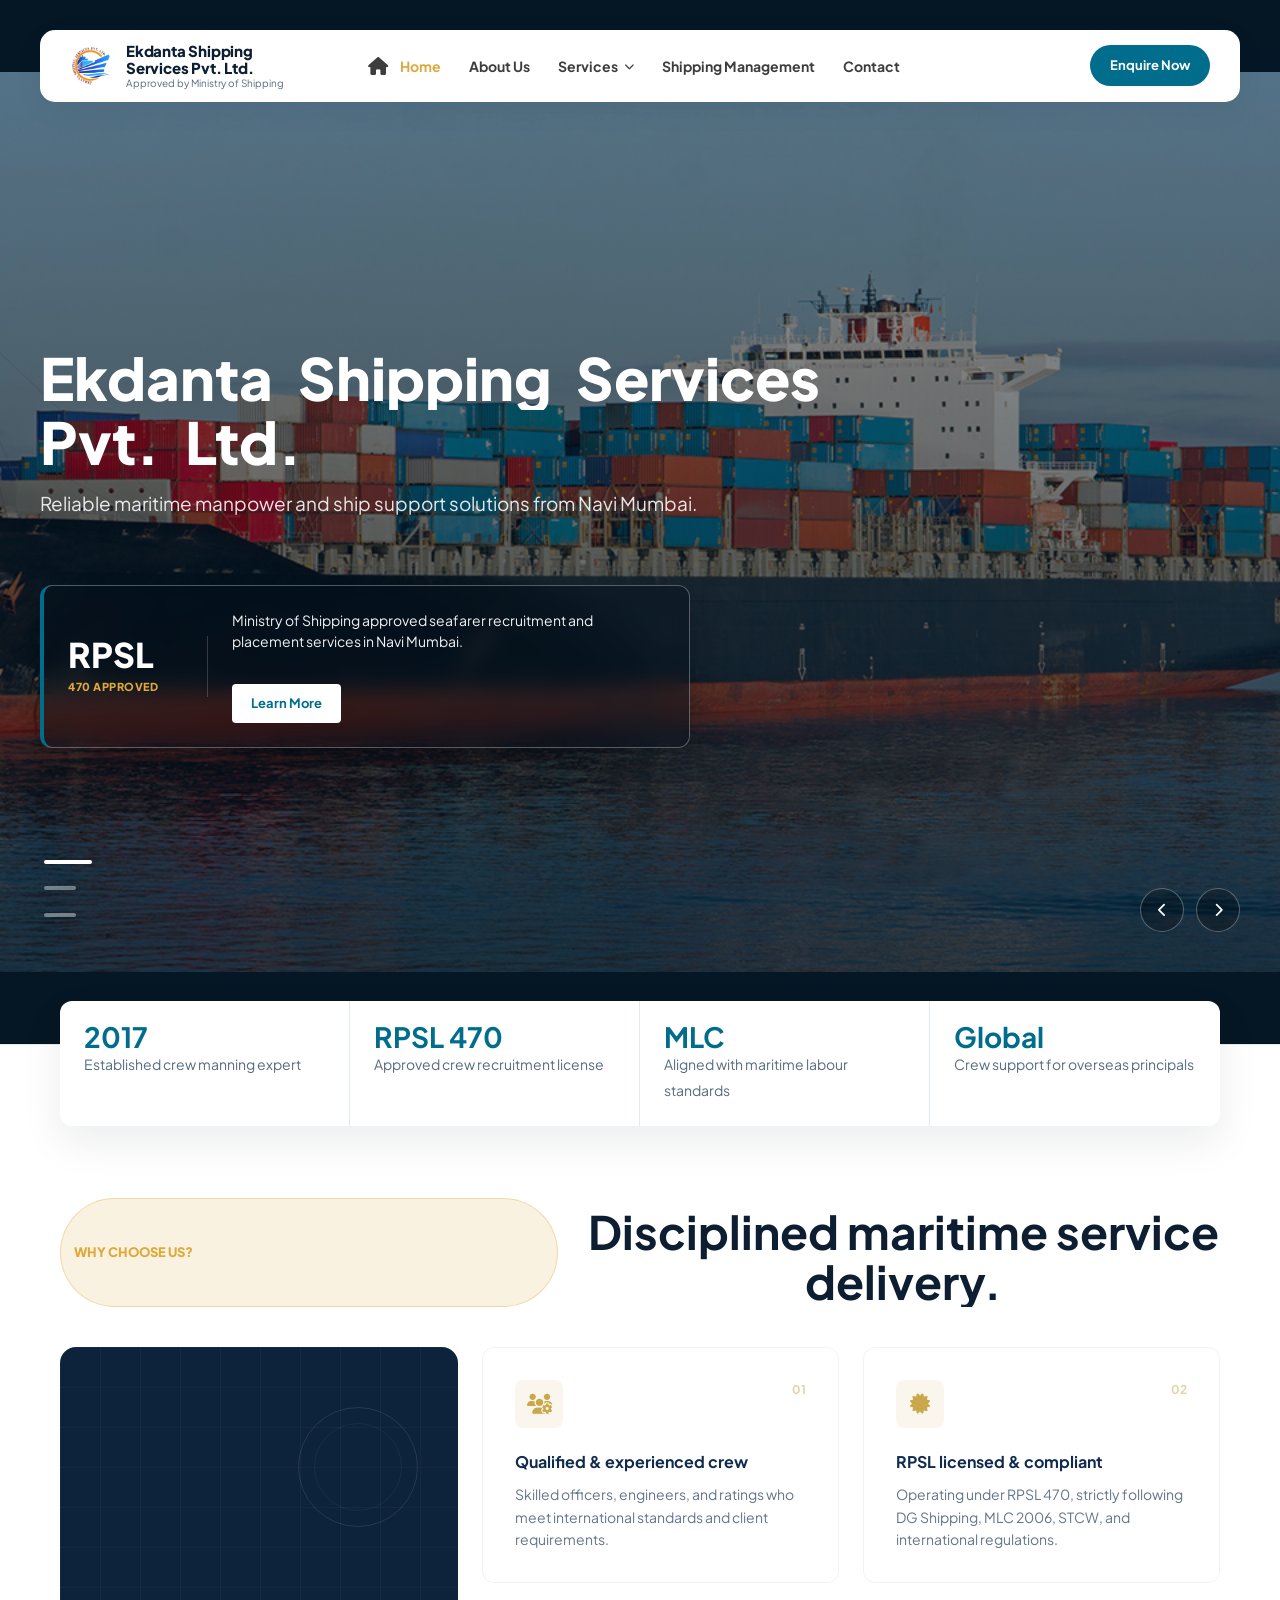
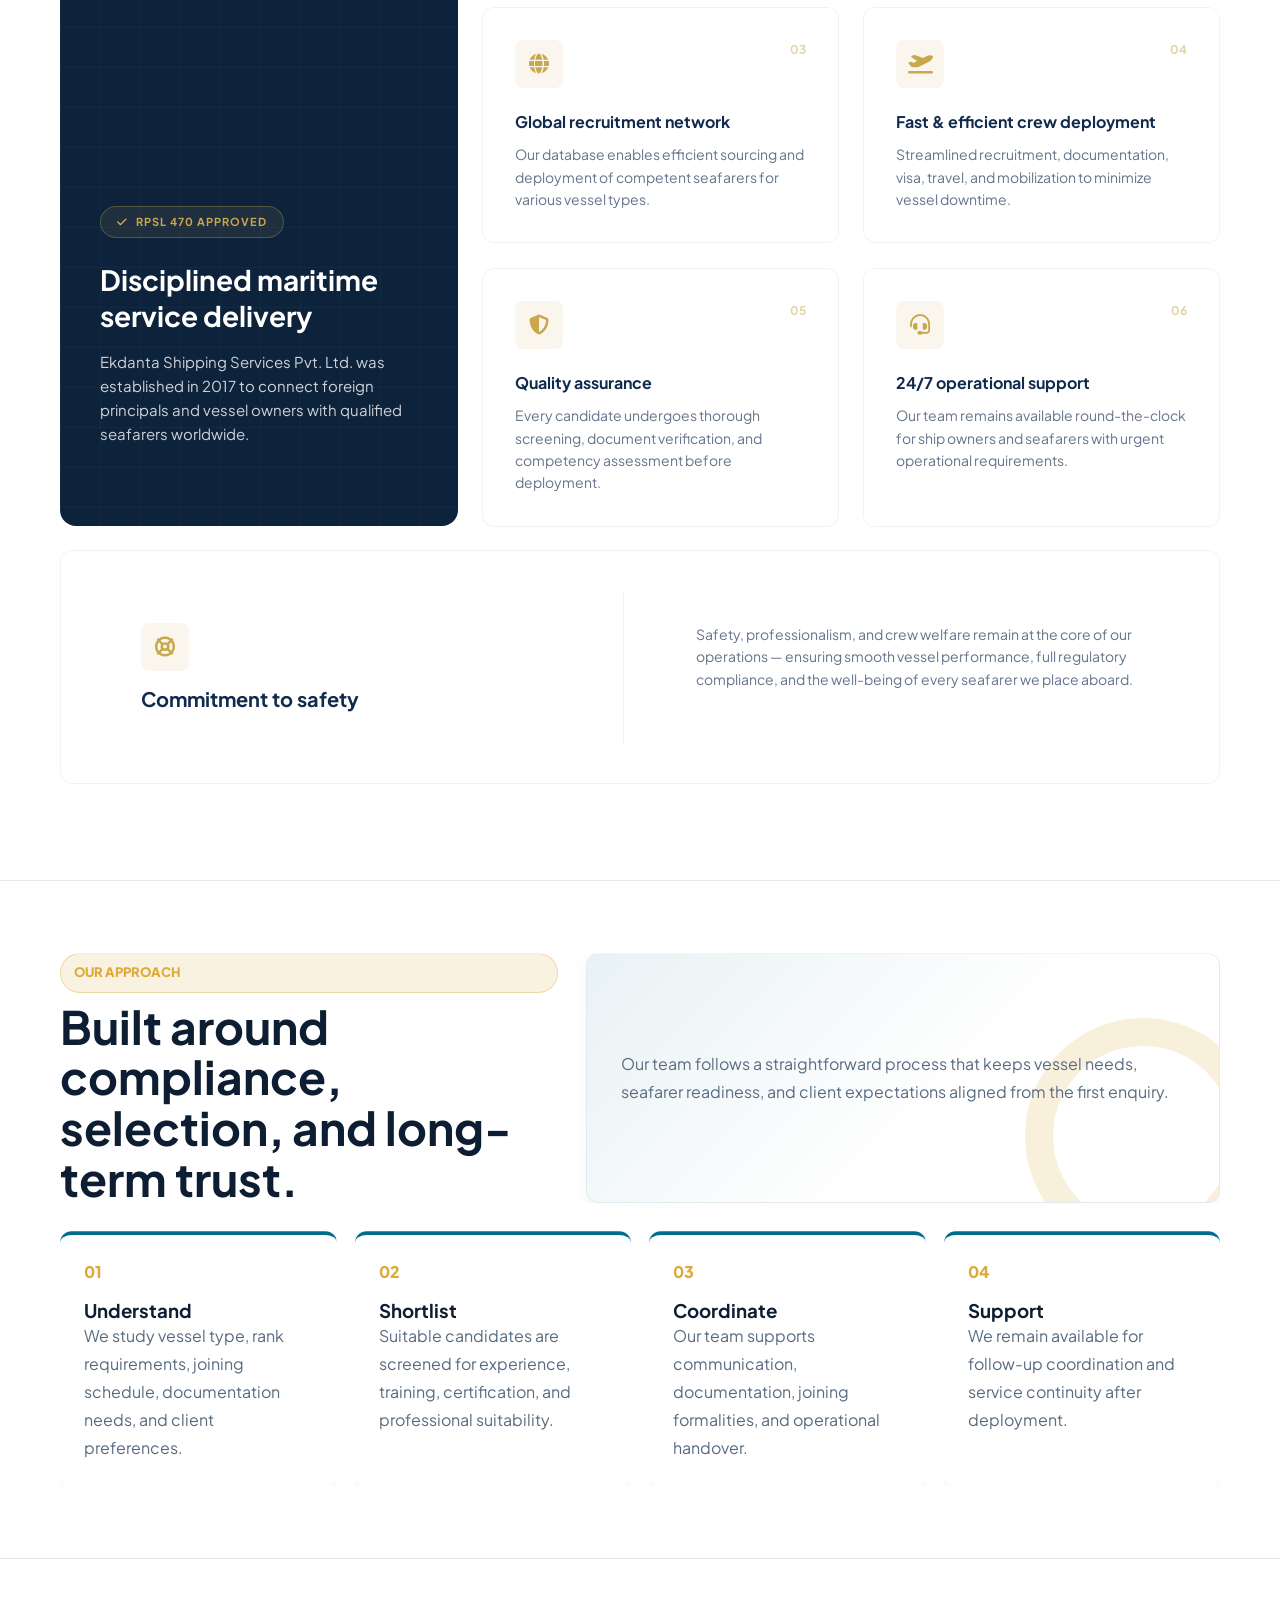
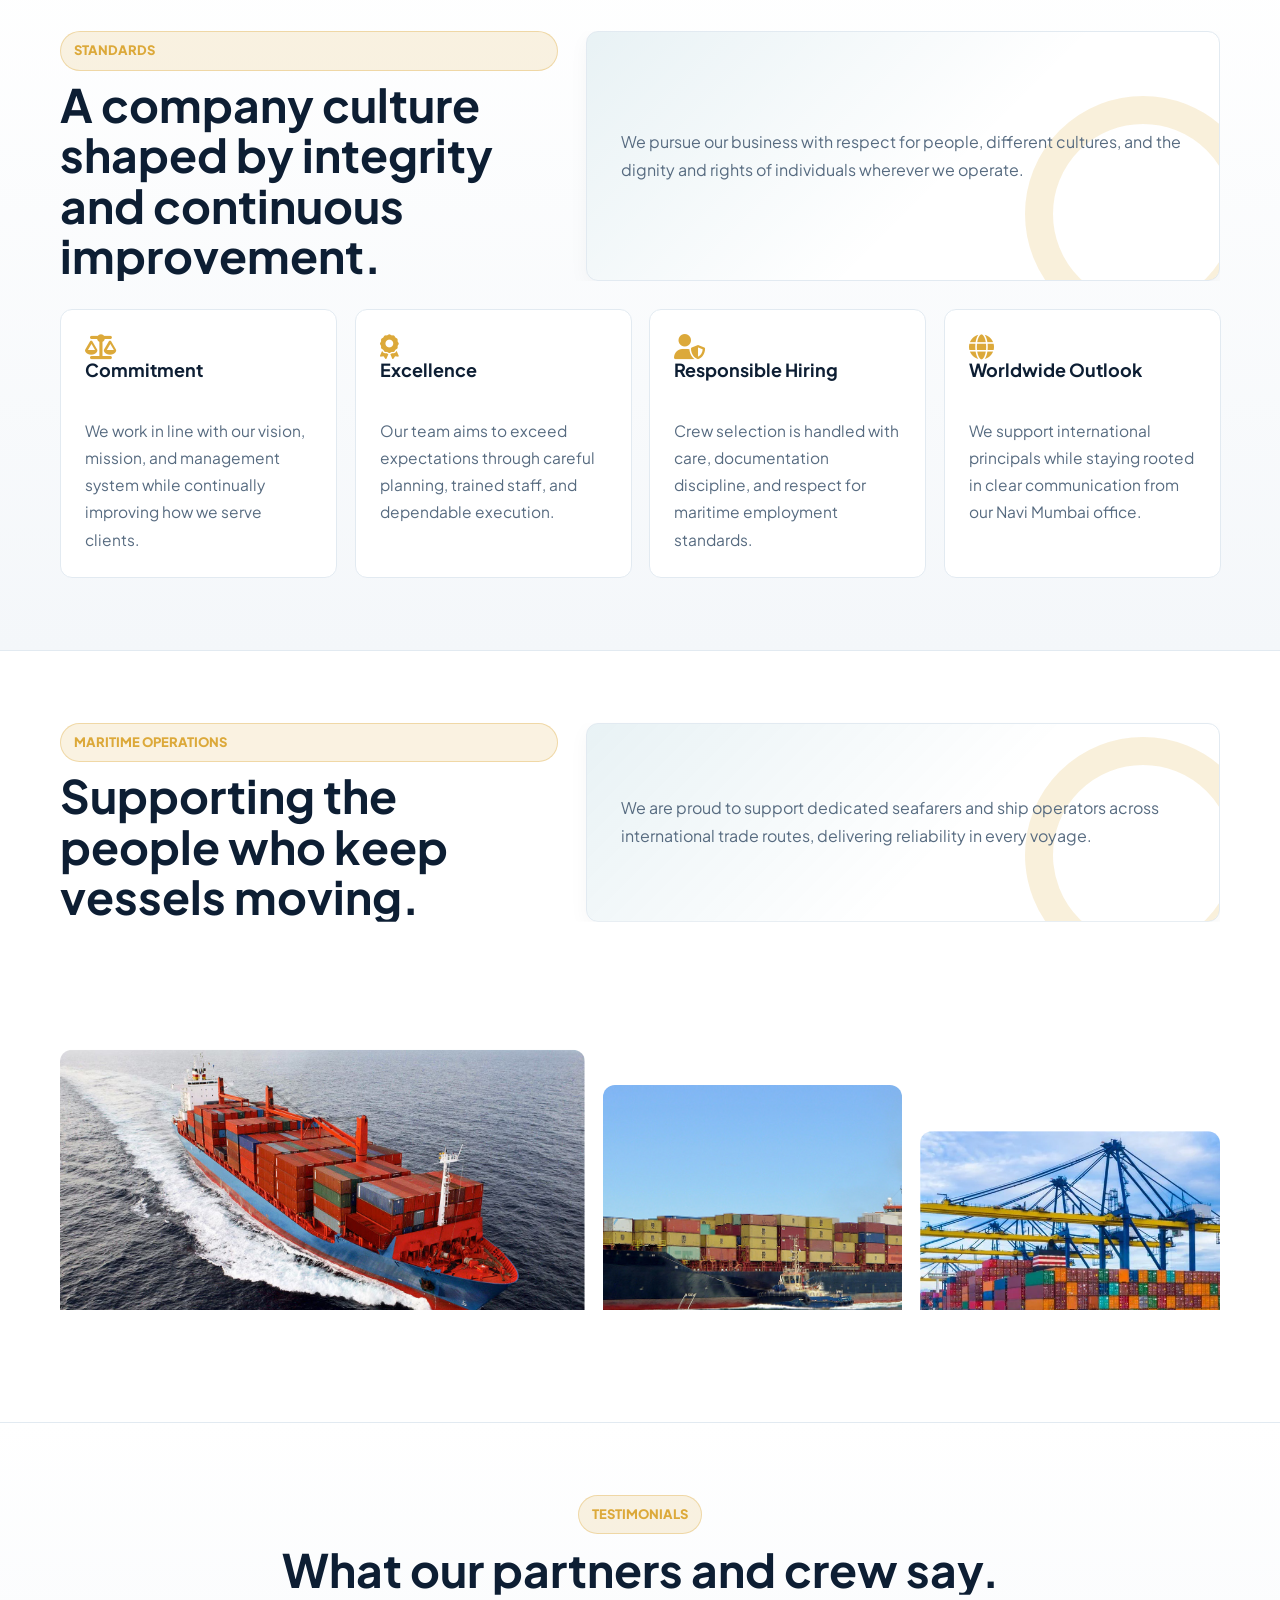
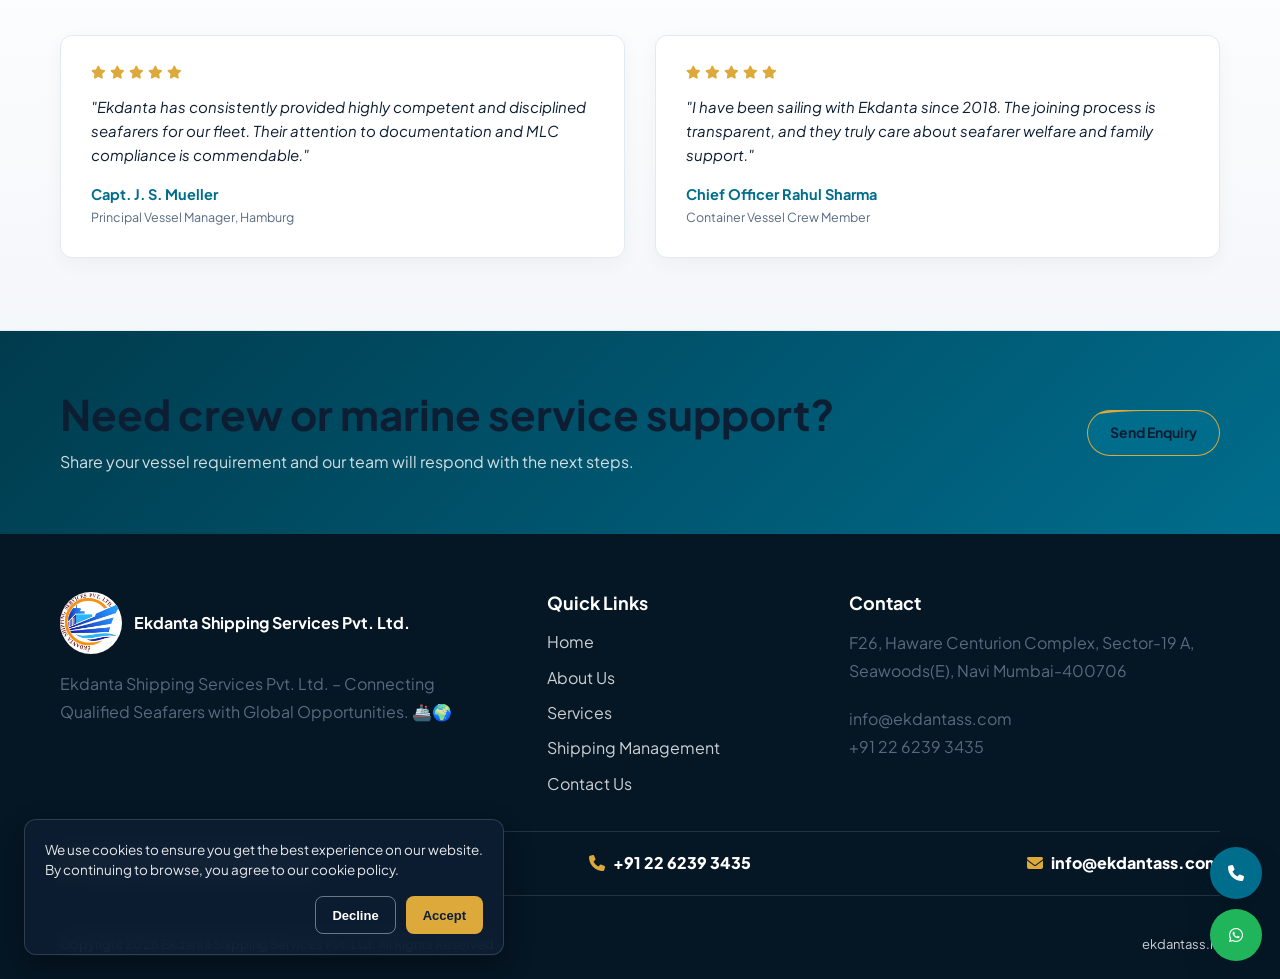
==== commit 01780665: "Update footer address and push remaining workspace cleanup" ====
--- a/index.html
+++ b/index.html
@@ -39,10 +39,10 @@
         "email": "info@ekdantass.com",
         "address": {
             "@type": "PostalAddress",
-            "streetAddress": "Office No. 816, Niharika Mirage, Sector 10, Plot 274, Kharghar",
+            "streetAddress": "F26, Haware Centurion Complex, Sector-19 A, Seawoods(E)",
             "addressLocality": "Navi Mumbai",
             "addressRegion": "Maharashtra",
-            "postalCode": "410210",
+            "postalCode": "400706",
             "addressCountry": "IN"
         },
         "description": "RPSL 470 and MLC approved ship crew manning, ship agency, ship management, and chartering support company."
@@ -471,7 +471,7 @@
                 </div>
                 <div>
                     <h3>Contact</h3>
-                    <p>Office No. 816, Niharika Mirage, Sector 10, Plot 274, Kharghar, Navi Mumbai - 410210</p>
+                    <p>F26, Haware Centurion Complex, Sector-19 A, Seawoods(E), Navi Mumbai-400706</p>
                     <p><a href="mailto:info@ekdantass.com">info@ekdantass.com</a><br><a href="tel:+912262393435">+91 22
                             6239 3435</a></p>
                 </div>
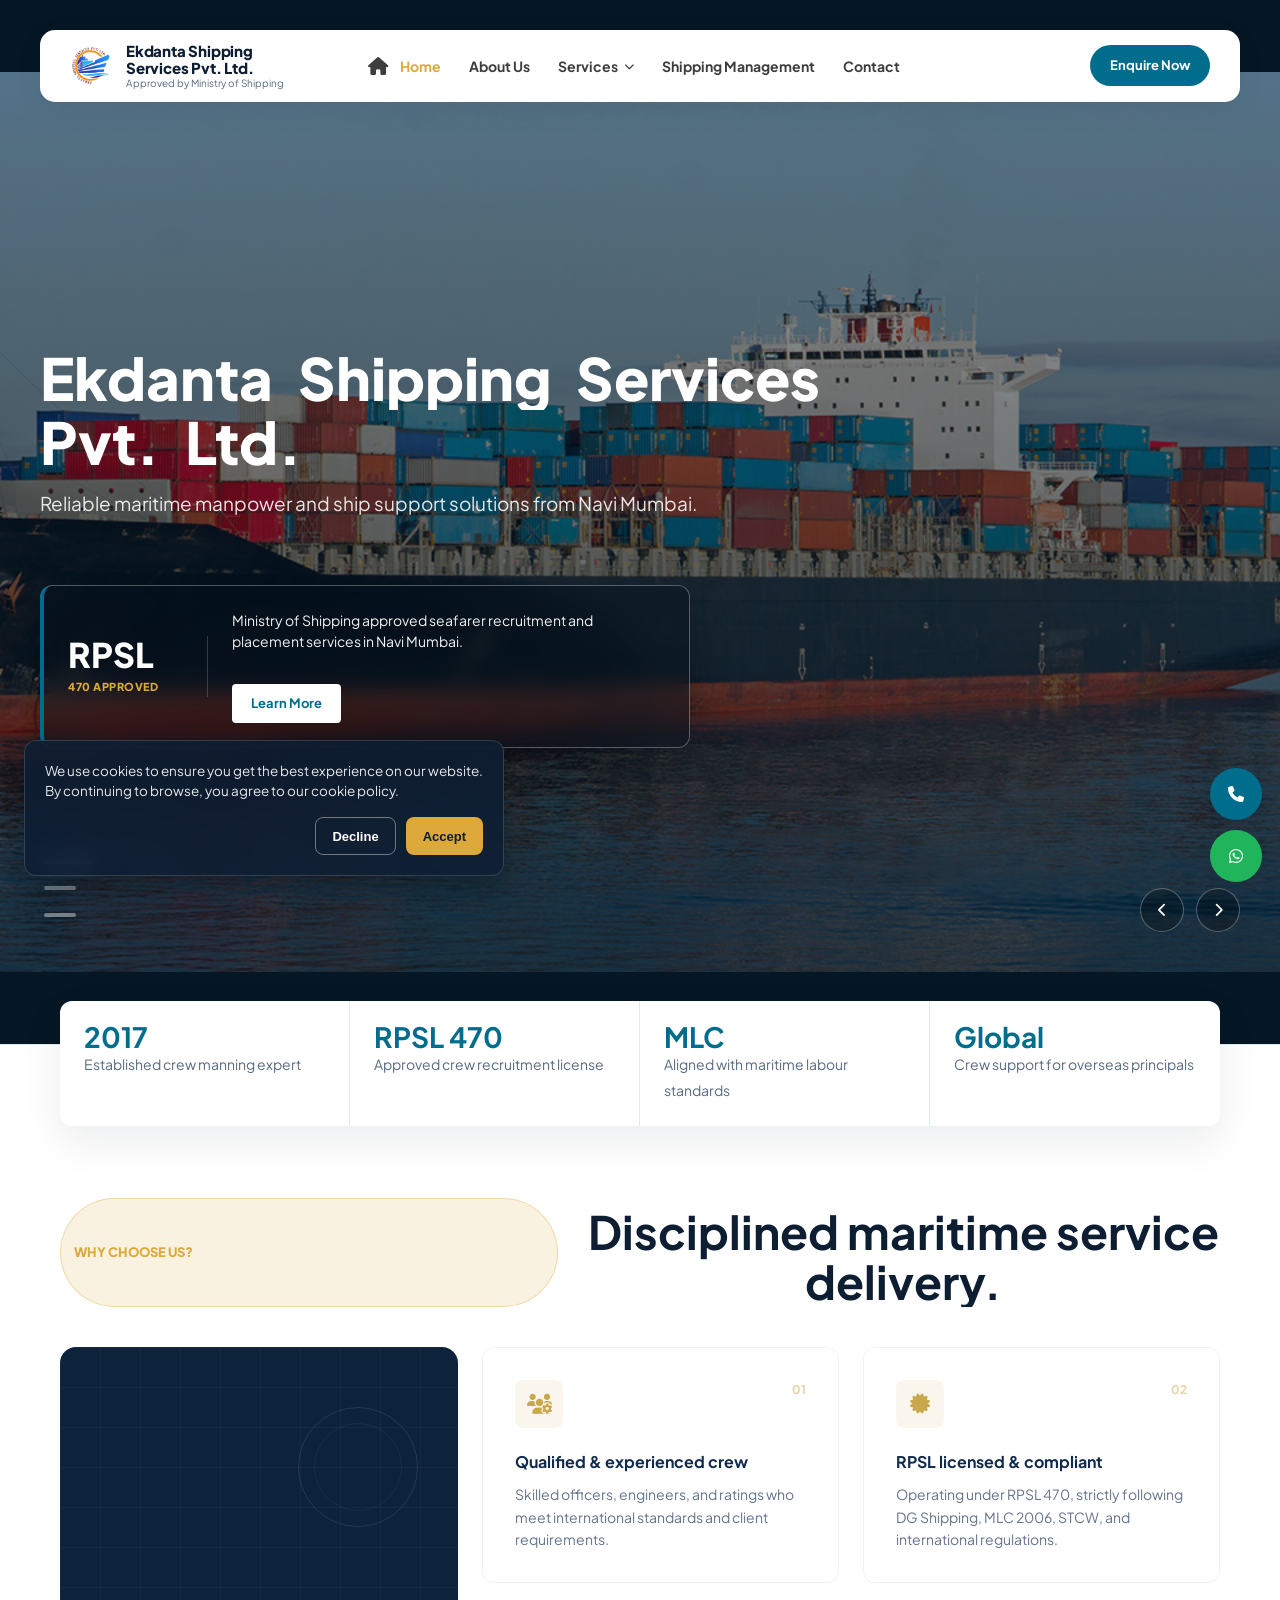
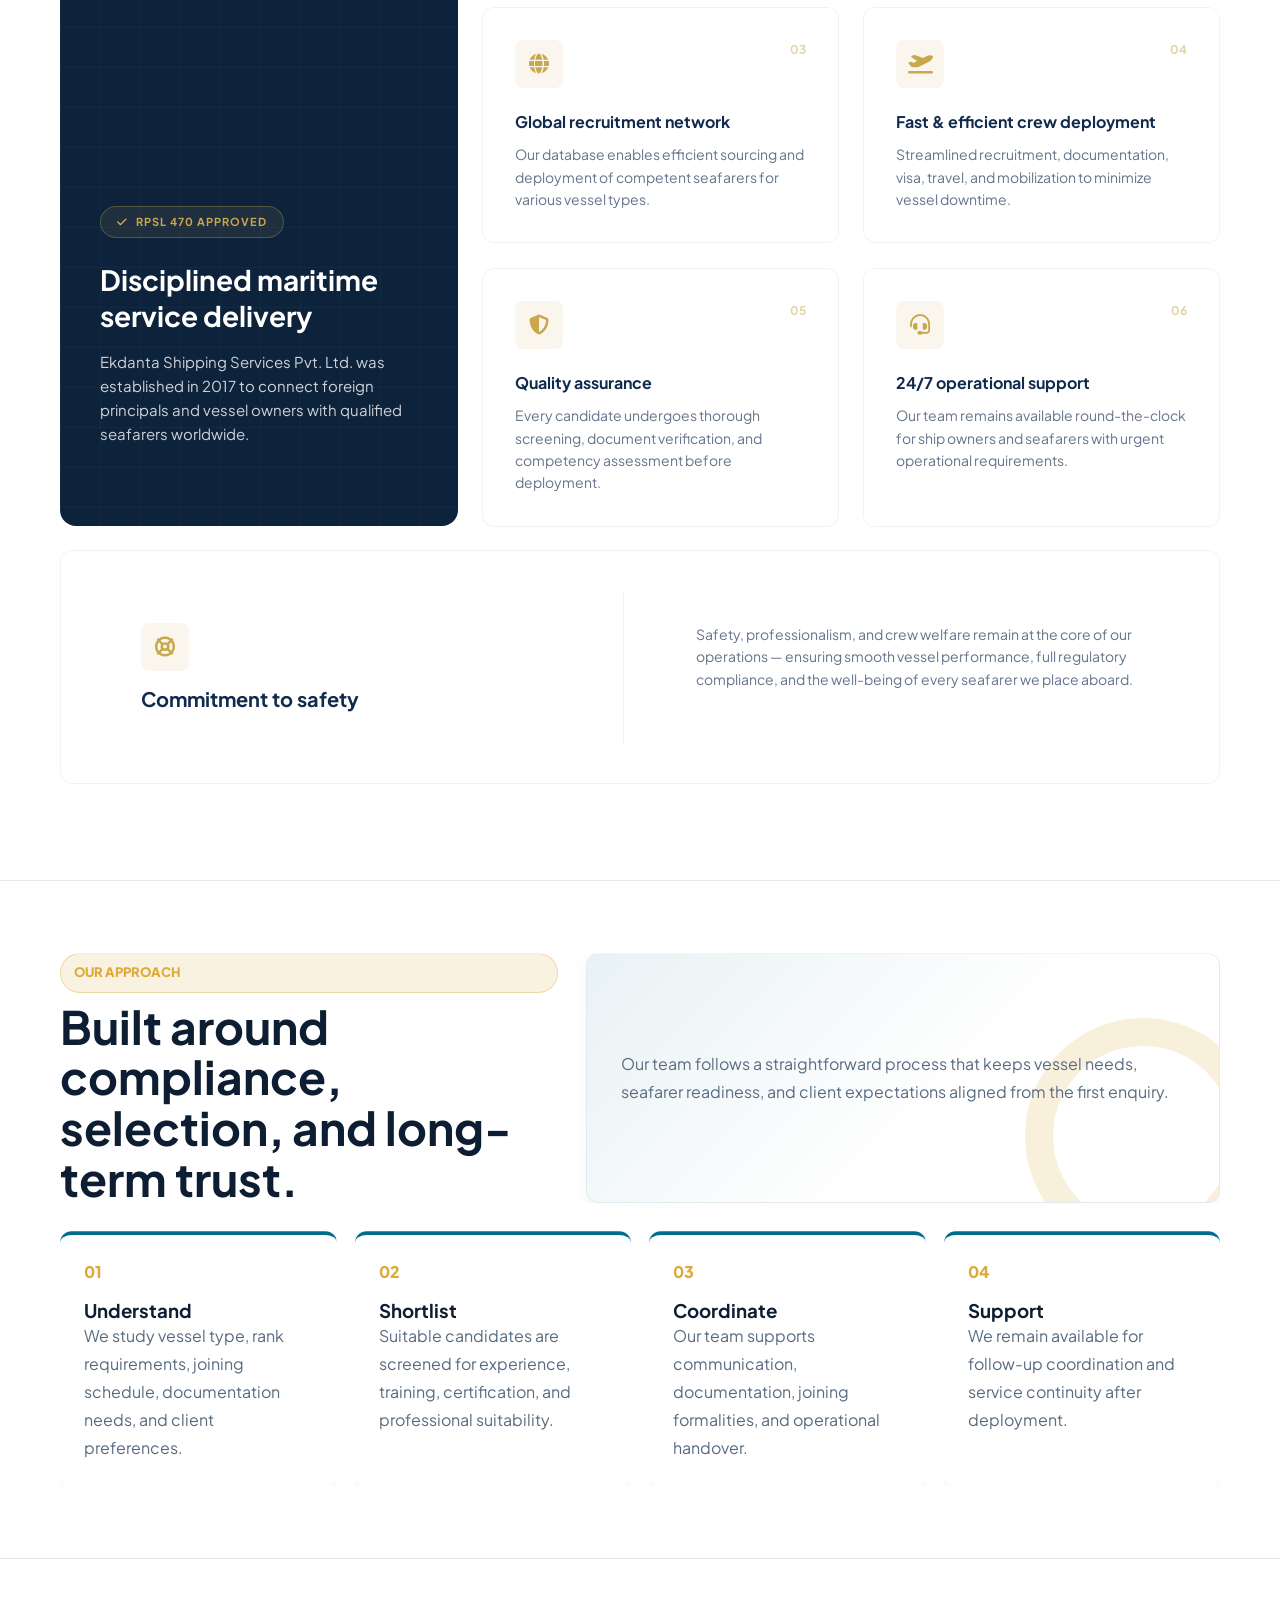
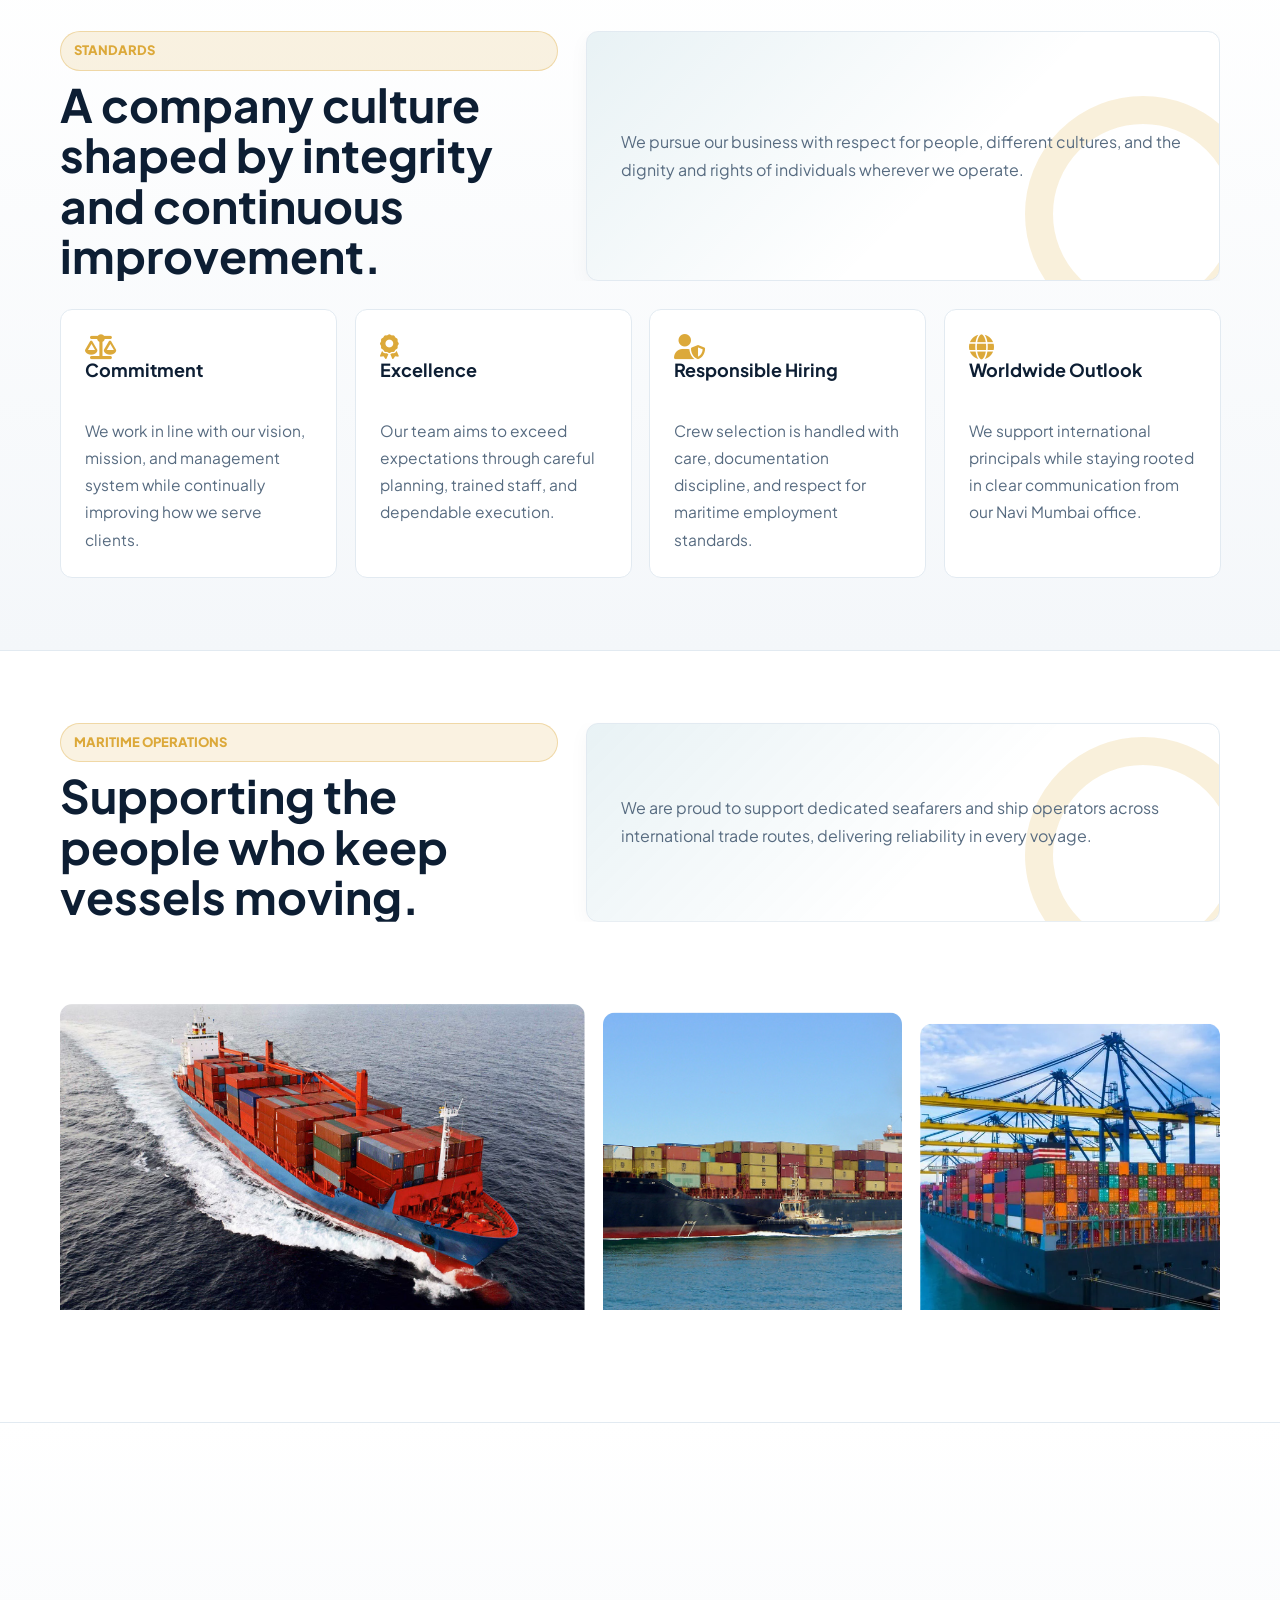
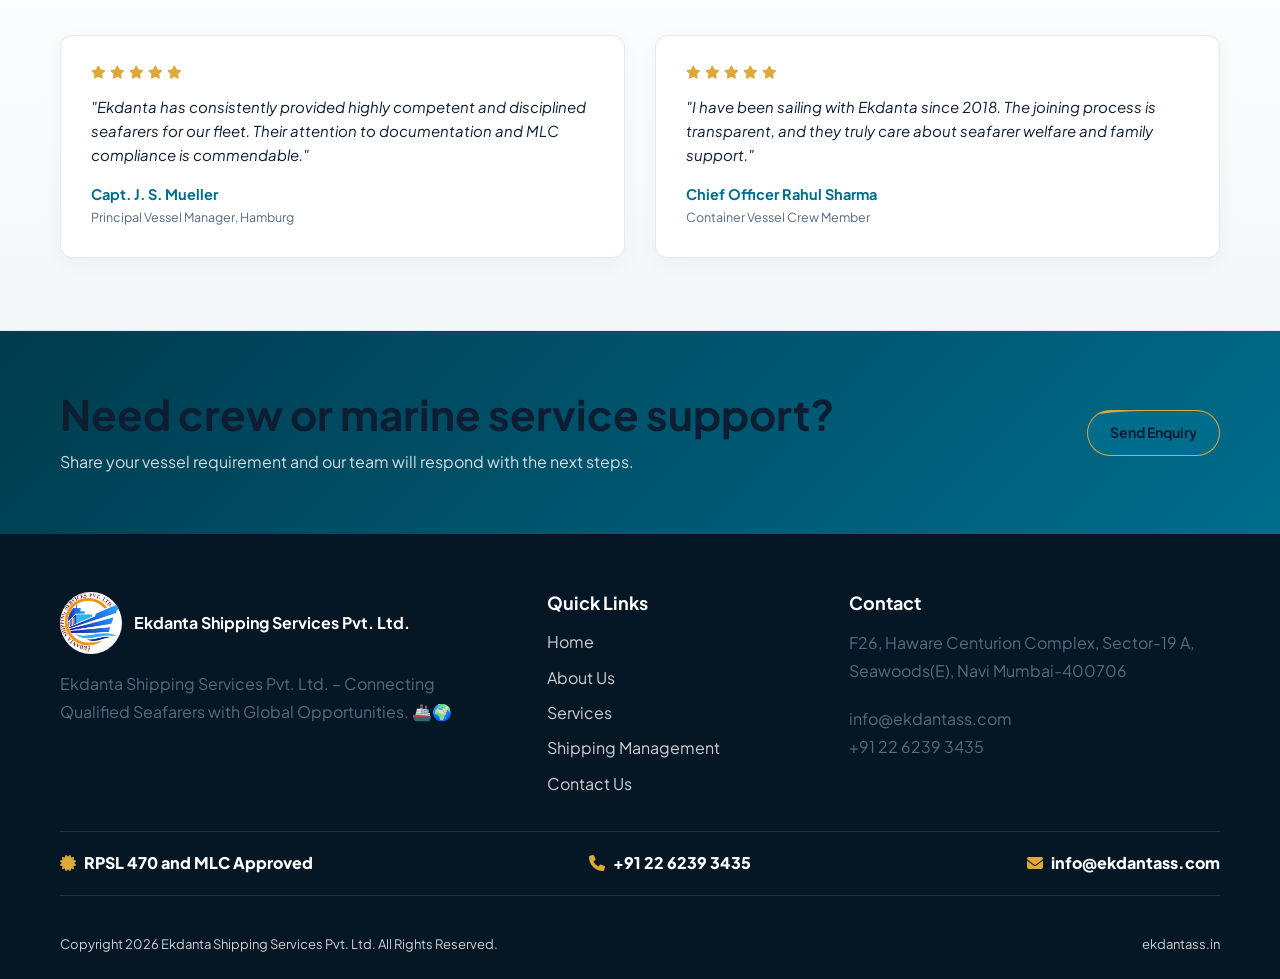
==== commit f40549f8: "Fix mobile header scroll and responsive cards layout, remove unused assets and dead page references" ====
--- a/index.html
+++ b/index.html
@@ -26,7 +26,7 @@
     <link rel="icon" href="images/logo.png">
     <link rel="preconnect" href="https://cdn.jsdelivr.net">
     <link rel="stylesheet" href="css/all.min.css">
-    <link rel="stylesheet" href="css/theme.css?v=3">
+    <link rel="stylesheet" href="css/theme.css?v=8">
     <link rel="stylesheet" href="https://cdn.jsdelivr.net/npm/swiper@11/swiper-bundle.min.css">
     <script type="application/ld+json">
     {
@@ -63,6 +63,7 @@
             <button class="nav-toggle" type="button" aria-label="Open navigation" data-nav-toggle><i
                     class="fa-solid fa-bars"></i></button>
             <div class="nav-menu-wrapper" data-nav-menu-wrapper>
+                <div class="mobile-nav-header"><button class="nav-close" aria-label="Close navigation"><i class="fa-solid fa-xmark"></i> Close</button></div>
                 <a href="index.html" class="home-icon" aria-label="Home"><i class="fa-solid fa-house"></i></a>
                 <ul class="nav-menu" data-nav-menu>
                     <li><a class="active" href="index.html">Home</a></li>
@@ -165,7 +166,7 @@
                                                         support solutions since 2017.</p>
                                                 </div>
                                                 <div class="btn-wrap">
-                                                    <a class="btn btn-primary" href="services.html">Learn More</a>
+                                                    <a class="btn btn-primary" href="#">Learn More</a>
                                                 </div>
                                             </div>
                                         </div>
@@ -464,7 +465,7 @@
                     <div class="footer-links">
                         <a href="index.html">Home</a>
                         <a href="about.html">About Us</a>
-                        <a href="services.html">Services</a>
+                        <a href="#">Services</a>
                         <a href="shipping-management.html">Shipping Management</a>
                         <a href="contact.html">Contact Us</a>
                     </div>
--- a/css/theme.css
+++ b/css/theme.css
@@ -81,7 +81,12 @@
     transition: background-color 300ms ease, color 300ms ease;
 }
 
-h1, h2, h3, h4, h5, h6 {
+h1,
+h2,
+h3,
+h4,
+h5,
+h6 {
     margin: 0;
     color: var(--ink);
     font-family: inherit;
@@ -89,13 +94,20 @@
     line-height: 1.2;
 }
 
-p, ul, ol, dl, blockquote, .desc {
+p,
+ul,
+ol,
+dl,
+blockquote,
+.desc {
     color: var(--muted);
     line-height: 1.75;
     margin: 0 0 1.25em;
 }
 
-p:last-child, li:last-child, .desc:last-child {
+p:last-child,
+li:last-child,
+.desc:last-child {
     margin-bottom: 0;
 }
 
@@ -497,7 +509,7 @@
     position: relative;
 }
 
-main > section:not(.hero):not(.cta-band) {
+main>section:not(.hero):not(.cta-band) {
     border-bottom: 1px solid var(--line);
 }
 
@@ -513,18 +525,18 @@
     margin-bottom: 28px;
 }
 
-.section-head > div,
-.section-head > p {
+.section-head>div,
+.section-head>p {
     min-height: 190px;
 }
 
-.section-head > div {
+.section-head>div {
     display: flex;
     flex-direction: column;
     justify-content: center;
 }
 
-.section-head > p {
+.section-head>p {
     position: relative;
     display: flex;
     align-items: center;
@@ -539,7 +551,7 @@
     isolation: isolate;
 }
 
-.section-head > p::after {
+.section-head>p::after {
     content: "";
     position: absolute;
     right: -42px;
@@ -1165,16 +1177,20 @@
 }
 
 @keyframes tide-sweep {
-    0%, 42% {
+
+    0%,
+    42% {
         transform: translateX(-100%);
     }
 
-    70%, 100% {
+    70%,
+    100% {
         transform: translateX(100%);
     }
 }
 
 @media (prefers-reduced-motion: reduce) {
+
     *,
     *::before,
     *::after {
@@ -1194,31 +1210,95 @@
 
 @media (max-width: 991px) {
     .site-header {
-        padding: 10px 0;
+        position: fixed;
+        top: 0;
+        left: 0;
+        right: 0;
+        z-index: 10000;
+        padding: 8px 0;
         background: #ffffff;
-        border-bottom: 1px solid rgba(0, 0, 0, 0.05);
+        border-bottom: 1px solid rgba(0, 0, 0, 0.08);
+        box-shadow: 0 1px 15px rgba(0, 0, 0, 0.06);
+    }
+
+    .site-header + main,
+    .site-header + section,
+    .site-header + div {
+        padding-top: 72px;
     }
 
     .nav-inner {
         display: flex;
         justify-content: space-between;
         align-items: center;
-        width: min(100% - 24px, 1200px);
+        width: 100%;
+        max-width: none;
+        min-height: 72px;
         background: transparent;
         border-radius: 0;
+        padding: 10px 16px;
+        box-shadow: none;
+    }
+
+    .nav-brand {
+        display: flex;
+        align-items: center;
+        flex: 1;
+        min-width: 0;
+    }
+
+    .brand {
+        display: flex;
+        align-items: center;
+        gap: 10px;
+        min-width: 0;
+    }
+
+    .brand img {
+        width: 36px;
+        height: 36px;
+        flex-shrink: 0;
         padding: 0;
-        box-shadow: none;
+        background: transparent;
+        border-radius: 0;
+    }
+
+    .brand strong {
+        display: inline-block;
+        font-size: 15px;
+        line-height: 1.15;
+        color: #0d1e33;
+        font-weight: 800;
+        letter-spacing: -0.2px;
+        max-width: 180px;
+        white-space: normal;
+        overflow: visible;
+        text-overflow: clip;
+        word-break: break-word;
+    }
+
+    .brand > span {
+        display: block;
+        min-width: 0;
+        flex: 1;
+    }
+
+    .brand > span > span {
+        display: none;
     }
 
     .nav-toggle {
         display: inline-flex;
-        width: 42px;
-        height: 42px;
+        width: 40px;
+        height: 40px;
         align-items: center;
         justify-content: center;
-        font-size: 24px;
+        font-size: 22px;
         color: #0d1e33;
         order: 3;
+        flex-shrink: 0;
+        align-self: center;
+        margin-top: 0;
     }
 
     .nav-menu-wrapper {
@@ -1230,6 +1310,11 @@
         background: transparent;
         box-shadow: none;
         padding: 0;
+    }
+
+    .nav-brand,
+    .nav-toggle {
+        z-index: 1001;
     }
 
     .nav-menu-wrapper .home-icon,
@@ -1252,7 +1337,7 @@
         border-radius: 14px;
         box-shadow: var(--shadow);
         padding: 20px 16px;
-        z-index: 50;
+        z-index: 2000;
         opacity: 0;
         transform: translateY(-8px);
         transition: opacity 300ms ease, transform 300ms ease;
@@ -1328,8 +1413,8 @@
         gap: 18px;
     }
 
-    .section-head > div,
-    .section-head > p {
+    .section-head>div,
+    .section-head>p {
         min-height: 0;
     }
 
@@ -1380,13 +1465,20 @@
 
     .brand strong {
         display: block;
-        max-width: 165px;
-        font-size: 12px;
+        max-width: 160px;
+        font-size: 14px;
         line-height: 1.15;
         white-space: normal;
+        overflow: visible;
+        text-overflow: clip;
+        word-break: break-word;
     }
 
     .brand > span > span {
+        display: none;
+    }
+
+    .brand>span>span {
         display: none;
     }
 
@@ -1416,7 +1508,7 @@
         font-size: clamp(32px, 11vw, 44px);
     }
 
-    .section-head > p {
+    .section-head>p {
         padding: 22px;
     }
 
@@ -1619,13 +1711,16 @@
         padding-top: 80px;
         padding-bottom: 40px;
     }
+
     .primary-banner .swiper-nav,
     .primary-banner .pagination-wrap {
         bottom: 20px;
     }
+
     .primary-banner .swiper-nav {
         right: 20px;
     }
+
     .primary-banner .pagination-wrap {
         left: 20px;
     }
@@ -1863,16 +1958,21 @@
     .why-choose-grid {
         grid-template-columns: 1fr;
     }
-    .why-left, .why-right {
+
+    .why-left,
+    .why-right {
         grid-column: span 12;
     }
+
     .why-featured-card {
         min-height: 380px;
     }
+
     .services-slider-container {
         grid-template-columns: 1fr;
         gap: 30px;
     }
+
     .services-slider-left {
         height: 340px;
     }
@@ -1995,6 +2095,7 @@
         gap: 16px;
         padding: 20px;
     }
+
     .chart-wrap .number-wrap {
         border-right: none;
         border-bottom: 1px solid rgba(255, 255, 255, 0.15);
@@ -2082,6 +2183,7 @@
         grid-template-columns: repeat(2, 1fr);
         gap: 30px 20px;
     }
+
     .home-dealer .item::after {
         display: none;
     }
@@ -2099,6 +2201,7 @@
     padding: 0 !important;
     overflow: hidden;
 }
+
 .service-card-img-wrapper {
     width: 100%;
     height: 190px;
@@ -2106,36 +2209,43 @@
     position: relative;
     border-bottom: 1px solid var(--line);
 }
+
 .service-card-img-wrapper img {
     width: 100%;
     height: 100%;
     object-fit: cover;
     transition: transform 350ms cubic-bezier(0.165, 0.84, 0.44, 1);
 }
+
 .service-card:hover .service-card-img-wrapper img {
     transform: scale(1.07);
 }
+
 .service-card-body {
     padding: 24px;
     display: flex;
     flex-direction: column;
     flex-grow: 1;
 }
+
 .service-card-body i {
     font-size: 24px;
     margin-bottom: 12px;
     color: var(--gold);
     transition: transform 300ms ease, color 250ms ease;
 }
+
 .service-card:hover .service-card-body i {
     color: var(--sea);
     transform: translateY(-2px) scale(1.05);
 }
+
 .service-card-body h3 {
     margin: 0 0 10px;
     font-size: 19px;
     min-height: auto !important;
 }
+
 .service-card-body p {
     margin: 0;
     font-size: 14.5px;
@@ -2171,26 +2281,31 @@
     transform: translateY(150%);
     transition: transform 350ms cubic-bezier(0.165, 0.84, 0.44, 1);
 }
+
 .cookie-banner.show {
     transform: translateY(0);
 }
+
 .cookie-banner p {
     margin: 0;
     font-size: 13.5px;
     line-height: 1.5;
     color: rgba(255, 255, 255, 0.9);
 }
+
 .cookie-banner-actions {
     display: flex;
     gap: 10px;
     justify-content: flex-end;
 }
+
 .cookie-banner-actions .btn {
     min-height: 38px;
     padding: 0 16px;
     font-size: 13px;
     border-radius: 8px;
 }
+
 @media (max-width: 576px) {
     .cookie-banner {
         bottom: 12px;
@@ -2207,6 +2322,7 @@
     display: inline-block;
     transition: transform 300ms ease, color 250ms ease;
 }
+
 .home-dealer .item:hover .icon i {
     transform: scale(1.1) rotate(5deg);
     color: var(--sea);
@@ -2219,6 +2335,7 @@
     gap: 30px;
     margin-top: 40px;
 }
+
 .testimonial-card {
     background: var(--card);
     border: 1px solid var(--line);
@@ -2230,12 +2347,14 @@
     gap: 16px;
     position: relative;
 }
+
 .testimonial-card .stars {
     color: var(--gold);
     font-size: 13px;
     display: flex;
     gap: 4px;
 }
+
 .testimonial-card .quote {
     margin: 0;
     font-size: 15px;
@@ -2243,19 +2362,23 @@
     color: var(--ink);
     line-height: 1.6;
 }
+
 .testimonial-card .author {
     margin-top: auto;
     display: flex;
     flex-direction: column;
 }
+
 .testimonial-card .author strong {
     font-size: 14.5px;
     color: var(--blue);
 }
+
 .testimonial-card .author span {
     font-size: 12.5px;
     color: var(--muted);
 }
+
 @media (max-width: 768px) {
     .testimonials-grid {
         grid-template-columns: 1fr;
@@ -2270,6 +2393,7 @@
     gap: 24px;
     margin-top: 40px;
 }
+
 .team-card {
     background: var(--card);
     border: 1px solid var(--line);
@@ -2279,10 +2403,12 @@
     box-shadow: var(--soft-shadow);
     transition: transform 300ms ease, box-shadow 300ms ease;
 }
+
 .team-card:hover {
     transform: translateY(-5px);
     box-shadow: var(--shadow);
 }
+
 .team-avatar {
     width: 80px;
     height: 80px;
@@ -2296,11 +2422,13 @@
     margin: 0 auto 20px;
     border: 1px solid color-mix(in srgb, var(--gold) 25%, transparent);
 }
+
 .team-card h3 {
     margin: 0 0 4px;
     font-size: 18px;
     color: var(--ink);
 }
+
 .team-card .role {
     font-size: 13.5px;
     font-weight: 700;
@@ -2309,12 +2437,14 @@
     letter-spacing: 0.5px;
     margin: 0 0 12px;
 }
+
 .team-card .desc {
     margin: 0;
     font-size: 14px;
     color: var(--muted);
     line-height: 1.5;
 }
+
 @media (max-width: 768px) {
     .team-grid {
         grid-template-columns: 1fr;
@@ -2334,6 +2464,7 @@
     margin-top: 24px;
     text-align: left;
 }
+
 .trust-badge .badge-icon {
     font-size: 32px;
     color: var(--gold);
@@ -2341,12 +2472,14 @@
     align-items: center;
     justify-content: center;
 }
+
 .trust-badge h4 {
     margin: 0 0 4px;
     font-size: 15px;
     color: var(--ink);
     font-weight: 800;
 }
+
 .trust-badge p {
     margin: 0;
     font-size: 13px;
@@ -2360,10 +2493,12 @@
         padding: 8px 8px;
         font-size: 13px;
     }
+
     .brand strong {
         font-size: 13px;
         max-width: 150px;
     }
+
     .btn-enquire {
         padding: 8px 16px;
         font-size: 12px;
@@ -2377,6 +2512,7 @@
     margin-top: 40px;
     text-align: left;
 }
+
 .faq-card {
     background: var(--card);
     border: 1px solid var(--line);
@@ -2384,11 +2520,13 @@
     padding: 24px 28px;
     box-shadow: var(--soft-shadow);
 }
+
 .faq-card h3 {
     margin: 0 0 10px;
     font-size: 17px;
     color: var(--ink);
 }
+
 .faq-card p {
     margin: 0;
     font-size: 14.5px;
@@ -2403,6 +2541,7 @@
         color: #000000 !important;
         font-size: 12pt;
     }
+
     .site-header,
     .sticky-actions,
     .cookie-banner,
@@ -2416,20 +2555,27 @@
     .hero-actions {
         display: none !important;
     }
+
     .container {
         width: 100% !important;
         margin: 0 !important;
         padding: 0 !important;
     }
-    h1, h2, h3, p {
+
+    h1,
+    h2,
+    h3,
+    p {
         color: #000000 !important;
     }
+
     .site-footer {
         background: transparent !important;
         color: #000000 !important;
         border-top: 1px solid #ccc;
         page-break-inside: avoid;
     }
+
     .site-footer a {
         text-decoration: underline !important;
         color: #000000 !important;
@@ -2491,7 +2637,7 @@
         visibility: visible;
         transform: translateX(-50%) translateY(0);
     }
-    
+
     .nav-menu li.has-dropdown:hover .dropdown-toggle i,
     .nav-menu li.has-dropdown.open .dropdown-toggle i {
         transform: rotate(180deg);
@@ -2577,25 +2723,32 @@
     z-index: 10;
     pointer-events: none;
 }
-.hero-curtain::before, .hero-curtain::after {
+
+.hero-curtain::before,
+.hero-curtain::after {
     content: '';
     position: absolute;
     left: 0;
     width: 100%;
     height: 50%;
-    background: #001224; /* deep navy */
+    background: #001224;
+    /* deep navy */
     transition: transform 1100ms cubic-bezier(0.77, 0, 0.175, 1);
     transition-delay: 200ms;
 }
+
 .hero-curtain::before {
     top: 0;
 }
+
 .hero-curtain::after {
     bottom: 0;
 }
+
 .is-ready .hero-curtain::before {
     transform: translateY(-100%);
 }
+
 .is-ready .hero-curtain::after {
     transform: translateY(100%);
 }
@@ -2604,14 +2757,17 @@
     display: inline-block;
     overflow: hidden;
     vertical-align: top;
-    margin-right: 0.25em; /* approximate space */
-}
+    margin-right: 0.25em;
+    /* approximate space */
+}
+
 .word-inner {
     display: inline-block;
     transform: translateY(100%);
     opacity: 0;
     transition: transform 700ms cubic-bezier(0.16, 1, 0.3, 1), opacity 700ms ease;
 }
+
 .swiper-slide-active .word-inner {
     transform: translateY(0);
     opacity: 1;
@@ -2623,22 +2779,31 @@
     transition: transform 700ms cubic-bezier(0.34, 1.56, 0.64, 1), opacity 700ms ease;
     transition-delay: 200ms;
 }
+
 .swiper-slide-active .chart-wrap {
     transform: translateX(0);
     opacity: 1;
 }
 
 @keyframes kenBurnsAdvanced {
-    0% { transform: scale(1) rotate(0deg); }
-    100% { transform: scale(1.08) rotate(0.3deg); }
-}
+    0% {
+        transform: scale(1) rotate(0deg);
+    }
+
+    100% {
+        transform: scale(1.08) rotate(0.3deg);
+    }
+}
+
 .swiper-slide-active .img:not(.video) img {
     animation: kenBurnsAdvanced 8000ms ease-out forwards;
 }
+
 .swiper-slide .img {
     filter: blur(6px);
     transition: filter 800ms ease;
 }
+
 .swiper-slide-active .img {
     filter: blur(0px);
 }
@@ -2648,6 +2813,7 @@
     clip-path: inset(100% 0 0 0);
     transition: clip-path 800ms cubic-bezier(0.77, 0, 0.175, 1);
 }
+
 .reveal-tier-1.in-view {
     clip-path: inset(0 0 0 0);
 }
@@ -2659,6 +2825,7 @@
     transition-delay: var(--reveal-delay, 0ms);
     will-change: transform, opacity;
 }
+
 .reveal-tier-2.in-view {
     opacity: 1;
     transform: translateY(0) scale(1);
@@ -2669,6 +2836,7 @@
     clip-path: inset(0 100% 0 0);
     transition: clip-path 700ms cubic-bezier(0.77, 0, 0.175, 1);
 }
+
 .reveal-tier-3::after {
     content: '';
     position: absolute;
@@ -2680,9 +2848,11 @@
     opacity: 1;
     transition: opacity 400ms ease 600ms;
 }
+
 .reveal-tier-3.in-view {
     clip-path: inset(0 0 0 0);
 }
+
 .reveal-tier-3.in-view::after {
     opacity: 0;
 }
@@ -2693,6 +2863,7 @@
     text-shadow: 0 0 10px rgba(201, 168, 76, 0.5);
     transition: color 250ms ease, text-shadow 250ms ease;
 }
+
 .icon svg {
     width: 48px;
     height: 48px;
@@ -2703,6 +2874,7 @@
     stroke-dashoffset: 200;
     transition: stroke-dashoffset 1500ms ease-in-out;
 }
+
 .in-view .icon svg {
     stroke-dashoffset: 0;
 }
@@ -2711,6 +2883,7 @@
 .nav-menu {
     position: relative;
 }
+
 .nav-pill {
     position: absolute;
     bottom: -2px;
@@ -2721,6 +2894,7 @@
     opacity: 0;
     pointer-events: none;
 }
+
 .nav-menu.has-active-pill .nav-pill {
     opacity: 1;
 }
@@ -2728,12 +2902,15 @@
 .site-header {
     transition: background-color 300ms ease, backdrop-filter 300ms ease, border-bottom 300ms ease;
 }
+
 .site-header.is-scrolled {
     backdrop-filter: blur(20px) saturate(180%);
     -webkit-backdrop-filter: blur(20px) saturate(180%);
     background-color: rgba(255, 255, 255, 0.85);
-    border-bottom: 1px solid rgba(0, 109, 141, 0.15); /* primary slightly transparent */
-}
+    border-bottom: 1px solid rgba(0, 109, 141, 0.15);
+    /* primary slightly transparent */
+}
+
 .site-header.is-scrolled .brand img {
     transform: scale(0.88);
     transform-origin: left center;
@@ -2746,24 +2923,29 @@
     transform-style: preserve-3d;
     position: relative;
 }
+
 .tilt-card-inner {
     position: relative;
     width: 100%;
     height: 100%;
     transition: transform 80ms linear, box-shadow 80ms linear;
     transform: rotateX(var(--rotateX, 0)) rotateY(var(--rotateY, 0));
-    box-shadow: 0 10px 30px rgba(0,0,0,0.05);
+    box-shadow: 0 10px 30px rgba(0, 0, 0, 0.05);
     background: #fff;
     border-radius: 12px;
     overflow: hidden;
 }
+
 .tilt-card:hover .tilt-card-inner {
-    box-shadow: 0 20px 40px rgba(0,0,0,0.1);
-}
-.tilt-card .icon-wrapper, .tilt-card i {
+    box-shadow: 0 20px 40px rgba(0, 0, 0, 0.1);
+}
+
+.tilt-card .icon-wrapper,
+.tilt-card i {
     transform: translateZ(20px);
     transition: transform 300ms ease;
 }
+
 .tilt-card-inner::before {
     content: '';
     position: absolute;
@@ -2771,13 +2953,14 @@
     left: 0;
     width: 100%;
     height: 100%;
-    background: radial-gradient(circle at var(--mouseX, 50%) var(--mouseY, 50%), rgba(255,255,255,0.8) 0%, transparent 60%);
+    background: radial-gradient(circle at var(--mouseX, 50%) var(--mouseY, 50%), rgba(255, 255, 255, 0.8) 0%, transparent 60%);
     pointer-events: none;
     z-index: 2;
     opacity: 0;
     transition: opacity 300ms ease;
     mix-blend-mode: overlay;
 }
+
 .tilt-card:hover .tilt-card-inner::before {
     opacity: 1;
 }
@@ -2788,16 +2971,20 @@
         transform: none !important;
         transition: transform 150ms ease !important;
     }
+
     .tilt-card:active .tilt-card-inner {
         transform: scale(0.97) !important;
     }
+
     .tilt-card-inner::before {
         display: none;
     }
+
     .service-card {
         border-top: 3px solid transparent;
         transition: border-top-color 200ms ease;
     }
+
     .service-card:active {
         border-top-color: var(--primary);
     }
@@ -2816,14 +3003,17 @@
 .process {
     position: relative;
 }
+
 .process-svg-line {
     position: absolute;
-    top: 24px; /* Adjust based on step circle center */
+    top: 24px;
+    /* Adjust based on step circle center */
     left: 0;
     width: 100%;
     height: 2px;
     z-index: -1;
 }
+
 @media (max-width: 768px) {
     .process-svg-line {
         top: 0;
@@ -2832,6 +3022,7 @@
         height: 100%;
     }
 }
+
 .process-svg-line line {
     stroke: var(--primary);
     stroke-width: 2;
@@ -2839,33 +3030,55 @@
     stroke-dashoffset: 1000;
     transition: stroke-dashoffset 1100ms ease-in-out;
 }
+
 .process.in-view .process-svg-line line {
     stroke-dashoffset: 0;
 }
+
 .process-step {
     opacity: 0;
     transform: translateY(16px);
     transition: opacity 500ms ease, transform 500ms ease;
 }
+
 .process-step.active {
     opacity: 1;
     transform: translateY(0);
 }
+
 @keyframes nodePulse {
-    0% { box-shadow: 0 0 0 0 rgba(0, 109, 141, 0.4); }
-    70% { box-shadow: 0 0 0 15px rgba(0, 109, 141, 0); }
-    100% { box-shadow: 0 0 0 0 rgba(0, 109, 141, 0); }
-}
+    0% {
+        box-shadow: 0 0 0 0 rgba(0, 109, 141, 0.4);
+    }
+
+    70% {
+        box-shadow: 0 0 0 15px rgba(0, 109, 141, 0);
+    }
+
+    100% {
+        box-shadow: 0 0 0 0 rgba(0, 109, 141, 0);
+    }
+}
+
 .process-step.active h3::before {
     animation: nodePulse 800ms ease-out;
 }
 
 /* 7. CTA Band Mesh */
 @keyframes meshGradient {
-    0% { background-position: 0% 50%; }
-    50% { background-position: 100% 50%; }
-    100% { background-position: 0% 50%; }
-}
+    0% {
+        background-position: 0% 50%;
+    }
+
+    50% {
+        background-position: 100% 50%;
+    }
+
+    100% {
+        background-position: 0% 50%;
+    }
+}
+
 .cta-band {
     background: linear-gradient(-45deg, #001224, #006D8D, #003b4d);
     background-size: 200% 200%;
@@ -2873,16 +3086,19 @@
     position: relative;
     z-index: 1;
 }
-.cta-band:hover .cta-inner > div {
+
+.cta-band:hover .cta-inner>div {
     opacity: 0.7;
     transition: opacity 300ms ease;
 }
+
 .btn-primary.liquid-fill {
     position: relative;
     overflow: hidden;
     z-index: 2;
     transition: color 250ms ease;
 }
+
 .btn-primary.liquid-fill::before {
     content: '';
     position: absolute;
@@ -2895,6 +3111,7 @@
     transition: bottom 500ms ease, transform 500ms ease;
     z-index: -1;
 }
+
 .btn-primary.liquid-fill:hover::before {
     bottom: -10%;
     transform: rotate(180deg);
@@ -2902,20 +3119,35 @@
 
 /* 8. Sticky FAB Breathing */
 @keyframes breatheScale {
-    0% { transform: scale(1); box-shadow: 0 4px 12px rgba(37,211,102,0.2); }
-    50% { transform: scale(1.04); box-shadow: 0 8px 24px rgba(37,211,102,0.4); }
-    100% { transform: scale(1); box-shadow: 0 4px 12px rgba(37,211,102,0.2); }
-}
+    0% {
+        transform: scale(1);
+        box-shadow: 0 4px 12px rgba(37, 211, 102, 0.2);
+    }
+
+    50% {
+        transform: scale(1.04);
+        box-shadow: 0 8px 24px rgba(37, 211, 102, 0.4);
+    }
+
+    100% {
+        transform: scale(1);
+        box-shadow: 0 4px 12px rgba(37, 211, 102, 0.2);
+    }
+}
+
 .sticky-actions .whatsapp {
     animation: breatheScale 2100ms infinite ease-in-out;
 }
+
 .sticky-actions .whatsapp:hover {
     animation: none;
     transform: scale(1.05);
 }
+
 .sticky-actions .whatsapp i {
     transition: transform 300ms ease;
 }
+
 .sticky-actions .whatsapp:hover i {
     transform: rotate(12deg);
 }
@@ -2930,7 +3162,7 @@
     color: var(--text-dark);
     padding: 8px 16px;
     border-radius: 20px;
-    box-shadow: 0 4px 12px rgba(0,0,0,0.1);
+    box-shadow: 0 4px 12px rgba(0, 0, 0, 0.1);
     font-size: 13px;
     font-weight: 500;
     opacity: 0;
@@ -2939,6 +3171,7 @@
     transition: all 400ms cubic-bezier(0.16, 1, 0.3, 1);
     pointer-events: none;
 }
+
 .fab-tooltip::after {
     content: '';
     position: absolute;
@@ -2948,6 +3181,7 @@
     border: 5px solid transparent;
     border-left-color: #fff;
 }
+
 .fab-tooltip.show {
     opacity: 1;
     visibility: visible;
@@ -2955,10 +3189,19 @@
 }
 
 @keyframes callRing {
-    0% { box-shadow: 0 0 0 0 rgba(0, 109, 141, 0.6); }
-    70% { box-shadow: 0 0 0 15px rgba(0, 109, 141, 0); }
-    100% { box-shadow: 0 0 0 0 rgba(0, 109, 141, 0); }
-}
+    0% {
+        box-shadow: 0 0 0 0 rgba(0, 109, 141, 0.6);
+    }
+
+    70% {
+        box-shadow: 0 0 0 15px rgba(0, 109, 141, 0);
+    }
+
+    100% {
+        box-shadow: 0 0 0 0 rgba(0, 109, 141, 0);
+    }
+}
+
 .sticky-actions .call {
     animation: callRing 1500ms infinite ease-out;
 }
@@ -2967,38 +3210,45 @@
 .gallery-strip {
     overflow: hidden;
     position: relative;
-    padding: 40px 0; /* Add padding for parallax travel */
-}
+    padding: 40px 0;
+    /* Add padding for parallax travel */
+}
+
 .gallery-strip img {
     transition: transform 300ms linear, clip-path 300ms ease;
     clip-path: inset(0 round 0);
     transform-origin: center;
 }
+
 @media (hover: hover) {
     .gallery-strip img:hover {
         clip-path: inset(0 round 12px) !important;
-        transform: scale(1.08) translateY(0) !important; /* overrides parallax slightly */
+        transform: scale(1.08) translateY(0) !important;
+        /* overrides parallax slightly */
         z-index: 2;
         position: relative;
-        box-shadow: 0 20px 40px rgba(0,0,0,0.2);
-    }
-}
+        box-shadow: 0 20px 40px rgba(0, 0, 0, 0.2);
+    }
+}
+
 .gallery-caption {
     position: absolute;
     bottom: 0;
     left: 0;
     width: 100%;
     padding: 20px;
-    background: linear-gradient(to top, rgba(0,0,0,0.8), transparent);
+    background: linear-gradient(to top, rgba(0, 0, 0, 0.8), transparent);
     color: #fff;
     transform: translateY(100%);
     transition: transform 300ms ease;
 }
+
 .gallery-img-wrap {
     position: relative;
     overflow: hidden;
     display: inline-block;
 }
+
 .gallery-img-wrap:hover .gallery-caption {
     transform: translateY(0);
 }
@@ -3014,15 +3264,18 @@
     width: 0;
     transition: width 300ms ease-out, opacity 300ms ease;
 }
+
 body {
     opacity: 0;
     transform: translateY(16px);
     transition: opacity 600ms ease, transform 600ms cubic-bezier(0.16, 1, 0.3, 1);
 }
+
 body.is-ready {
     opacity: 1;
-    transform: translateY(0);
-}
+    transform: none;
+}
+
 body.is-leaving {
     opacity: 0.6;
 }
@@ -3045,7 +3298,8 @@
 
 /* Navy Panel */
 .navy-panel {
-    background: #0D223B; /* Deep Navy */
+    background: #0D223B;
+    /* Deep Navy */
     border-radius: 16px;
     padding: 48px 40px;
     position: relative;
@@ -3053,24 +3307,34 @@
     color: #ffffff;
     display: flex;
     flex-direction: column;
-    justify-content: flex-end; /* content at bottom */
+    justify-content: flex-end;
+    /* content at bottom */
     min-height: 0;
     height: 100%;
 }
+
 .navy-panel .panel-graphics {
     position: absolute;
-    top: 0; left: 0; width: 100%; height: 100%;
+    top: 0;
+    left: 0;
+    width: 100%;
+    height: 100%;
     pointer-events: none;
     z-index: 1;
 }
+
 .navy-panel .grid-bg {
     position: absolute;
-    top: 0; left: 0; width: 100%; height: 100%;
-    background-image: 
-        linear-gradient(rgba(255,255,255,0.03) 1px, transparent 1px),
-        linear-gradient(90deg, rgba(255,255,255,0.03) 1px, transparent 1px);
+    top: 0;
+    left: 0;
+    width: 100%;
+    height: 100%;
+    background-image:
+        linear-gradient(rgba(255, 255, 255, 0.03) 1px, transparent 1px),
+        linear-gradient(90deg, rgba(255, 255, 255, 0.03) 1px, transparent 1px);
     background-size: 40px 40px;
 }
+
 .navy-panel .rings {
     position: absolute;
     top: 60px;
@@ -3078,19 +3342,25 @@
     width: 120px;
     height: 120px;
     border-radius: 50%;
-    border: 1px solid rgba(255,255,255,0.1);
-}
+    border: 1px solid rgba(255, 255, 255, 0.1);
+}
+
 .navy-panel .rings::before {
     content: '';
     position: absolute;
-    top: 15px; left: 15px; right: 15px; bottom: 15px;
+    top: 15px;
+    left: 15px;
+    right: 15px;
+    bottom: 15px;
     border-radius: 50%;
-    border: 1px solid rgba(255,255,255,0.05);
-}
+    border: 1px solid rgba(255, 255, 255, 0.05);
+}
+
 .navy-panel .panel-content {
     position: relative;
     z-index: 2;
 }
+
 .navy-panel .rpsl-badge {
     display: inline-flex;
     align-items: center;
@@ -3106,6 +3376,7 @@
     letter-spacing: 1px;
     margin-bottom: 24px;
 }
+
 .navy-panel .panel-title {
     font-size: 28px;
     font-weight: 700;
@@ -3113,8 +3384,9 @@
     color: #ffffff !important;
     line-height: 1.3;
 }
+
 .navy-panel p {
-    color: rgba(255,255,255,0.8) !important;
+    color: rgba(255, 255, 255, 0.8) !important;
     font-size: 15px;
     line-height: 1.6;
     margin-bottom: 32px;
@@ -3131,53 +3403,68 @@
 /* Light Cards */
 .why-card-light {
     background: #ffffff;
-    border: 1px solid rgba(0,0,0,0.05);
+    border: 1px solid rgba(0, 0, 0, 0.05);
     border-radius: 12px;
     padding: 32px;
     position: relative;
     overflow: hidden;
     transition: transform 300ms ease, box-shadow 300ms ease;
-    box-shadow: 0 4px 20px rgba(0,0,0,0.02);
+    box-shadow: 0 4px 20px rgba(0, 0, 0, 0.02);
     display: flex;
     flex-direction: column;
     min-height: 220px;
 }
+
 .why-card-light .gold-border {
     position: absolute;
-    top: 0; left: 0; width: 0%; height: 3px;
+    top: 0;
+    left: 0;
+    width: 0%;
+    height: 3px;
     background: #C9A84C;
     transition: width 300ms ease;
     z-index: 5;
 }
-.why-card-light:hover .gold-border { width: 100%; }
+
+.why-card-light:hover .gold-border {
+    width: 100%;
+}
 
 .why-card-light .card-index {
     position: absolute;
-    top: 32px; right: 32px;
+    top: 32px;
+    right: 32px;
     color: #C9A84C;
     font-size: 12px;
     font-weight: 700;
     opacity: 0.5;
 }
+
 .why-card-light .icon-sq {
-    width: 48px; height: 48px;
+    width: 48px;
+    height: 48px;
     background: rgba(201, 168, 76, 0.1);
     border-radius: 8px;
-    display: flex; align-items: center; justify-content: center;
+    display: flex;
+    align-items: center;
+    justify-content: center;
     color: #C9A84C;
     font-size: 20px;
     margin-bottom: 24px;
     transition: transform 350ms cubic-bezier(0.175, 0.885, 0.32, 1.275);
 }
+
 .why-card-light:hover .icon-sq {
     transform: translateY(-4px);
 }
+
 .why-card-light h3 {
     color: #102B4E !important;
     font-size: 16px;
     margin-bottom: 12px;
     font-weight: 700;
 }
+
 .why-card-light p {
     color: #64748b !important;
     font-size: 14px;
@@ -3185,10 +3472,12 @@
     margin-bottom: 0;
     transition: transform 300ms ease, opacity 300ms ease;
 }
+
 .why-card-light:hover p {
     transform: none;
     opacity: 1;
 }
+
 .why-card-light .card-arrow {
     display: none;
 }
@@ -3197,6 +3486,7 @@
 .why-left {
     grid-column: auto !important;
 }
+
 .why-right {
     grid-column: auto !important;
     display: block !important;
@@ -3204,56 +3494,67 @@
 
 /* 7th Card Full Width */
 .why-feat-light {
-    grid-column: 1 / -1; /* Spans all columns */
+    grid-column: 1 / -1;
+    /* Spans all columns */
     background: #ffffff;
-    border: 1px solid rgba(0,0,0,0.05);
+    border: 1px solid rgba(0, 0, 0, 0.05);
     border-radius: 12px;
     display: grid;
     grid-template-columns: 1fr 1.5fr;
     gap: 0;
     overflow: hidden;
     position: relative;
-    box-shadow: 0 4px 20px rgba(0,0,0,0.02);
+    box-shadow: 0 4px 20px rgba(0, 0, 0, 0.02);
     transition: transform 300ms ease, box-shadow 300ms ease;
 }
+
 .why-feat-light .feat-col-left {
     padding: 32px 40px;
-    border-right: 1px solid rgba(0,0,0,0.05);
+    border-right: 1px solid rgba(0, 0, 0, 0.05);
     display: flex;
     flex-direction: column;
     justify-content: center;
 }
+
 .why-feat-light .feat-col-right {
     padding: 32px 40px;
     display: flex;
     flex-direction: column;
     justify-content: center;
 }
+
 .why-feat-light .icon-sq-feat {
-    width: 48px; height: 48px;
+    width: 48px;
+    height: 48px;
     background: rgba(201, 168, 76, 0.1);
     border-radius: 8px;
-    display: flex; align-items: center; justify-content: center;
+    display: flex;
+    align-items: center;
+    justify-content: center;
     color: #C9A84C;
     font-size: 20px;
     margin-bottom: 16px;
     transition: transform 350ms cubic-bezier(0.175, 0.885, 0.32, 1.275);
 }
+
 .why-feat-light:hover .icon-sq-feat {
     transform: translateY(-4px) rotate(5deg);
 }
+
 .why-feat-light h3 {
     color: #102B4E !important;
     font-size: 20px;
     margin-bottom: 0;
     font-weight: 700;
 }
+
 .why-feat-light p {
     color: #64748b !important;
     font-size: 14px;
     line-height: 1.6;
     margin-bottom: 20px;
 }
+
 .why-feat-light .feat-link {
     color: #C9A84C !important;
     font-size: 14px;
@@ -3264,6 +3565,7 @@
     gap: 8px;
     transition: gap 300ms ease;
 }
+
 .why-feat-light:hover .feat-link {
     gap: 12px;
     color: #dcb856 !important;
@@ -3273,31 +3575,61 @@
     .why-choose-grid {
         grid-template-columns: 1fr;
     }
+
     .navy-panel {
         min-height: 400px;
     }
 }
+
 @media (max-width: 768px) {
     .why-grid-light {
         grid-template-columns: 1fr;
     }
+
     .why-feat-light {
         grid-template-columns: 1fr;
     }
+
     .why-feat-light .feat-col-left {
         border-right: none;
-        border-bottom: 1px solid rgba(0,0,0,0.05);
+        border-bottom: 1px solid rgba(0, 0, 0, 0.05);
         padding: 30px;
     }
+
     .why-feat-light .feat-col-right {
         padding: 30px;
     }
+
+    /* Fix responsive tilt wrapper layout on mobile */
+    .why-feat-light .tilt-card-inner {
+        display: block !important;
+        grid-template-columns: 1fr !important;
+        gap: 0 !important;
+        padding: 0 !important;
+        border: none !important;
+        background: transparent !important;
+    }
+
+    .why-feat-light .tilt-card-inner .feat-col-left {
+        border-right: none !important;
+        border-bottom: 1px solid rgba(0, 0, 0, 0.05) !important;
+        padding: 30px !important;
+        display: flex !important;
+        flex-direction: column !important;
+    }
+
+    .why-feat-light .tilt-card-inner .feat-col-right {
+        padding: 30px !important;
+        display: flex !important;
+        flex-direction: column !important;
+    }
 }
 
 
 
 /* --- Mobile Nav Overlay Customization --- */
 @media (max-width: 991px) {
+
     /* Prevent wrapper from hiding if we want a fullscreen overlay */
     .site-header.nav-open .nav-menu-wrapper {
         display: flex !important;
@@ -3311,12 +3643,15 @@
         z-index: 10000;
         overflow-y: auto;
     }
+
     .mobile-nav-header {
         display: flex !important;
         padding: 20px 24px;
-        border-bottom: 1px solid rgba(255,255,255,0.1);
-        justify-content: flex-end; /* Usually close is on the right, but img has it centered? No, img shows 'x Close' centered top? Let's check image 3 */
-    }
+        border-bottom: 1px solid rgba(255, 255, 255, 0.1);
+        justify-content: flex-end;
+        /* Usually close is on the right, but img has it centered? No, img shows 'x Close' centered top? Let's check image 3 */
+    }
+
     .mobile-nav-header .nav-close {
         background: none;
         border: none;
@@ -3327,9 +3662,10 @@
         display: inline-flex;
         align-items: center;
         gap: 8px;
-        margin: 0 auto; /* Center the close button */
-    }
-    
+        margin: 0 auto;
+        /* Center the close button */
+    }
+
     .site-header.nav-open .nav-menu {
         display: block !important;
         position: static !important;
@@ -3341,12 +3677,14 @@
         opacity: 1 !important;
         visibility: visible !important;
     }
-    .site-header.nav-open .nav-menu > li {
-        border-bottom: 1px solid rgba(255,255,255,0.1) !important;
+
+    .site-header.nav-open .nav-menu>li {
+        border-bottom: 1px solid rgba(255, 255, 255, 0.1) !important;
         margin: 0 !important;
         width: 100%;
     }
-    .site-header.nav-open .nav-menu > li > a {
+
+    .site-header.nav-open .nav-menu>li>a {
         color: #ffffff !important;
         text-transform: uppercase;
         font-size: 14px !important;
@@ -3357,14 +3695,15 @@
         align-items: center;
         text-align: left !important;
     }
-    
+
     /* Active Home Block */
-    .site-header.nav-open .nav-menu > li:first-child {
+    .site-header.nav-open .nav-menu>li:first-child {
         border-bottom: none !important;
         margin-bottom: 16px !important;
     }
-    .site-header.nav-open .nav-menu > li:first-child > a {
-        background: rgba(255,255,255,0.15) !important;
+
+    .site-header.nav-open .nav-menu>li:first-child>a {
+        background: rgba(255, 255, 255, 0.15) !important;
         color: #C9A84C !important;
         padding: 12px 20px !important;
         border-radius: 4px;
@@ -3372,36 +3711,40 @@
         justify-content: center !important;
         gap: 10px;
     }
-    
+
     /* Dropdown inside Mobile */
-    .site-header.nav-open .nav-menu > li.has-dropdown > a {
+    .site-header.nav-open .nav-menu>li.has-dropdown>a {
         display: flex !important;
         justify-content: space-between !important;
     }
-    
+
     /* The dropdown list */
     .site-header.nav-open .dropdown-menu {
         position: static !important;
-        display: none; /* hidden by default until active */
+        display: none;
+        /* hidden by default until active */
         opacity: 1 !important;
         visibility: visible !important;
         transform: none !important;
         box-shadow: none !important;
         background: transparent !important;
         padding: 0 0 16px 20px !important;
-        border-left: 2px solid rgba(255,255,255,0.2);
+        border-left: 2px solid rgba(255, 255, 255, 0.2);
         margin-left: 10px;
         min-width: 100%;
     }
-    .site-header.nav-open .nav-menu > li.has-dropdown.open .dropdown-menu {
+
+    .site-header.nav-open .nav-menu>li.has-dropdown.open .dropdown-menu {
         display: block !important;
     }
+
     .site-header.nav-open .dropdown-menu li {
         border-bottom: none !important;
         margin: 0 !important;
     }
+
     .site-header.nav-open .dropdown-menu a {
-        color: rgba(255,255,255,0.7) !important;
+        color: rgba(255, 255, 255, 0.7) !important;
         font-size: 13px !important;
         font-weight: 500 !important;
         padding: 10px 0 !important;
@@ -3409,14 +3752,75 @@
         display: block;
         text-align: left !important;
     }
+
     .site-header.nav-open .dropdown-menu a:hover {
         color: #ffffff !important;
     }
 }
+
 @media (min-width: 992px) {
-    .mobile-nav-header { display: none !important; }
-}
-
-
-
-
+    .mobile-nav-header {
+        display: none !important;
+    }
+}
+
+@media (max-width: 991px) {
+    .site-header {
+        position: fixed !important;
+        top: 0 !important;
+        left: 0 !important;
+        right: 0 !important;
+        width: 100% !important;
+        z-index: 99999 !important;
+        background: #ffffff !important;
+        box-shadow: 0 2px 12px rgba(0, 0, 0, 0.08) !important;
+        padding: 8px 0 !important;
+    }
+
+    .site-header.is-scrolled {
+        padding: 8px 0 !important;
+    }
+
+    .site-header .nav-inner {
+        background: transparent !important;
+    }
+
+    .site-header.is-scrolled .nav-inner {
+        padding: 10px 16px !important;
+        border-radius: 0 !important;
+        background: transparent !important;
+        box-shadow: none !important;
+    }
+
+    .site-header.is-scrolled .brand img {
+        transform: none !important;
+    }
+
+    .site-header + main,
+    .site-header + section,
+    .site-header + div {
+        padding-top: 82px !important;
+    }
+
+    .brand,
+    .nav-toggle {
+        z-index: 100001 !important;
+    }
+}
+
+@media (max-width: 640px) {
+    .site-header {
+        padding: 6px 0 !important;
+    }
+
+    .site-header.is-scrolled {
+        padding: 6px 0 !important;
+    }
+
+    .site-header.is-scrolled .nav-inner {
+        padding: 7px 8px !important;
+        border-radius: 18px !important;
+        background: transparent !important;
+        box-shadow: none !important;
+    }
+}
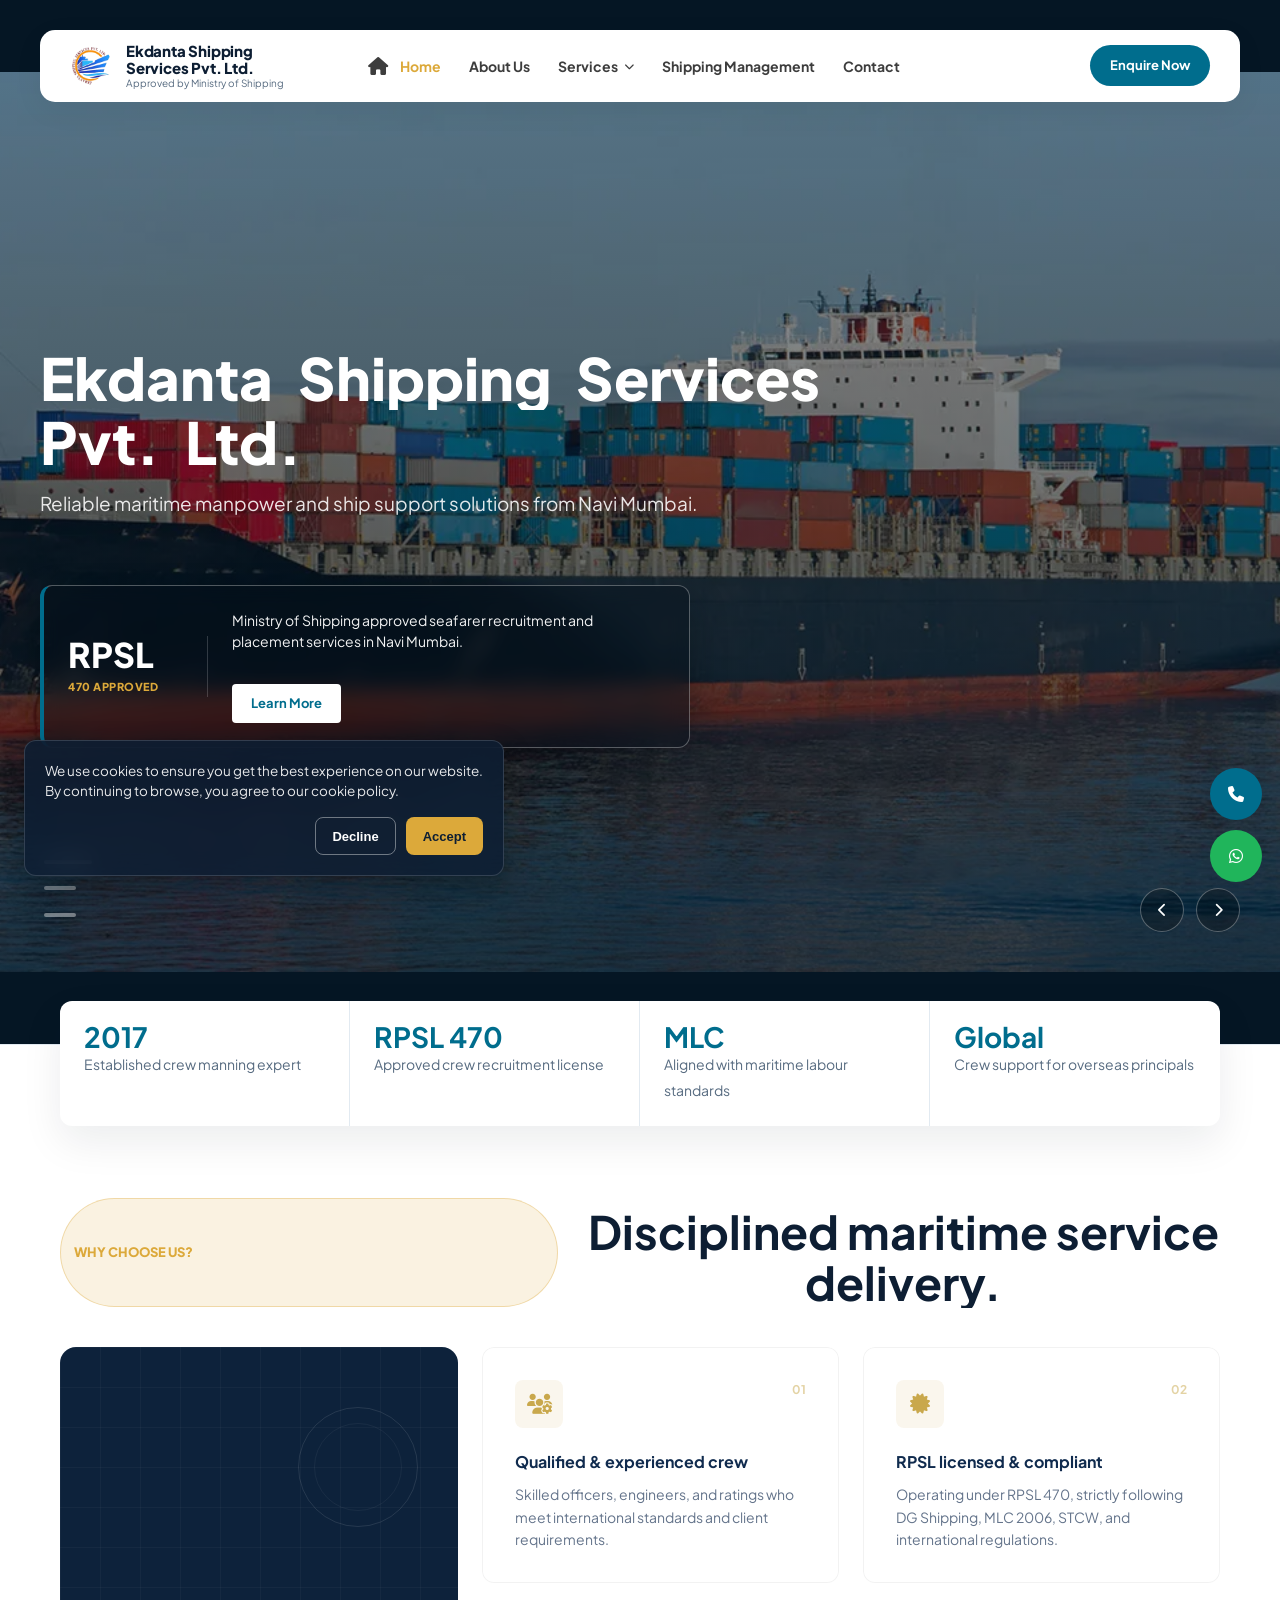
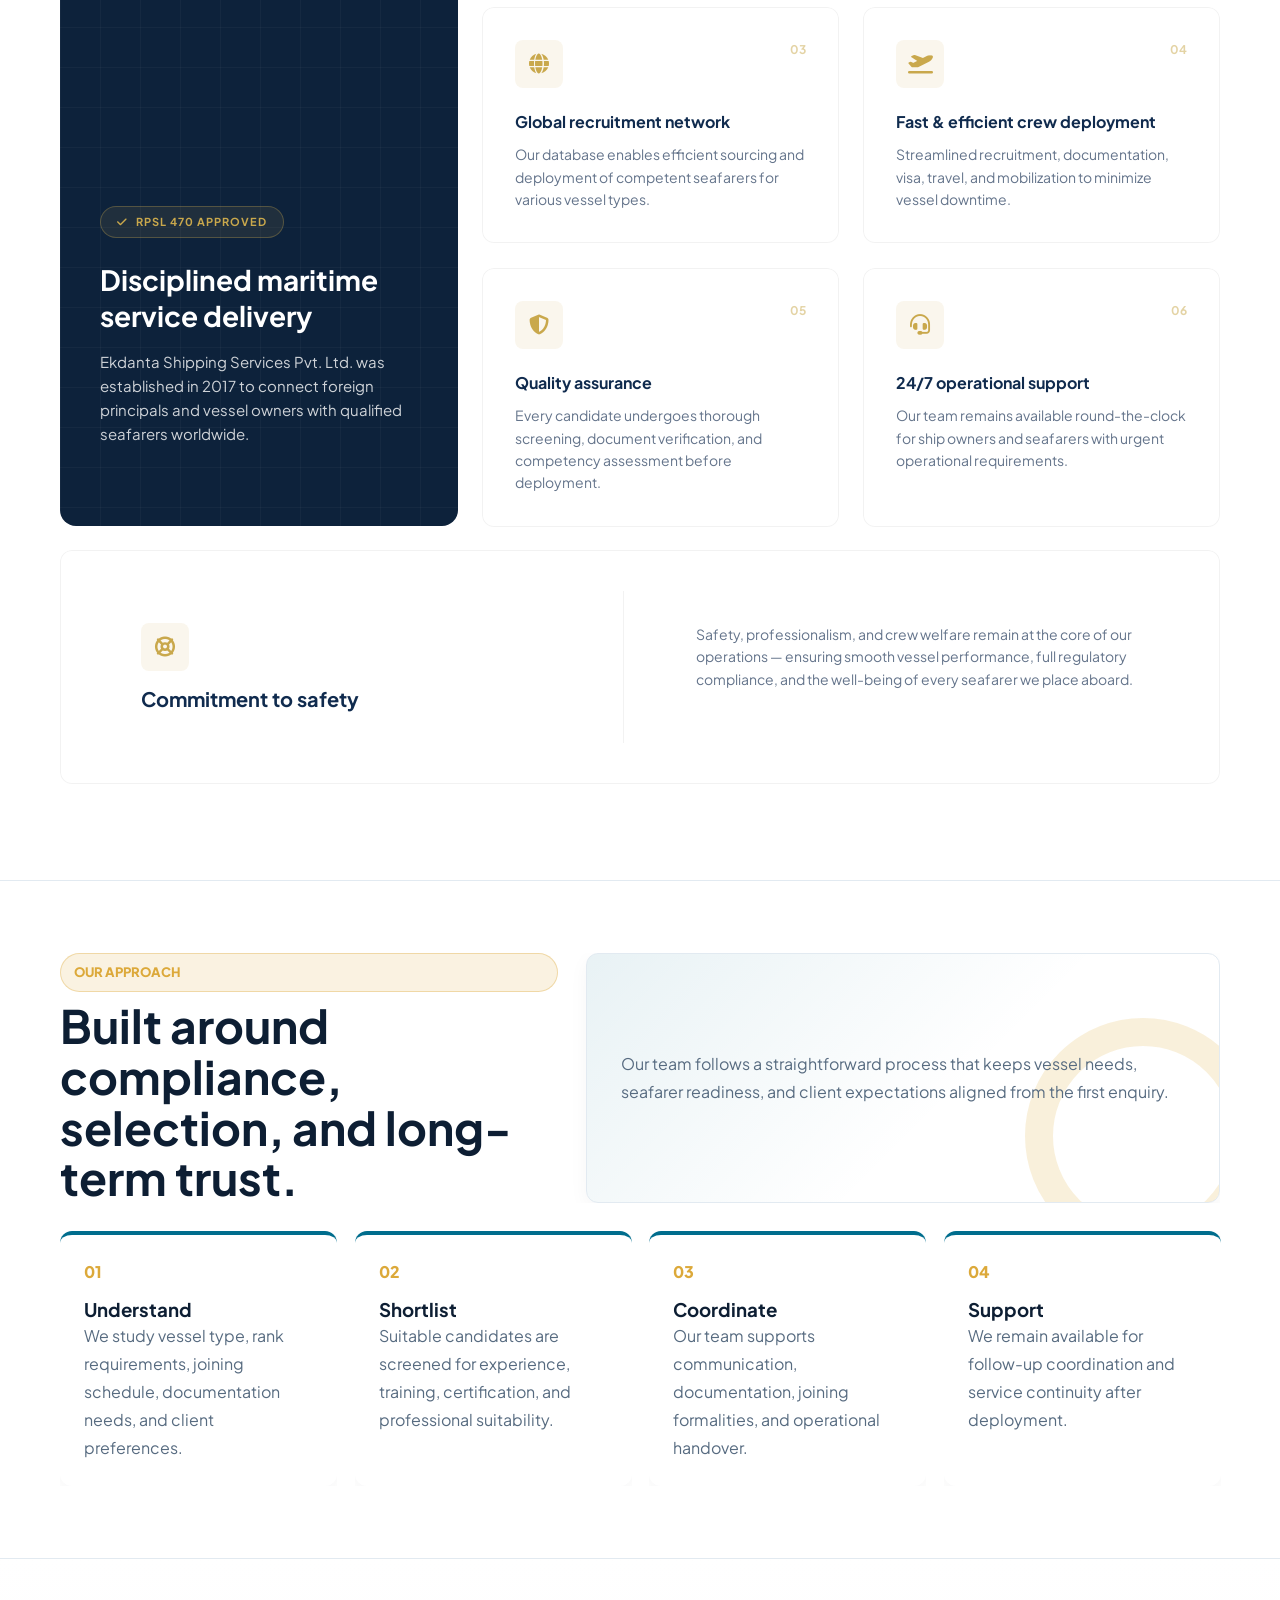
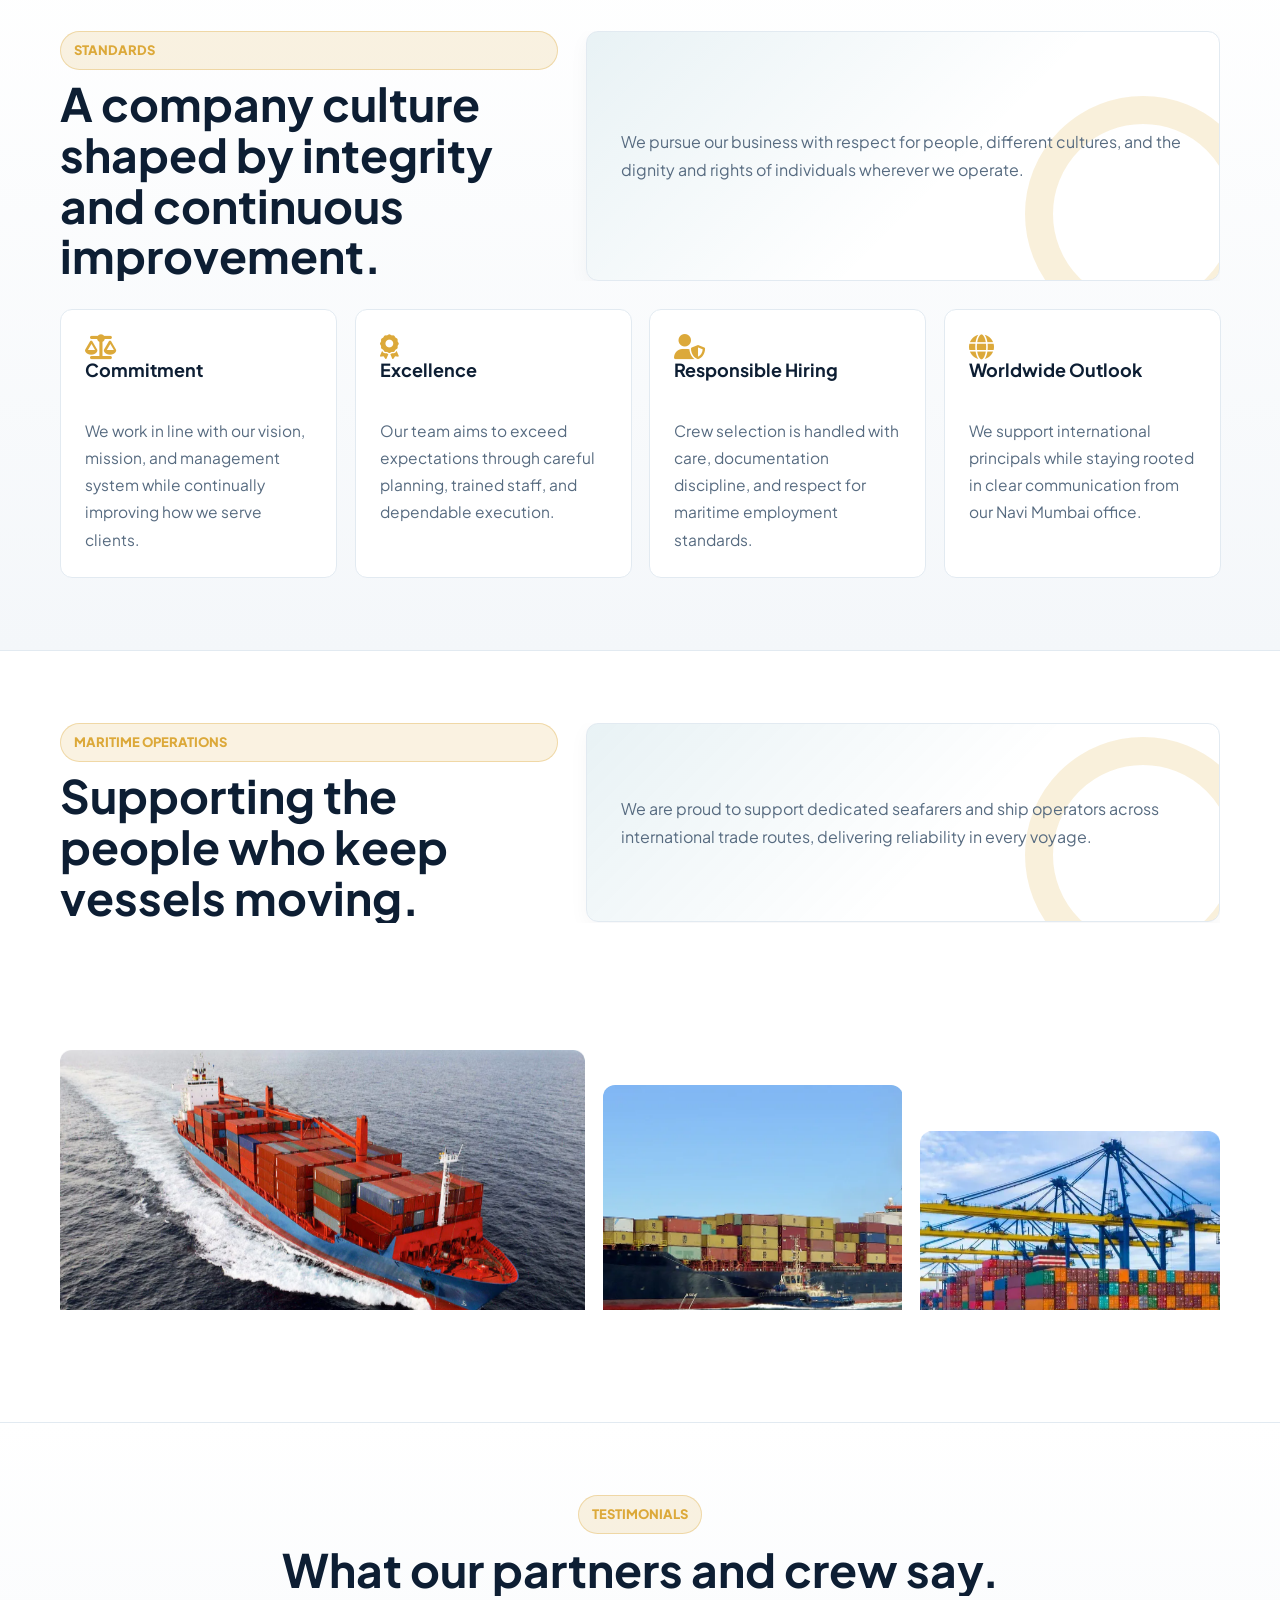
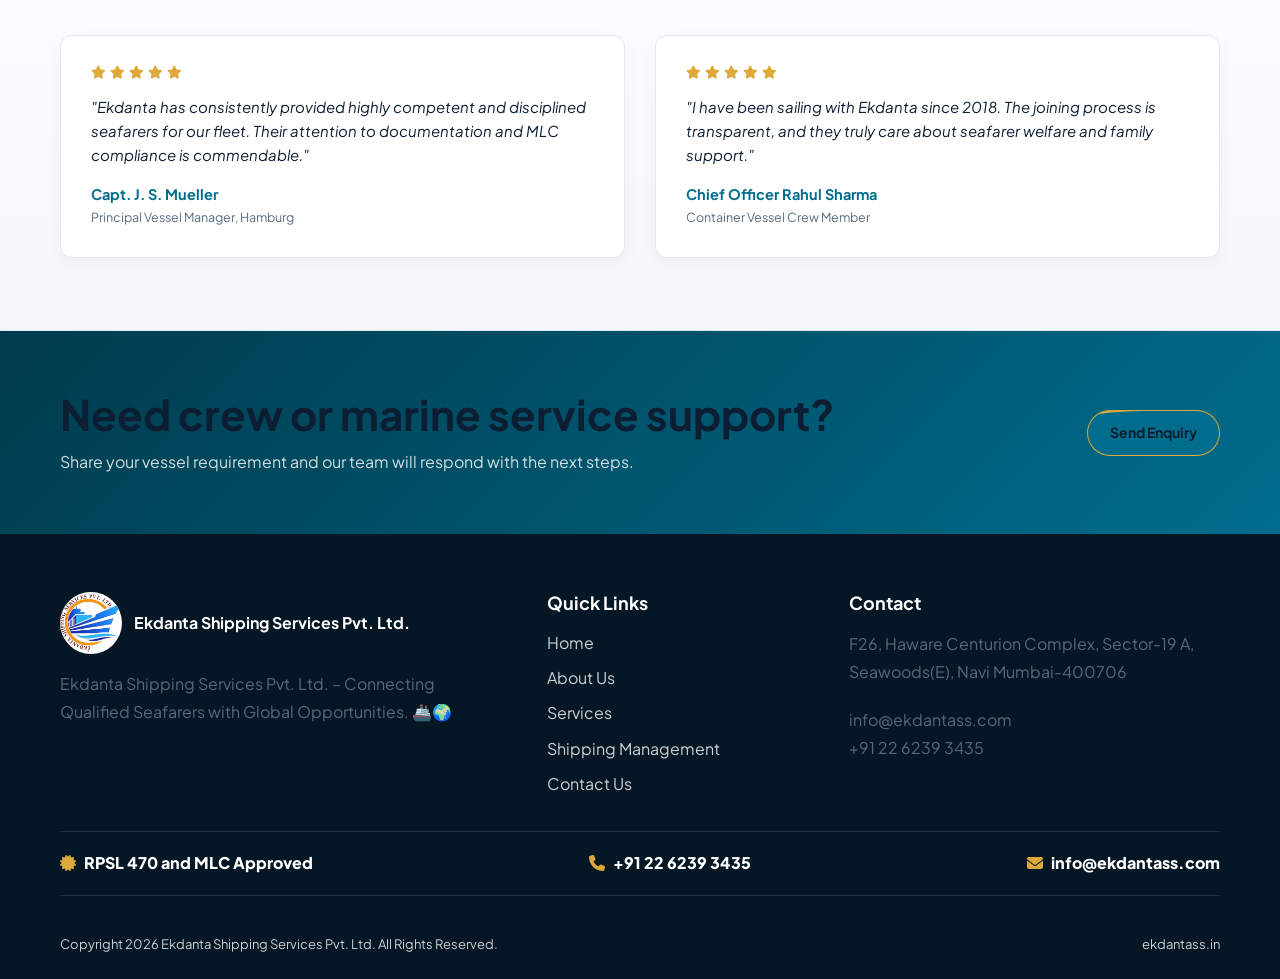
==== commit d6accbfd: "Optimize speed with WebP conversion, image lazy loading, preloading critical fonts/logo, and activat" ====
--- a/index.html
+++ b/index.html
@@ -17,14 +17,16 @@
     <meta property="og:title" content="Ekdanta Shipping Services Pvt. Ltd. | RPSL Approved Crew Manning Company">
     <meta property="og:description"
         content="RPSL 470 and MLC approved maritime crew manning, ship agency, ship management, and chartering support from Navi Mumbai.">
-    <meta property="og:image" content="https://ekdantass.in/images/logo.png">
+    <meta property="og:image" content="https://ekdantass.in/images/logo.webp">
     <meta name="twitter:card" content="summary_large_image">
     <meta name="twitter:title" content="Ekdanta Shipping Services Pvt. Ltd. | RPSL Approved Crew Manning Company">
     <meta name="twitter:description"
         content="RPSL 470 and MLC approved maritime crew manning, ship agency, ship management, and chartering support from Navi Mumbai.">
-    <meta name="twitter:image" content="https://ekdantass.in/images/logo.png">
-    <link rel="icon" href="images/logo.png">
+    <meta name="twitter:image" content="https://ekdantass.in/images/logo.webp">
+    <link rel="icon" href="images/logo.webp">
     <link rel="preconnect" href="https://cdn.jsdelivr.net">
+        <link rel="preload" href="fonts/fa-solid-900.woff2" as="font" type="font/woff2" crossorigin>
+    <link rel="preload" href="images/logo.webp" as="image">
     <link rel="stylesheet" href="css/all.min.css">
     <link rel="stylesheet" href="css/theme.css?v=8">
     <link rel="stylesheet" href="https://cdn.jsdelivr.net/npm/swiper@11/swiper-bundle.min.css">
@@ -34,7 +36,7 @@
         "@type": "LocalBusiness",
         "name": "Ekdanta Shipping Services Pvt. Ltd.",
         "url": "https://ekdantass.in/",
-        "image": "https://ekdantass.in/images/logo.png",
+        "image": "https://ekdantass.in/images/logo.webp",
         "telephone": "+91 22 6239 3435",
         "email": "info@ekdantass.com",
         "address": {
@@ -55,7 +57,7 @@
         <div class="nav-inner">
             <div class="nav-brand">
                 <a class="brand" href="index.html" aria-label="Ekdanta Shipping Services home">
-                    <img src="images/logo.png" alt="Ekdanta Shipping Services logo">
+                    <img src="images/logo.webp" alt="Ekdanta Shipping Services logo">
                     <span><strong>Ekdanta Shipping Services Pvt. Ltd.</strong><span>Approved by Ministry of
                             Shipping</span></span>
                 </a>
@@ -100,7 +102,7 @@
                             <div class="wrap">
                                 <div class="img video">
                                     <video class="primary-banner-video" muted playsinline autoplay loop preload="none"
-                                        poster="images/banner2.png">
+                                        poster="images/banner2.webp">
                                         <source data-src="https://pub-9dc7b7a32ad04af3bacd8a8091b3b843.r2.dev/04011.mp4"
                                             type="video/mp4">
                                     </video>
@@ -140,7 +142,7 @@
                             <div class="wrap">
                                 <div class="img">
                                     <picture>
-                                        <img src="images/banner2.png" alt="Your best choice in Shipping"
+                                        <img src="images/banner2.webp" alt="Your best choice in Shipping"
                                             fetchpriority="high">
                                     </picture>
                                 </div>
@@ -179,7 +181,7 @@
                             <div class="wrap">
                                 <div class="img">
                                     <picture>
-                                        <img src="images/banner3.png" alt="Prestige - Discipline - Efficiency"
+                                        <img src="images/banner3.webp" alt="Prestige - Discipline - Efficiency"
                                             loading="lazy">
                                     </picture>
                                 </div>
@@ -400,9 +402,9 @@
                         delivering reliability in every voyage.</p>
                 </div>
                 <div class="gallery-strip">
-                    <img src="images/banner1.png" alt="Container vessel at sea">
-                    <img src="images/g3.png" alt="Cargo ship escorted by tug boats">
-                    <img src="images/banner3.png" alt="Container vessel in calm waters">
+                    <img src="images/banner1.webp" alt="Container vessel at sea">
+                    <img src="images/g3.webp" alt="Cargo ship escorted by tug boats" loading="lazy">
+                    <img src="images/banner3.webp" alt="Container vessel in calm waters">
                 </div>
             </div>
         </section>
@@ -455,7 +457,7 @@
         <div class="container">
             <div class="footer-grid">
                 <div>
-                    <div class="footer-logo"><img src="images/logo.png" alt="Ekdanta logo"><strong>Ekdanta Shipping
+                    <div class="footer-logo"><img src="images/logo.webp" alt="Ekdanta logo"><strong>Ekdanta Shipping
                             Services Pvt. Ltd.</strong></div>
                     <p>Ekdanta Shipping Services Pvt. Ltd. – Connecting Qualified Seafarers with Global Opportunities.
                         🚢🌍</p>
--- a/css/theme.css
+++ b/css/theme.css
@@ -3823,4 +3823,29 @@
         background: transparent !important;
         box-shadow: none !important;
     }
+}
+
+/* Scroll entry reveal animations */
+[class*="reveal-tier-"] {
+    opacity: 0;
+    transform: translateY(24px);
+    transition: opacity 800ms cubic-bezier(0.16, 1, 0.3, 1), transform 800ms cubic-bezier(0.16, 1, 0.3, 1);
+    will-change: opacity, transform;
+}
+
+[class*="reveal-tier-"].in-view {
+    opacity: 1;
+    transform: translateY(0);
+}
+
+.reveal-tier-1 {
+    transition-delay: 100ms;
+}
+
+.reveal-tier-2 {
+    transition-delay: 250ms;
+}
+
+.reveal-tier-3 {
+    transition-delay: 400ms;
 }
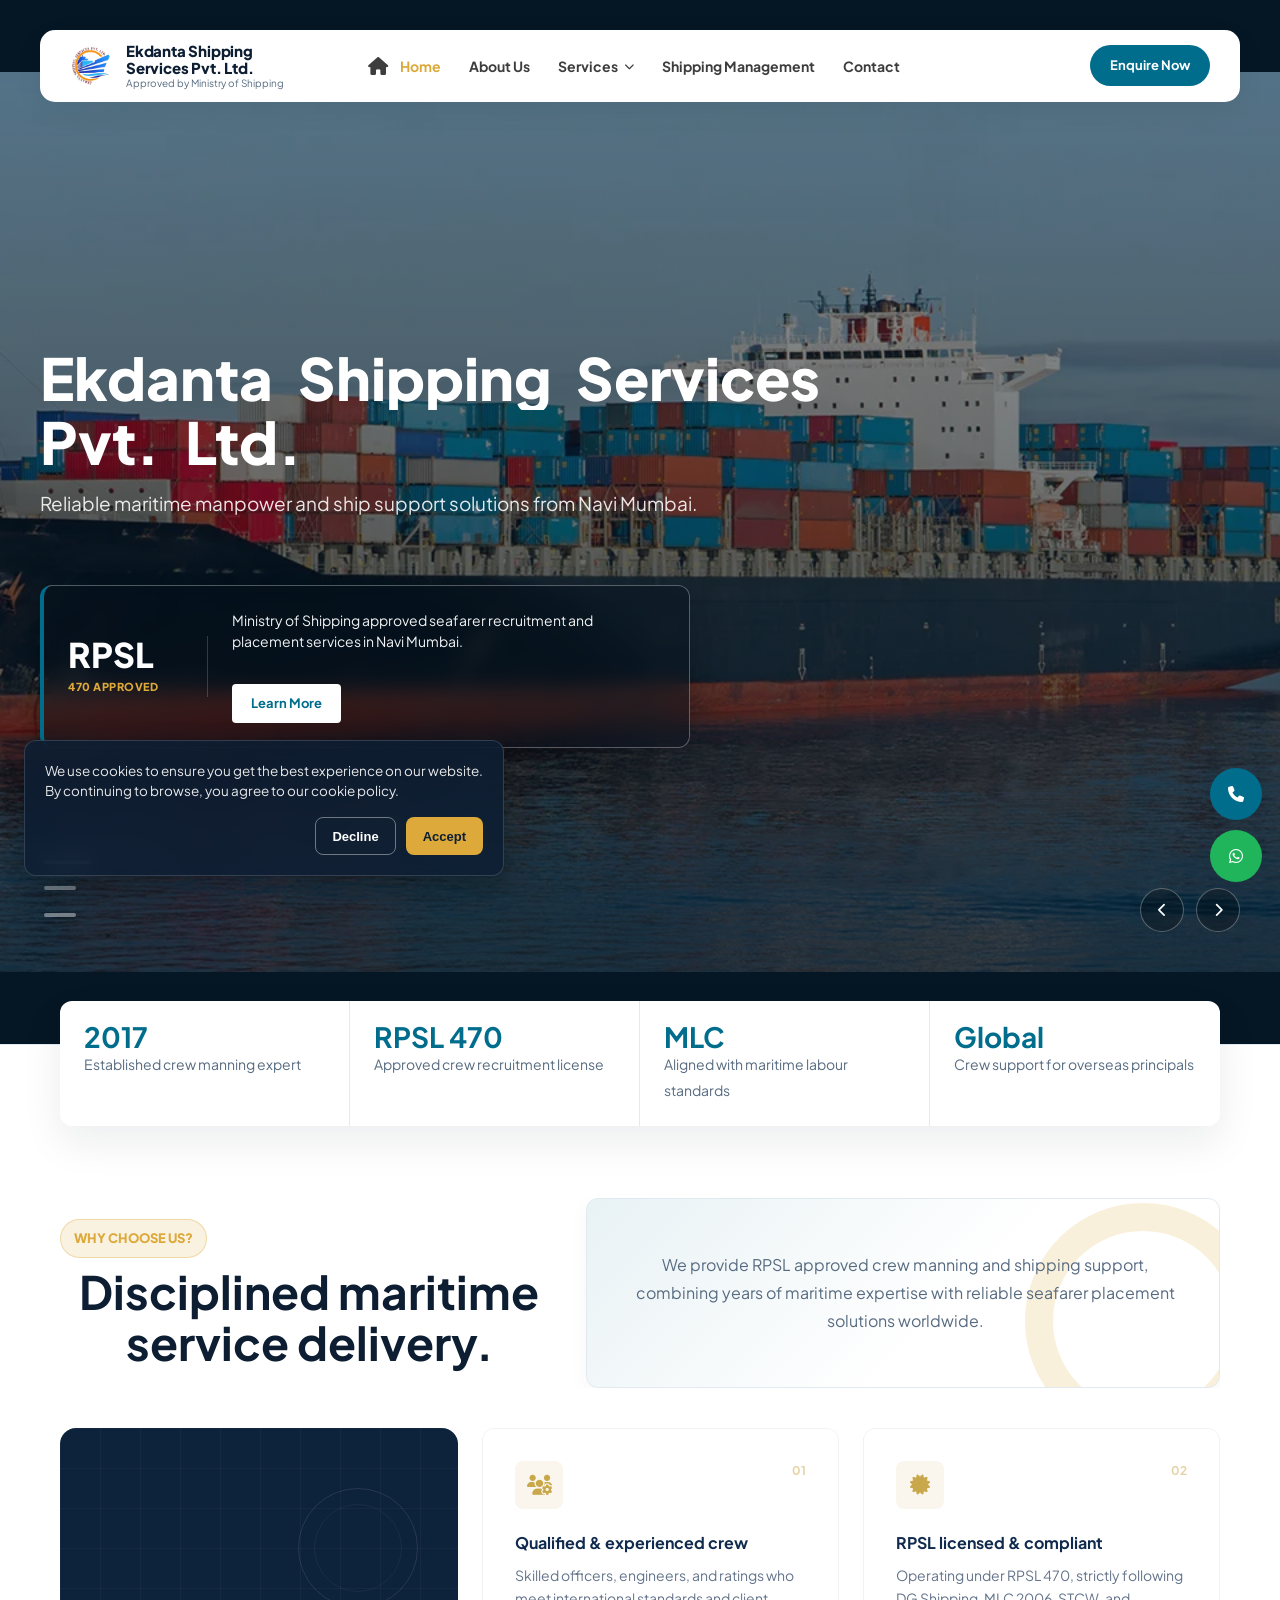
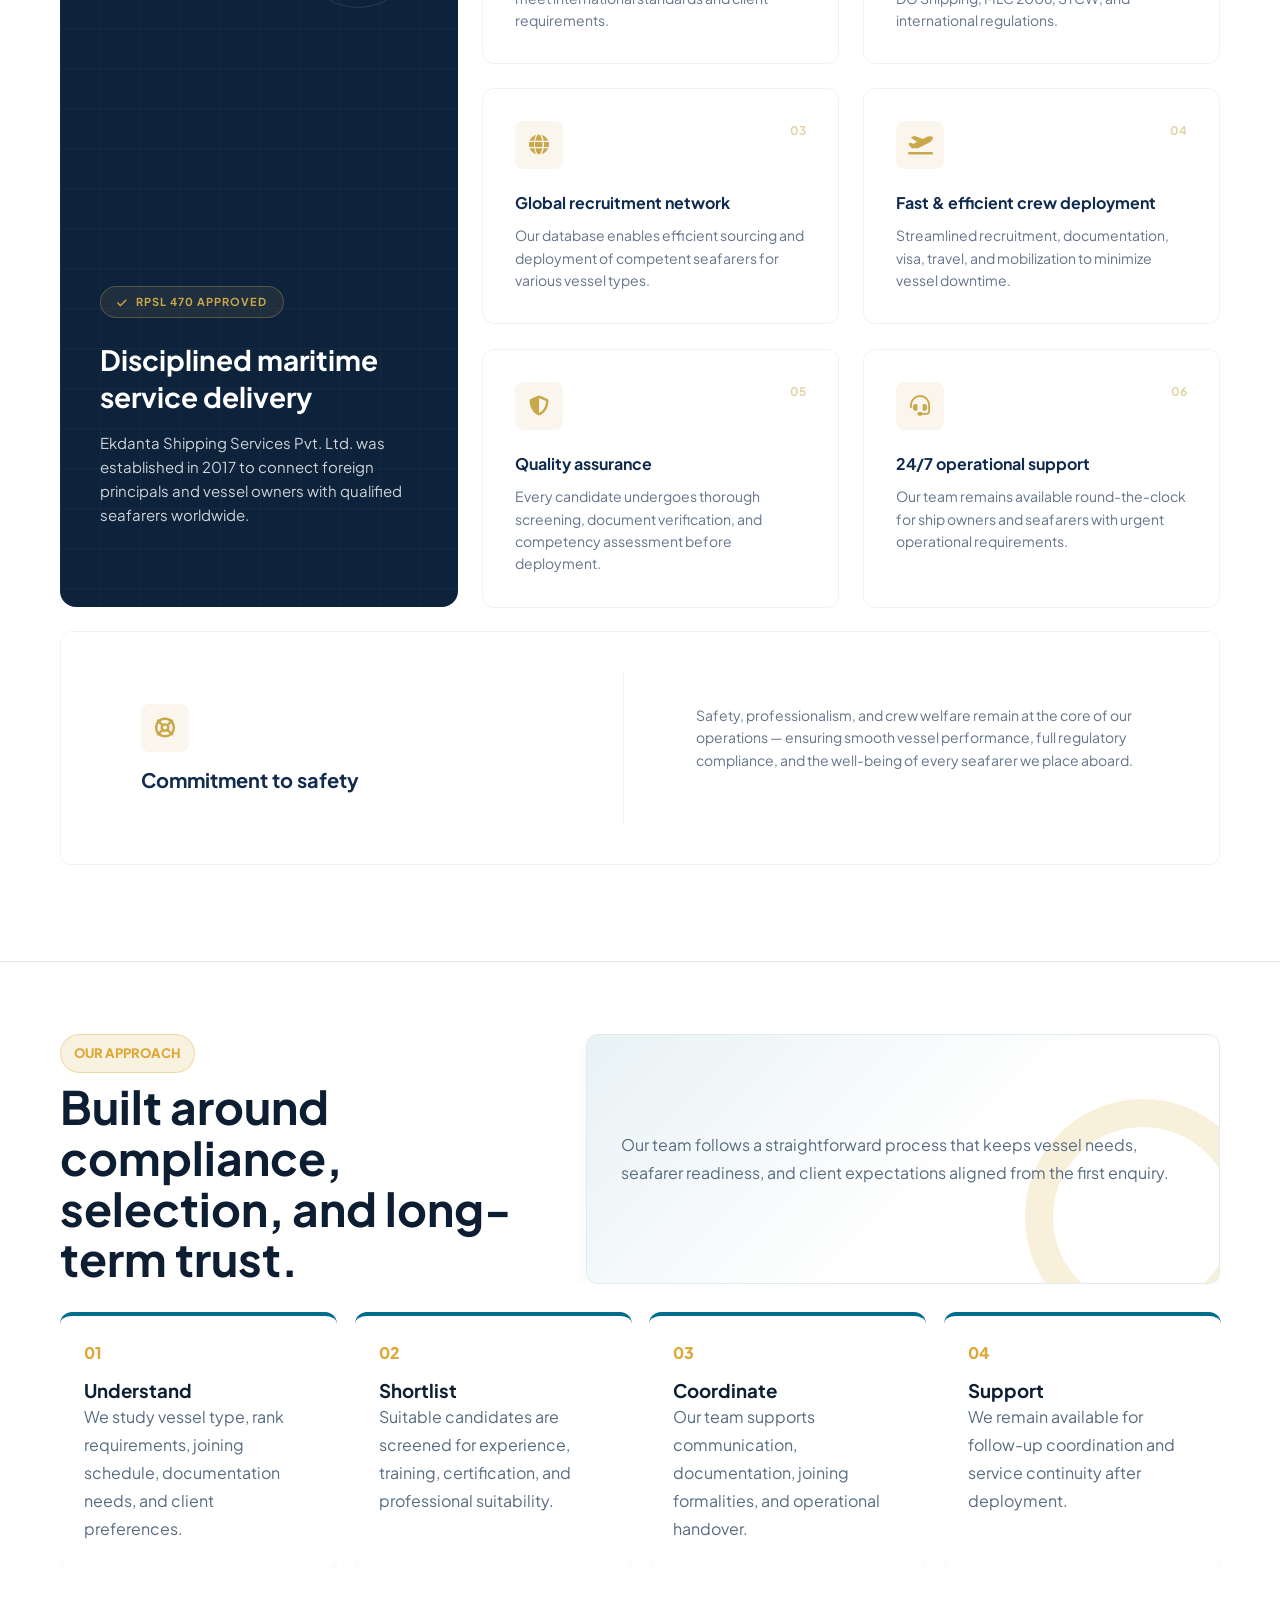
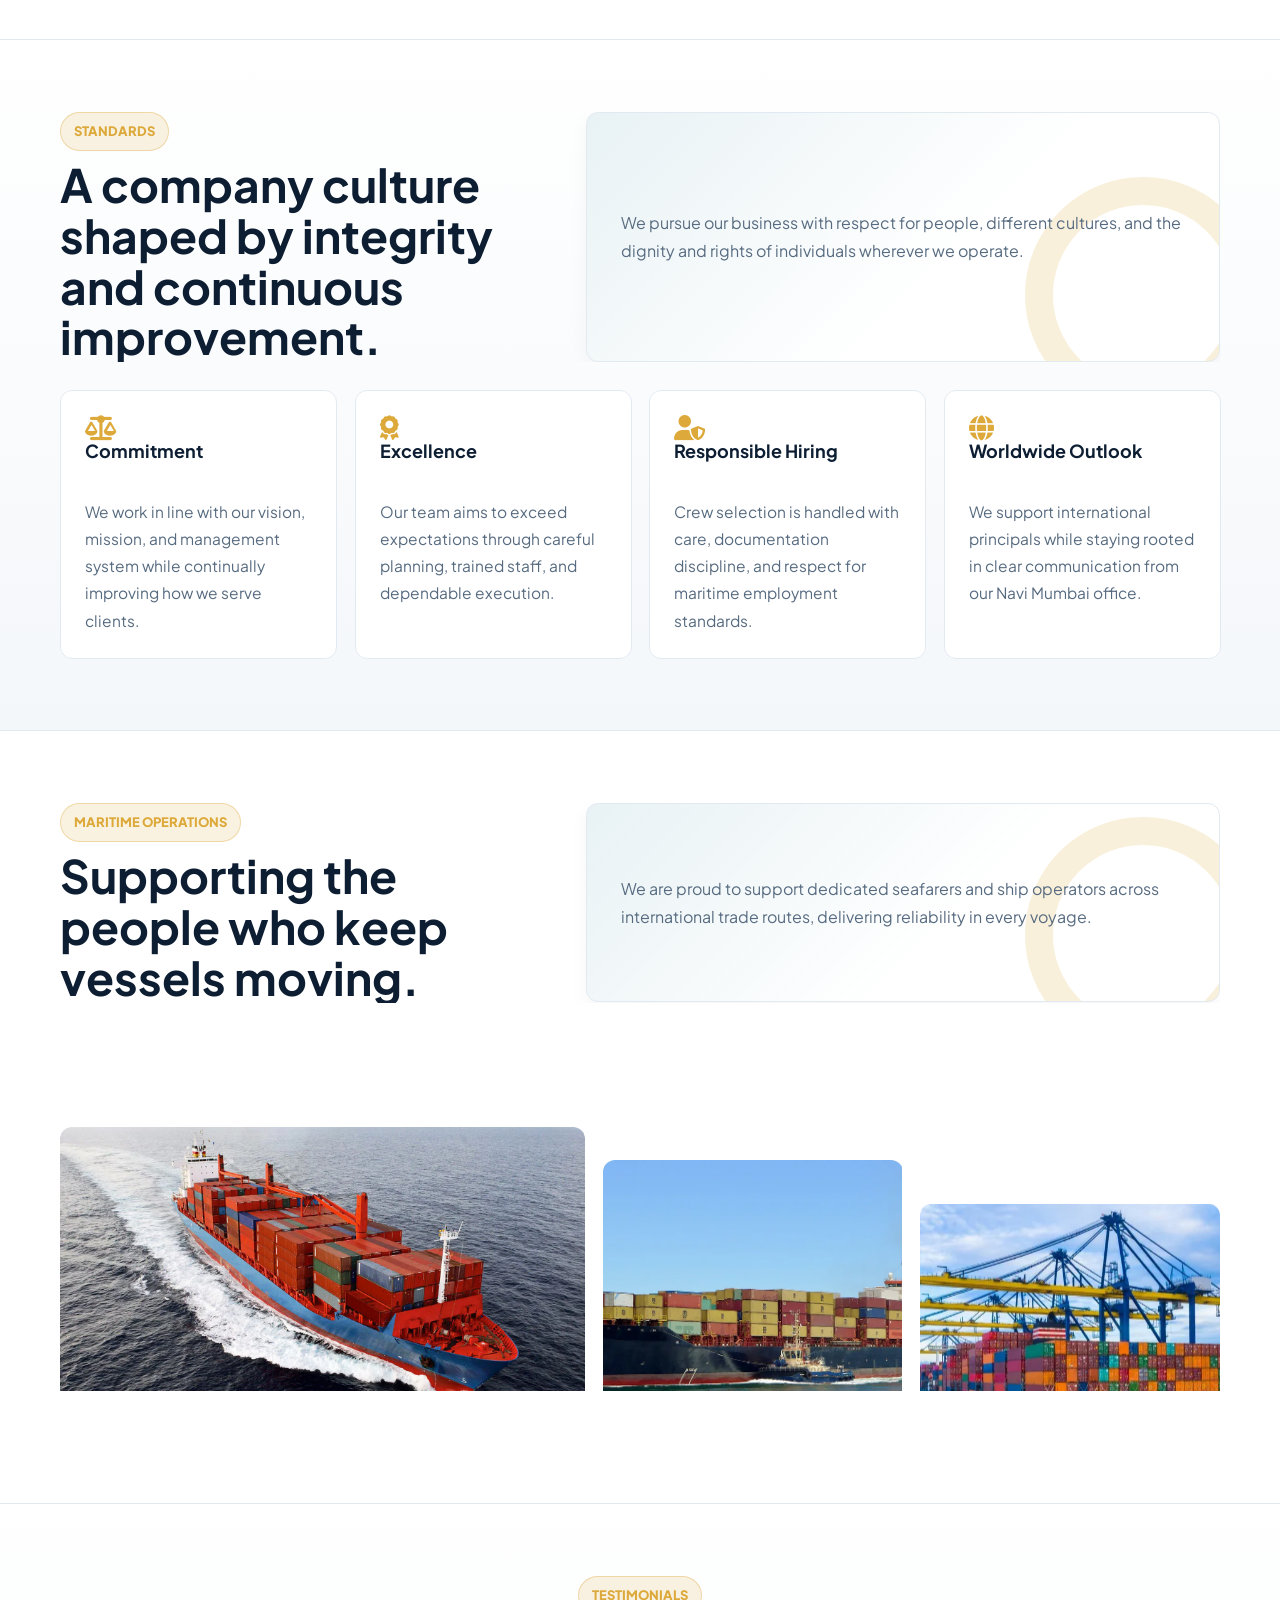
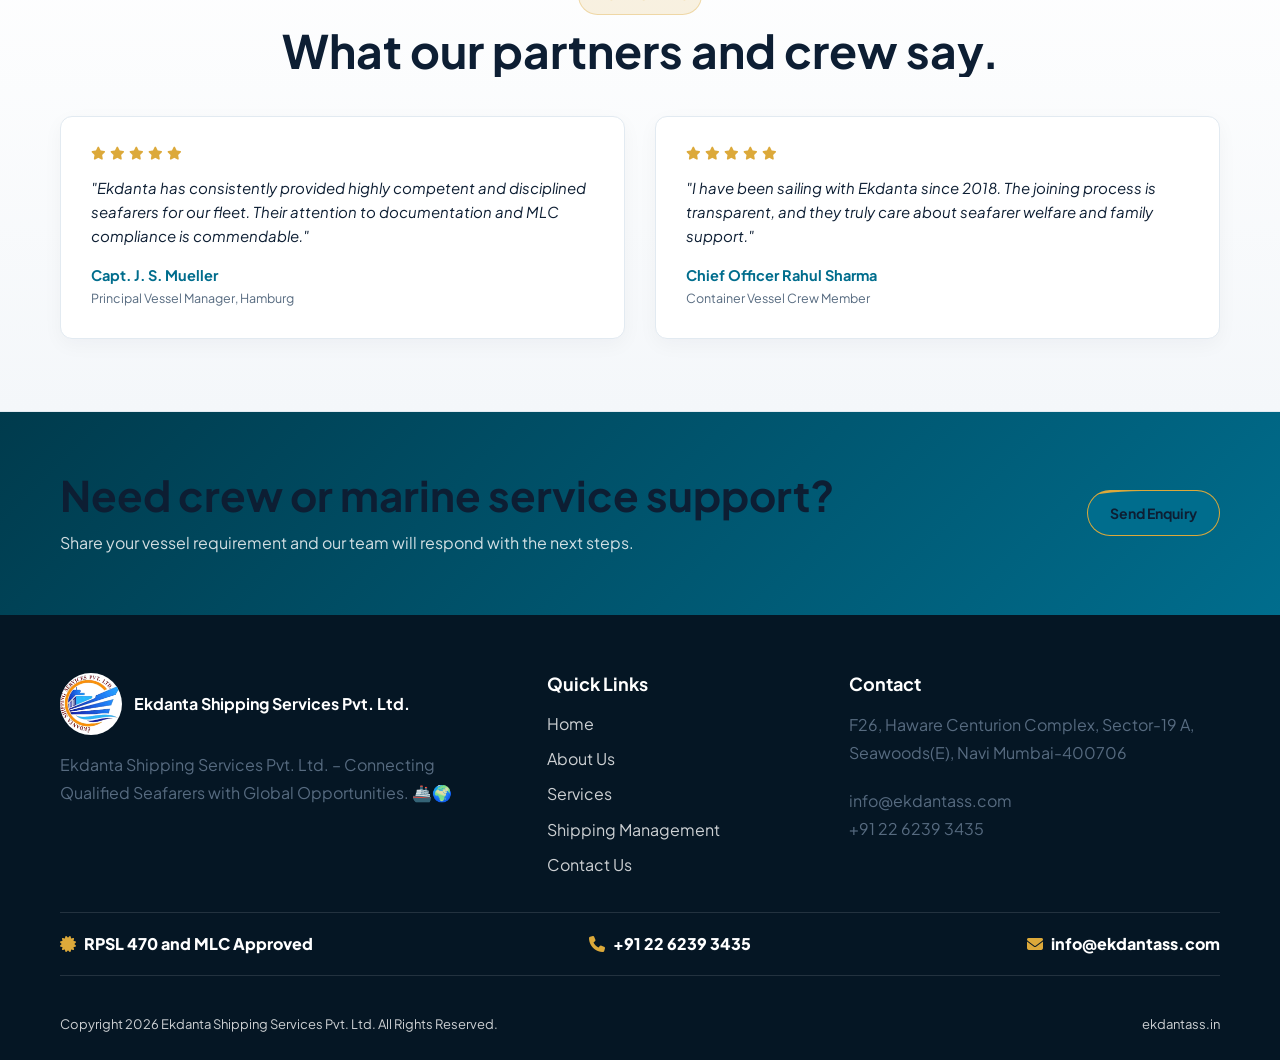
==== commit ff9a6b54: "Fix Why Choose Us heading alignment and homepage slider text color visibility" ====
--- a/index.html
+++ b/index.html
@@ -238,8 +238,11 @@
         <section class="why-choose-us">
             <div class="container">
                 <div class="section-head">
-                    <span class="eyebrow">Why Choose Us?</span>
-                    <h2>Disciplined maritime service delivery.</h2>
+                    <div>
+                        <span class="eyebrow">Why Choose Us?</span>
+                        <h2>Disciplined maritime service delivery.</h2>
+                    </div>
+                    <p>We provide RPSL approved crew manning and shipping support, combining years of maritime expertise with reliable seafarer placement solutions worldwide.</p>
                 </div>
                 <div class="why-choose-grid">
                     <div class="navy-panel">
--- a/css/theme.css
+++ b/css/theme.css
@@ -435,6 +435,8 @@
     border: 1px solid color-mix(in srgb, var(--gold) 35%, transparent);
     border-radius: 999px;
     padding: 8px 13px;
+    align-self: flex-start;
+    width: fit-content;
 }
 
 .hero h1,
@@ -1637,6 +1639,7 @@
     margin-bottom: 24px;
 }
 
+.primary-banner .txt h1,
 .primary-banner .txt h2 {
     font-size: clamp(34px, 5vw, 58px);
     line-height: 1.1;
@@ -3848,4 +3851,101 @@
 
 .reveal-tier-3 {
     transition-delay: 400ms;
+}
+
+/* About Page Premium Redesign Styles */
+.lead-text {
+    font-size: 1.15rem;
+    font-weight: 600;
+    color: var(--ink);
+    line-height: 1.65;
+    margin-bottom: 24px;
+}
+
+.about-stats-grid {
+    display: grid;
+    grid-template-columns: repeat(2, 1fr);
+    gap: 20px;
+    margin: 32px 0;
+}
+
+.about-stat-card {
+    background: var(--surface-alt);
+    border: 1px solid var(--line);
+    border-radius: var(--radius);
+    padding: 24px 20px;
+    text-align: center;
+    transition: transform 300ms cubic-bezier(0.16, 1, 0.3, 1), box-shadow 300ms ease, border-color 300ms ease;
+}
+
+.about-stat-card:hover {
+    transform: translateY(-6px);
+    box-shadow: var(--shadow);
+    border-color: color-mix(in srgb, var(--blue) 25%, transparent);
+}
+
+.about-stat-card .stat-number {
+    display: block;
+    font-size: 32px;
+    font-weight: 800;
+    color: var(--blue);
+    margin-bottom: 4px;
+}
+
+.about-stat-card .stat-label {
+    display: block;
+    font-size: 11px;
+    font-weight: 700;
+    color: var(--muted);
+    text-transform: uppercase;
+    letter-spacing: 1px;
+}
+
+.about-extra-grid {
+    display: grid;
+    grid-template-columns: repeat(2, 1fr);
+    gap: 32px;
+    margin-top: 40px;
+}
+
+.about-extra-card {
+    background: var(--card);
+    padding: 36px;
+    border-radius: var(--radius);
+    border: 1px solid var(--line);
+    box-shadow: var(--soft-shadow);
+    transition: transform 300ms ease, box-shadow 300ms ease;
+}
+
+.about-extra-card:hover {
+    transform: translateY(-4px);
+    box-shadow: var(--shadow);
+}
+
+.about-extra-card h3 {
+    color: var(--ink);
+    margin: 0 0 16px;
+    font-size: 20px;
+    display: flex;
+    align-items: center;
+    gap: 10px;
+}
+
+.about-extra-card h3 i {
+    color: var(--blue);
+    font-size: 22px;
+}
+
+.about-extra-card p {
+    margin: 0;
+    color: var(--muted);
+    font-size: 15.5px;
+    line-height: 1.65;
+}
+
+@media (max-width: 768px) {
+    .about-extra-grid {
+        grid-template-columns: 1fr;
+        gap: 20px;
+    }
 }
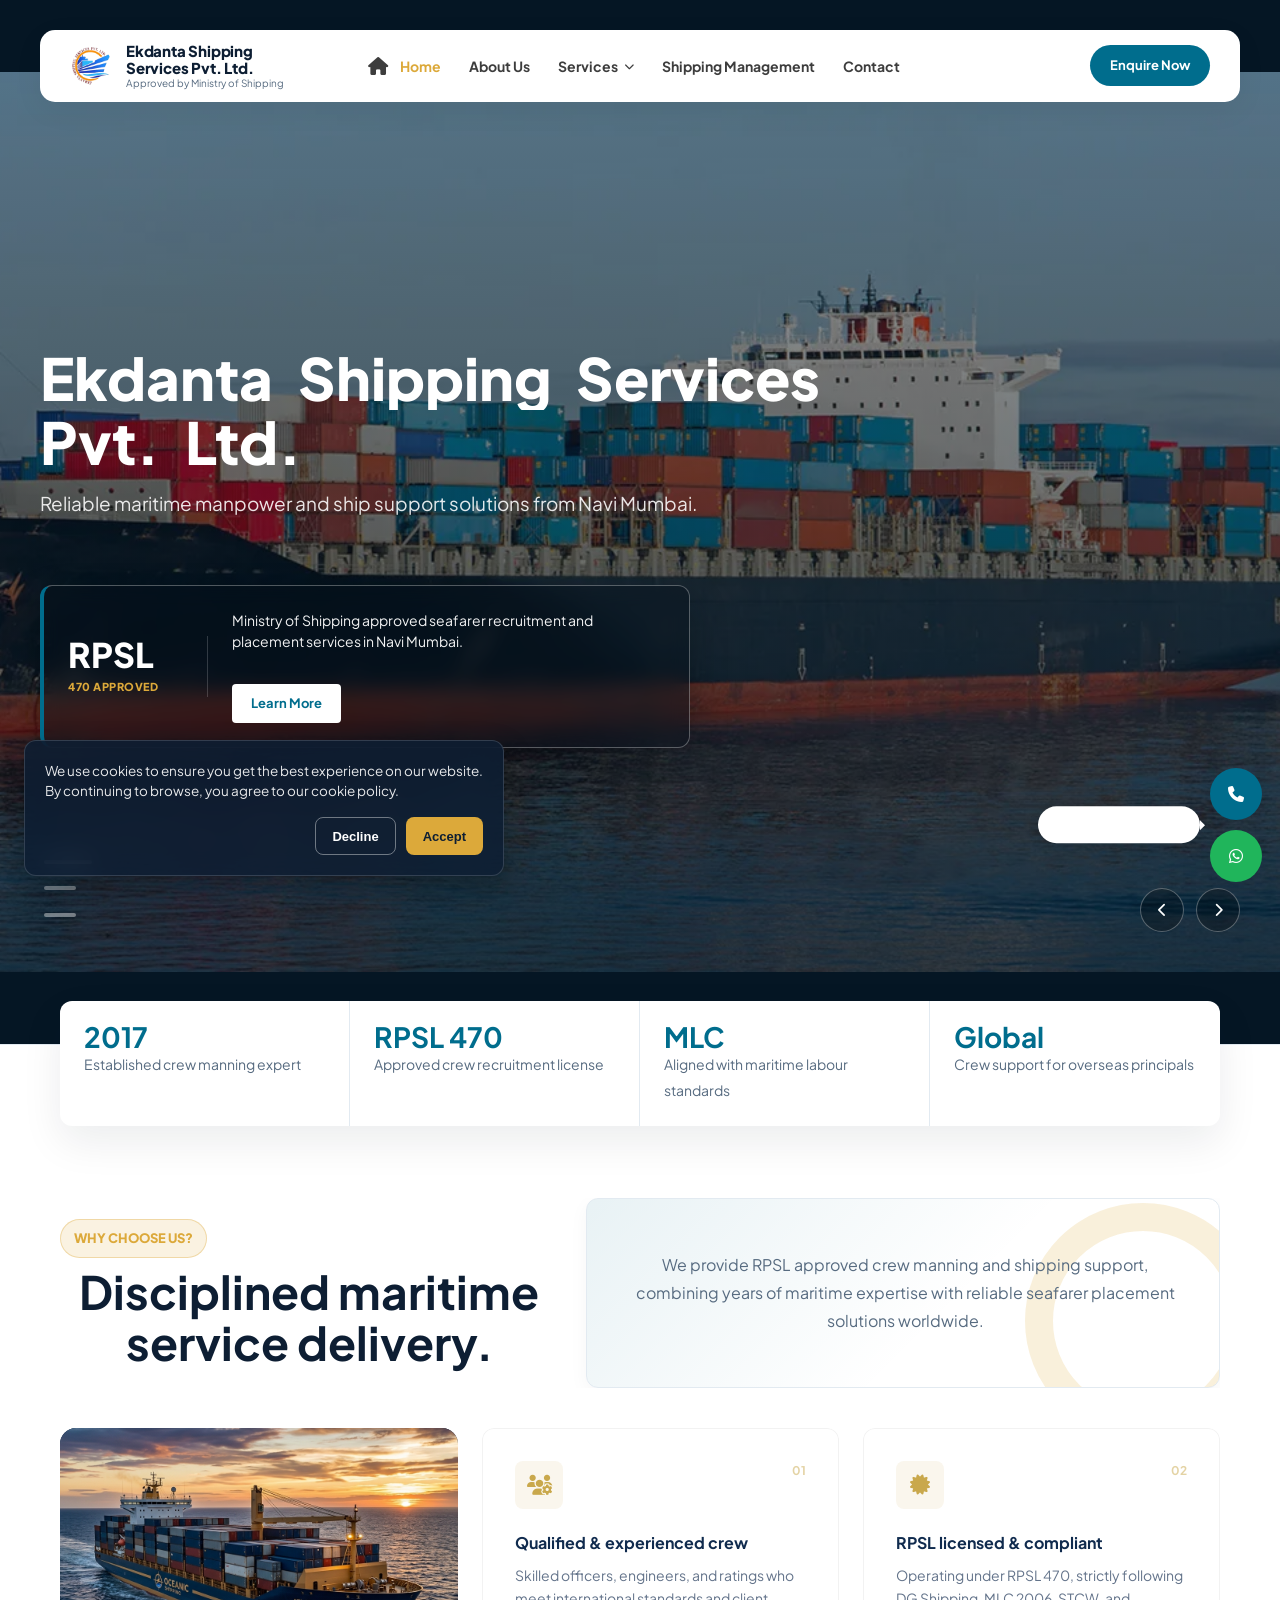
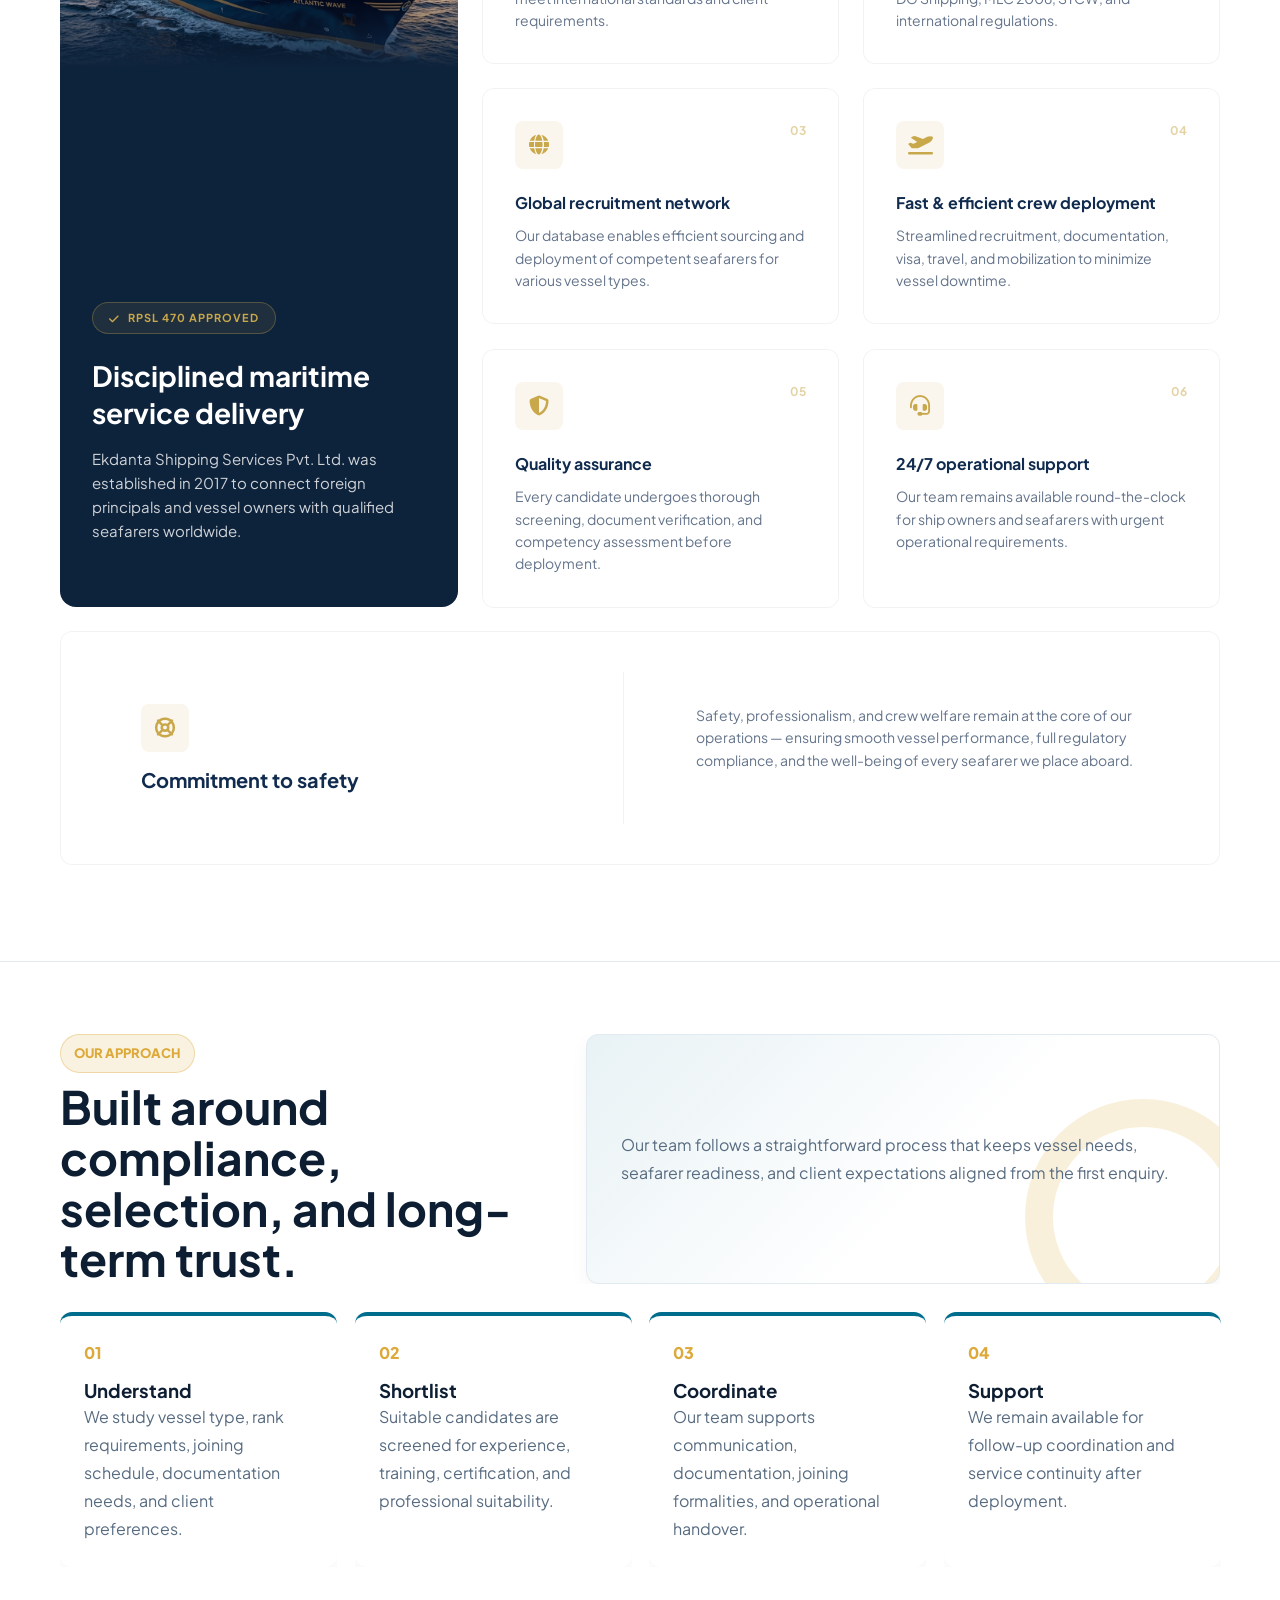
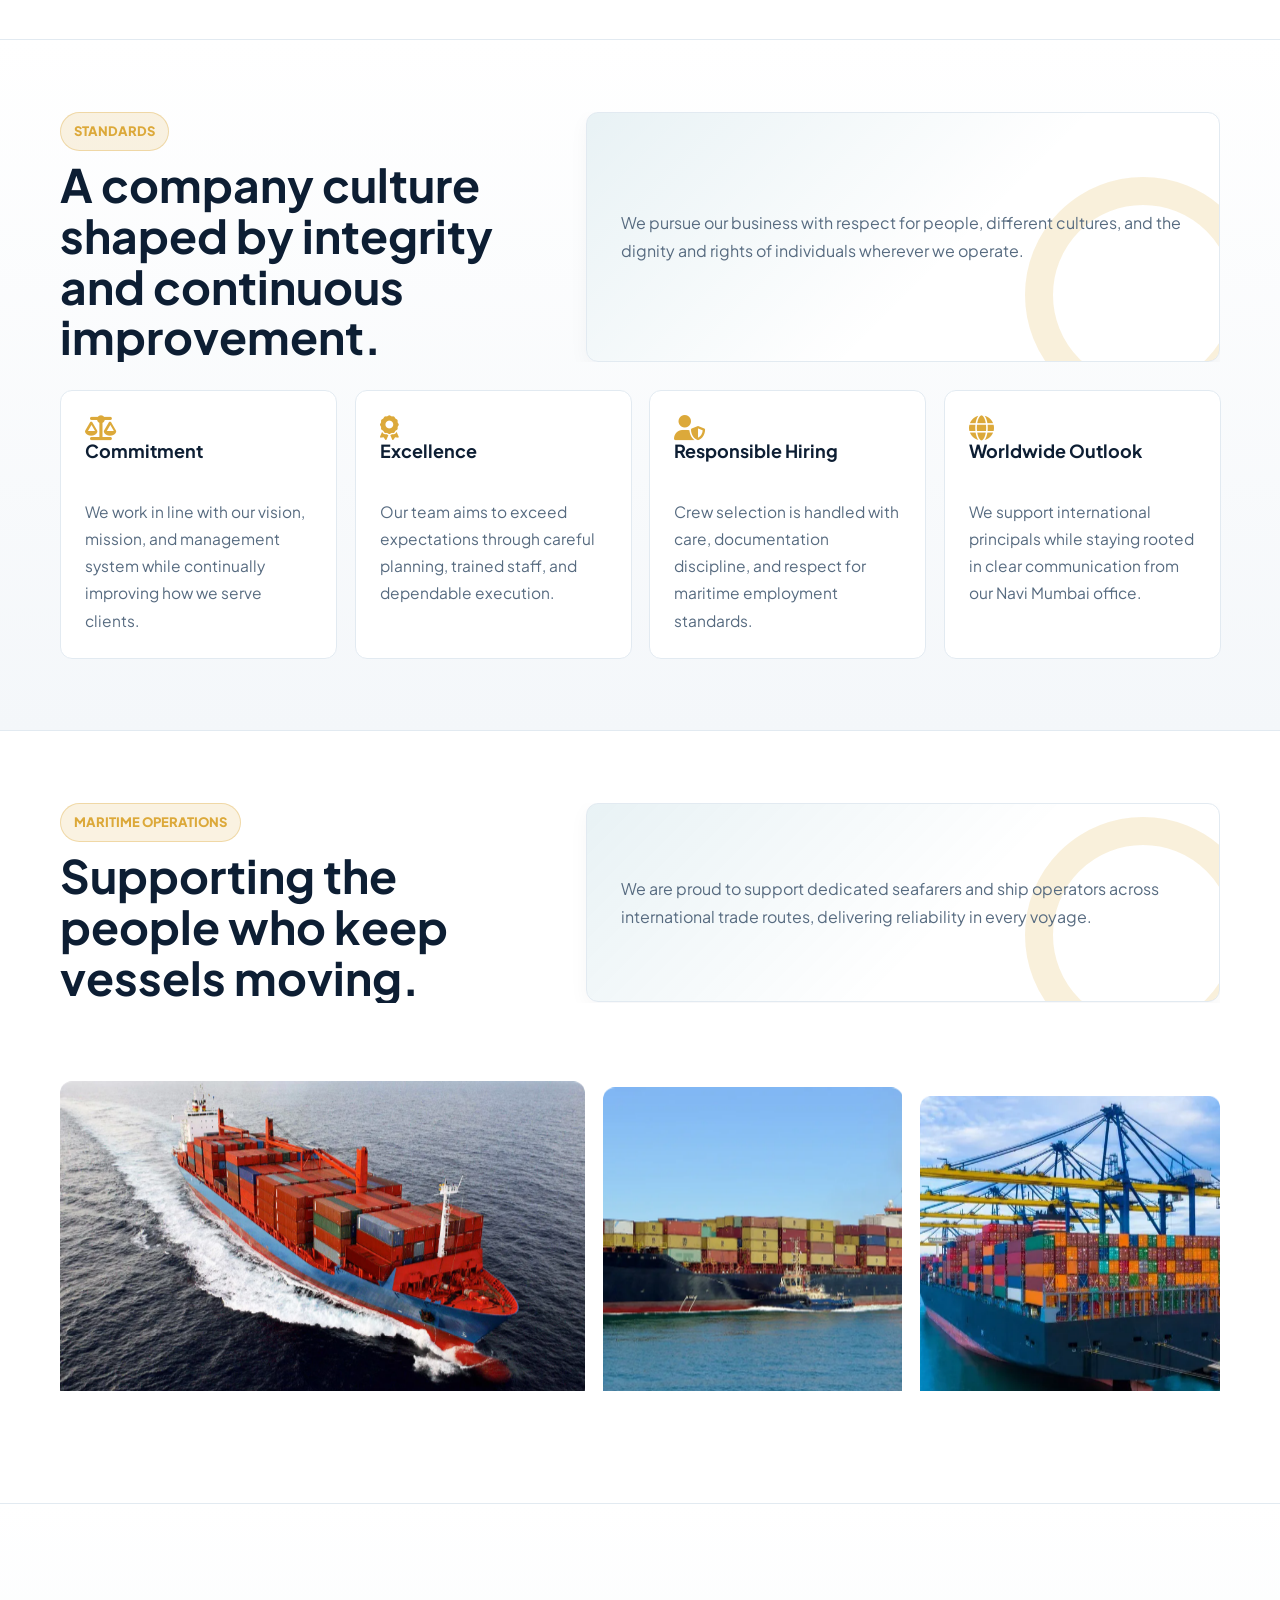
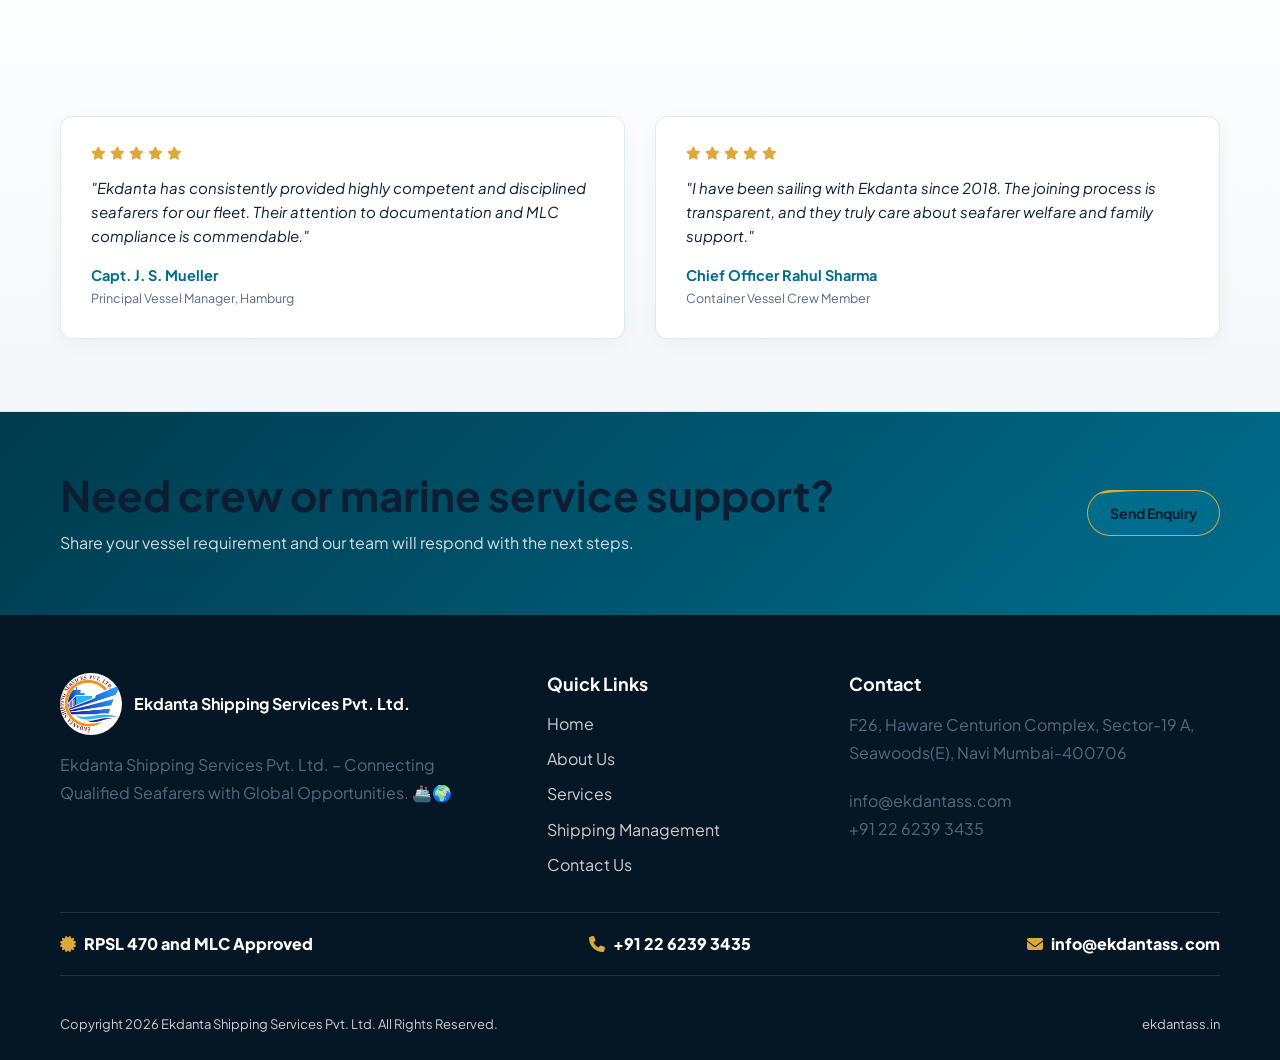
==== commit dbfd95b2: "design(why-us): replace abstract grid with custom cargo ship image" ====
--- a/index.html
+++ b/index.html
@@ -246,9 +246,9 @@
                 </div>
                 <div class="why-choose-grid">
                     <div class="navy-panel">
-                        <div class="panel-graphics">
-                            <div class="grid-bg"></div>
-                            <div class="rings"></div>
+                        <div class="panel-image-wrapper">
+                            <img src="images/why-us.png" alt="Commercial cargo container ship at dusk" class="panel-img" loading="lazy">
+                            <div class="panel-overlay"></div>
                         </div>
                         <div class="panel-content">
                             <div class="rpsl-badge"><i class="fa-solid fa-check"></i> RPSL 470 APPROVED</div>
--- a/css/theme.css
+++ b/css/theme.css
@@ -675,6 +675,7 @@
     grid-template-columns: auto 1fr;
     gap: 12px 18px;
     align-items: start;
+    align-content: start;
     padding: 24px;
     min-height: auto;
 }
@@ -728,8 +729,7 @@
 
 .service-card h3,
 .quality-card h3,
-.career-card h3,
-.contact-card h3 {
+.career-card h3 {
     margin: 0 0 10px;
     font-size: 18px;
     letter-spacing: 0;
@@ -920,9 +920,58 @@
     gap: 36px;
 }
 
-.contact-list {
-    display: grid;
-    gap: 16px;
+.contact-info-card {
+    background: var(--card);
+    border: 1px solid var(--line);
+    border-radius: var(--radius);
+    padding: 32px;
+    align-self: start;
+    box-shadow: var(--shadow);
+    display: flex;
+    flex-direction: column;
+    gap: 30px;
+}
+
+.contact-info-item {
+    display: flex;
+    gap: 20px;
+    align-items: flex-start;
+}
+
+.contact-info-item i {
+    color: var(--gold);
+    font-size: 24px;
+    margin-top: 2px;
+    flex-shrink: 0;
+    transition: transform 300ms ease, color 250ms ease;
+}
+
+.contact-info-item:hover i {
+    color: var(--sea);
+    transform: scale(1.1);
+}
+
+.contact-info-item h3 {
+    margin: 0 0 6px;
+    font-size: 18px;
+    font-weight: 700;
+}
+
+.contact-info-item p {
+    margin: 0;
+    color: var(--muted);
+    font-size: 15.5px;
+    line-height: 1.5;
+}
+
+.contact-info-item p a {
+    color: inherit;
+    text-decoration: none;
+    transition: color 200ms ease;
+}
+
+.contact-info-item p a:hover {
+    color: var(--sea);
 }
 
 .contact-map {
@@ -936,13 +985,13 @@
 
 .contact-map .map-wrapper {
     width: 100%;
-    min-height: 420px;
+    min-height: 300px;
 }
 
 .contact-map iframe {
     width: 100%;
     height: 100%;
-    min-height: 420px;
+    min-height: 300px;
     border: 0;
 }
 
@@ -965,11 +1014,11 @@
 }
 
 .contact-map-full .contact-map .map-wrapper {
-    min-height: 520px;
+    min-height: 300px;
 }
 
 .contact-map-full .contact-map iframe {
-    min-height: 520px;
+    min-height: 300px;
 }
 
 .form-box {
@@ -3299,12 +3348,10 @@
     margin-bottom: 24px;
 }
 
-/* Navy Panel */
 .navy-panel {
     background: #0D223B;
     /* Deep Navy */
     border-radius: 16px;
-    padding: 48px 40px;
     position: relative;
     overflow: hidden;
     color: #ffffff;
@@ -3312,56 +3359,41 @@
     flex-direction: column;
     justify-content: flex-end;
     /* content at bottom */
-    min-height: 0;
+    min-height: 480px;
     height: 100%;
-}
-
-.navy-panel .panel-graphics {
+    padding: 0;
+}
+
+.navy-panel .panel-image-wrapper {
     position: absolute;
     top: 0;
     left: 0;
     width: 100%;
+    height: 240px;
+    overflow: hidden;
+    z-index: 1;
+}
+
+.navy-panel .panel-img {
+    width: 100%;
     height: 100%;
-    pointer-events: none;
-    z-index: 1;
-}
-
-.navy-panel .grid-bg {
+    object-fit: cover;
+    display: block;
+}
+
+.navy-panel .panel-overlay {
     position: absolute;
-    top: 0;
+    bottom: 0;
     left: 0;
     width: 100%;
-    height: 100%;
-    background-image:
-        linear-gradient(rgba(255, 255, 255, 0.03) 1px, transparent 1px),
-        linear-gradient(90deg, rgba(255, 255, 255, 0.03) 1px, transparent 1px);
-    background-size: 40px 40px;
-}
-
-.navy-panel .rings {
-    position: absolute;
-    top: 60px;
-    right: 40px;
-    width: 120px;
-    height: 120px;
-    border-radius: 50%;
-    border: 1px solid rgba(255, 255, 255, 0.1);
-}
-
-.navy-panel .rings::before {
-    content: '';
-    position: absolute;
-    top: 15px;
-    left: 15px;
-    right: 15px;
-    bottom: 15px;
-    border-radius: 50%;
-    border: 1px solid rgba(255, 255, 255, 0.05);
+    height: 80px;
+    background: linear-gradient(to top, #0D223B, transparent);
 }
 
 .navy-panel .panel-content {
     position: relative;
     z-index: 2;
+    padding: 36px 32px 32px;
 }
 
 .navy-panel .rpsl-badge {
